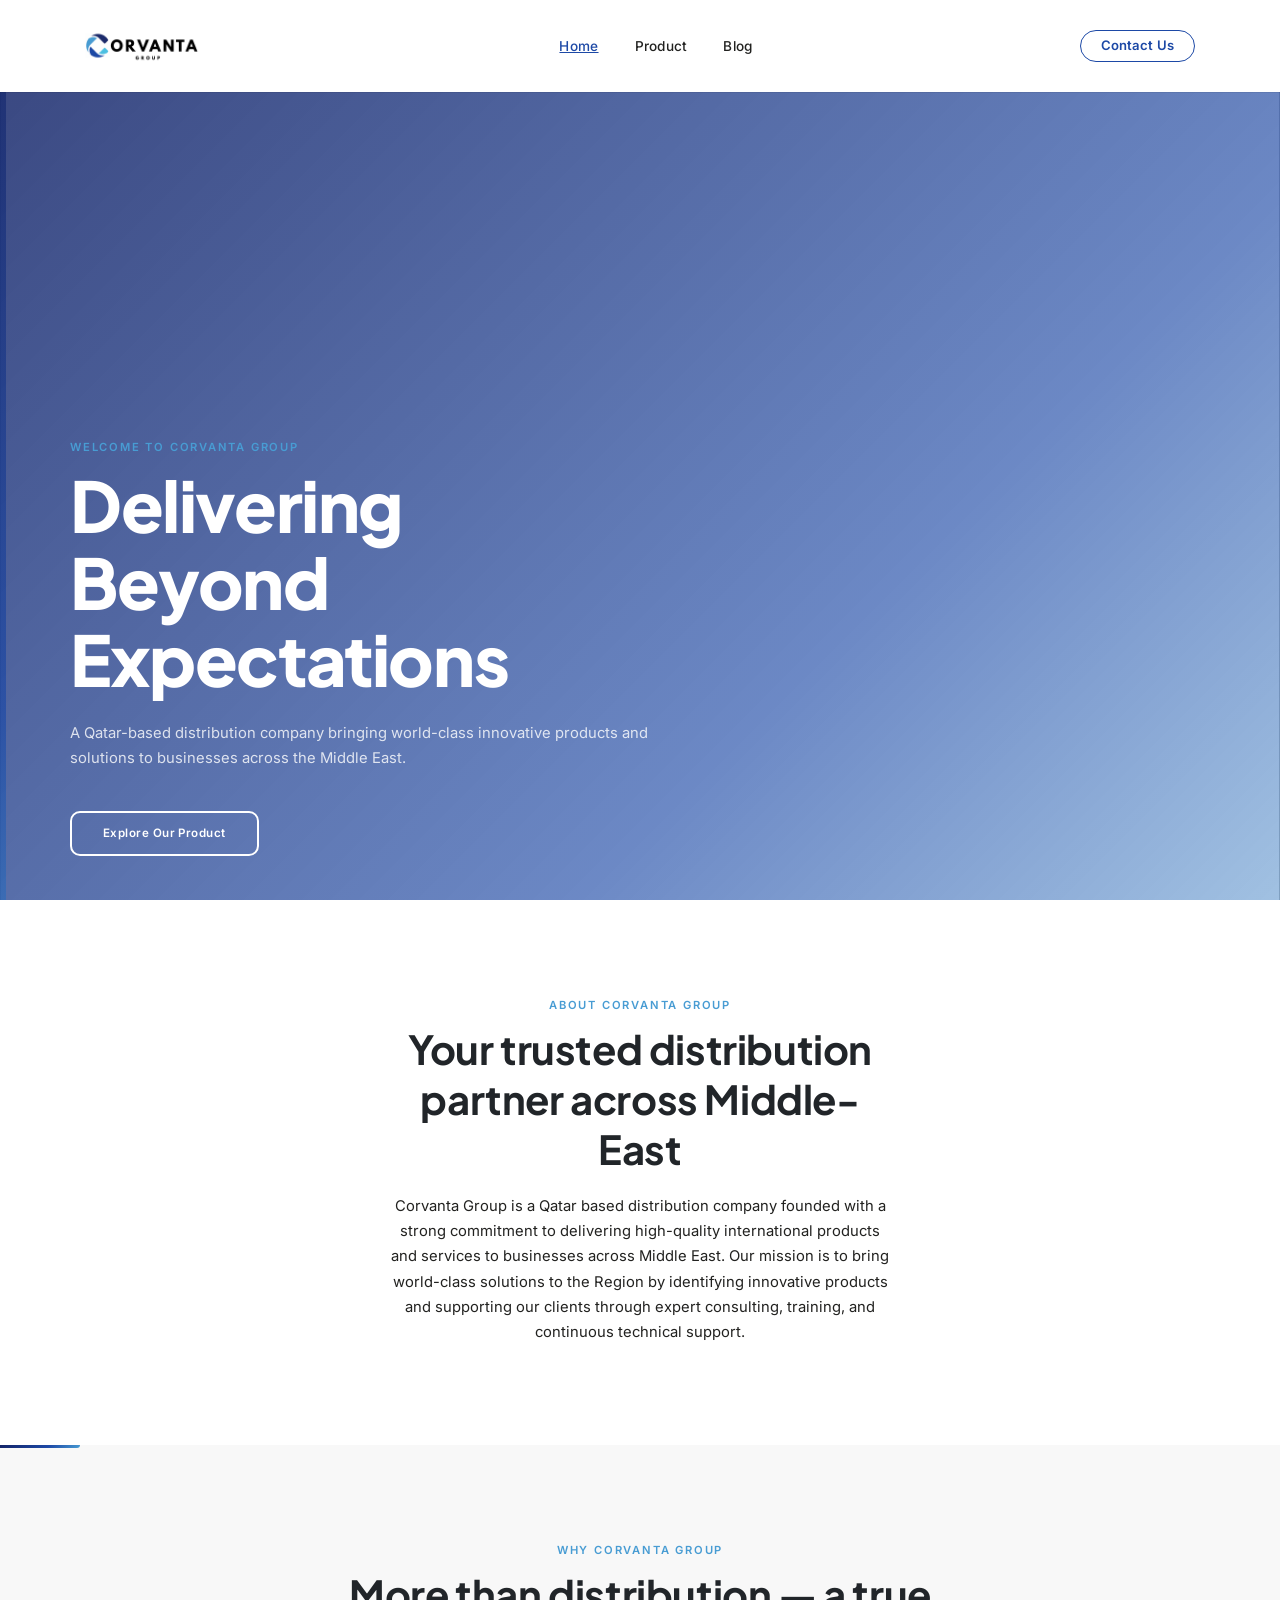
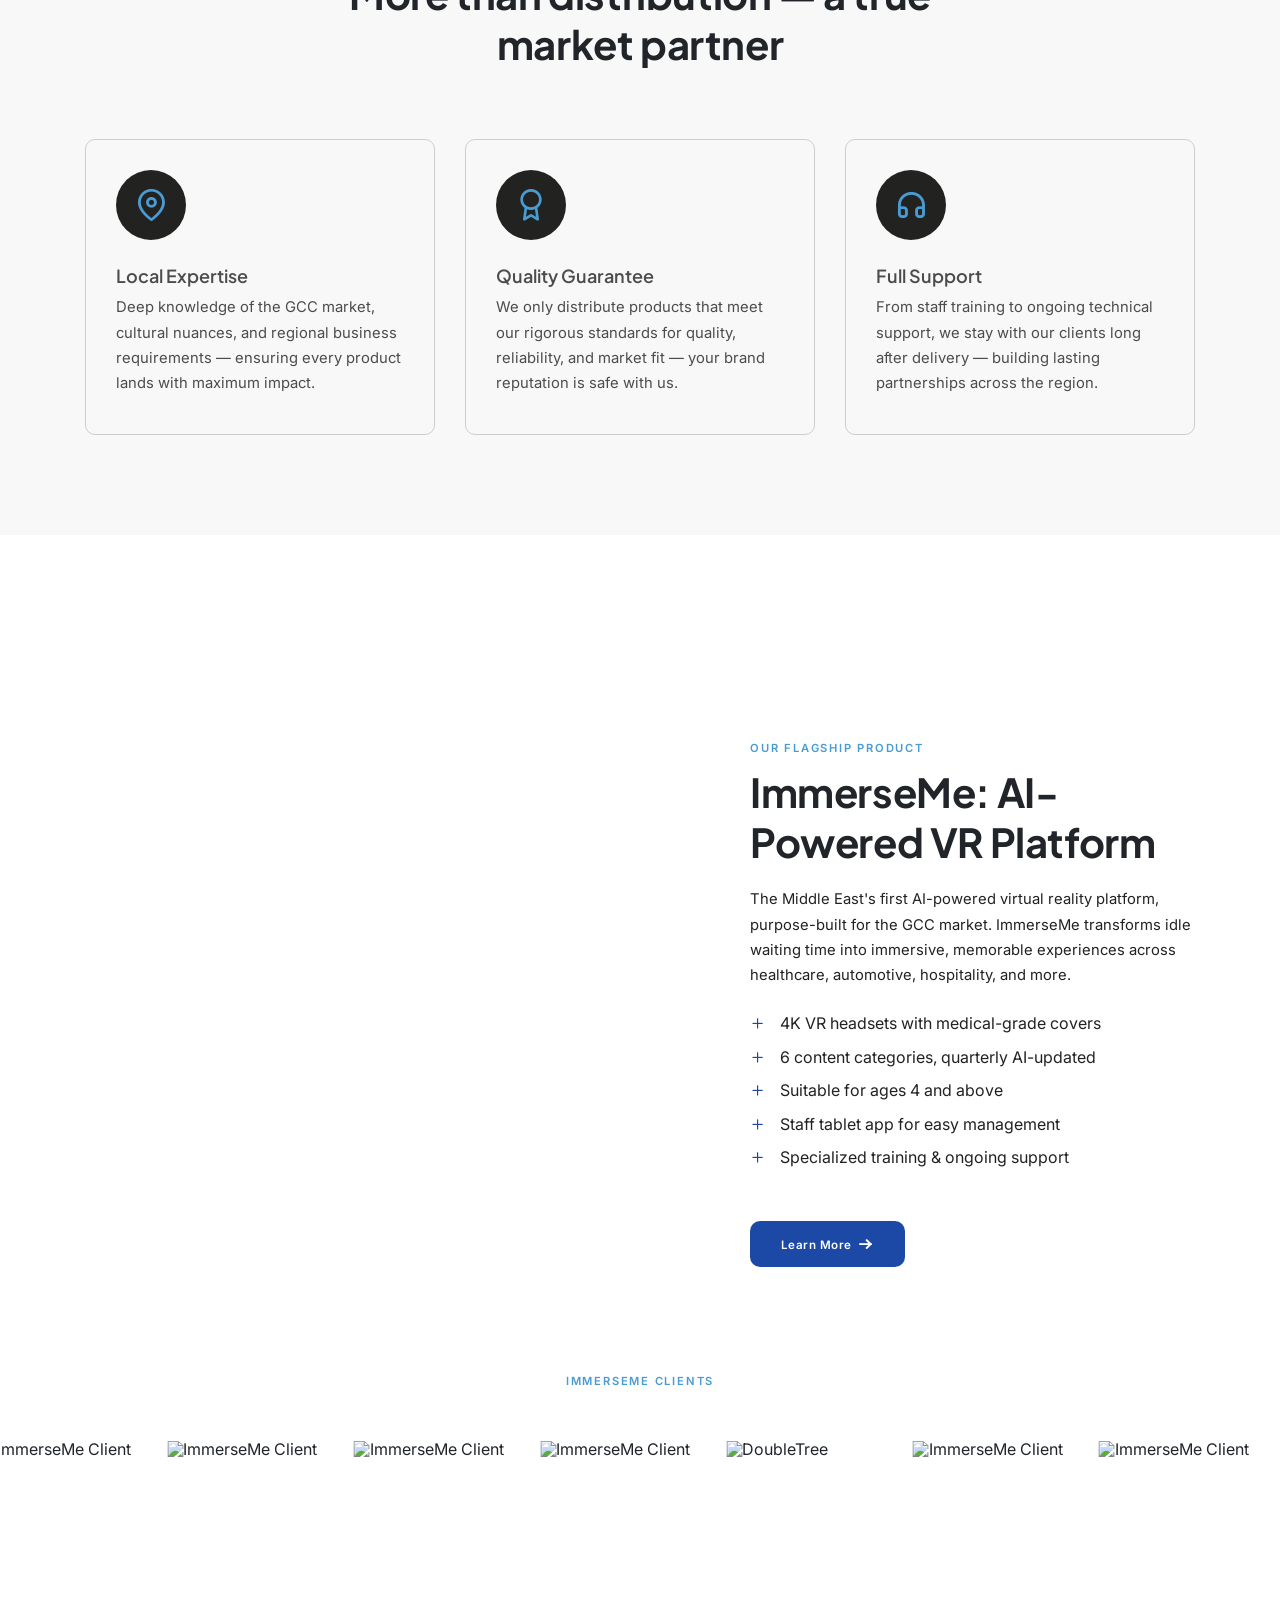
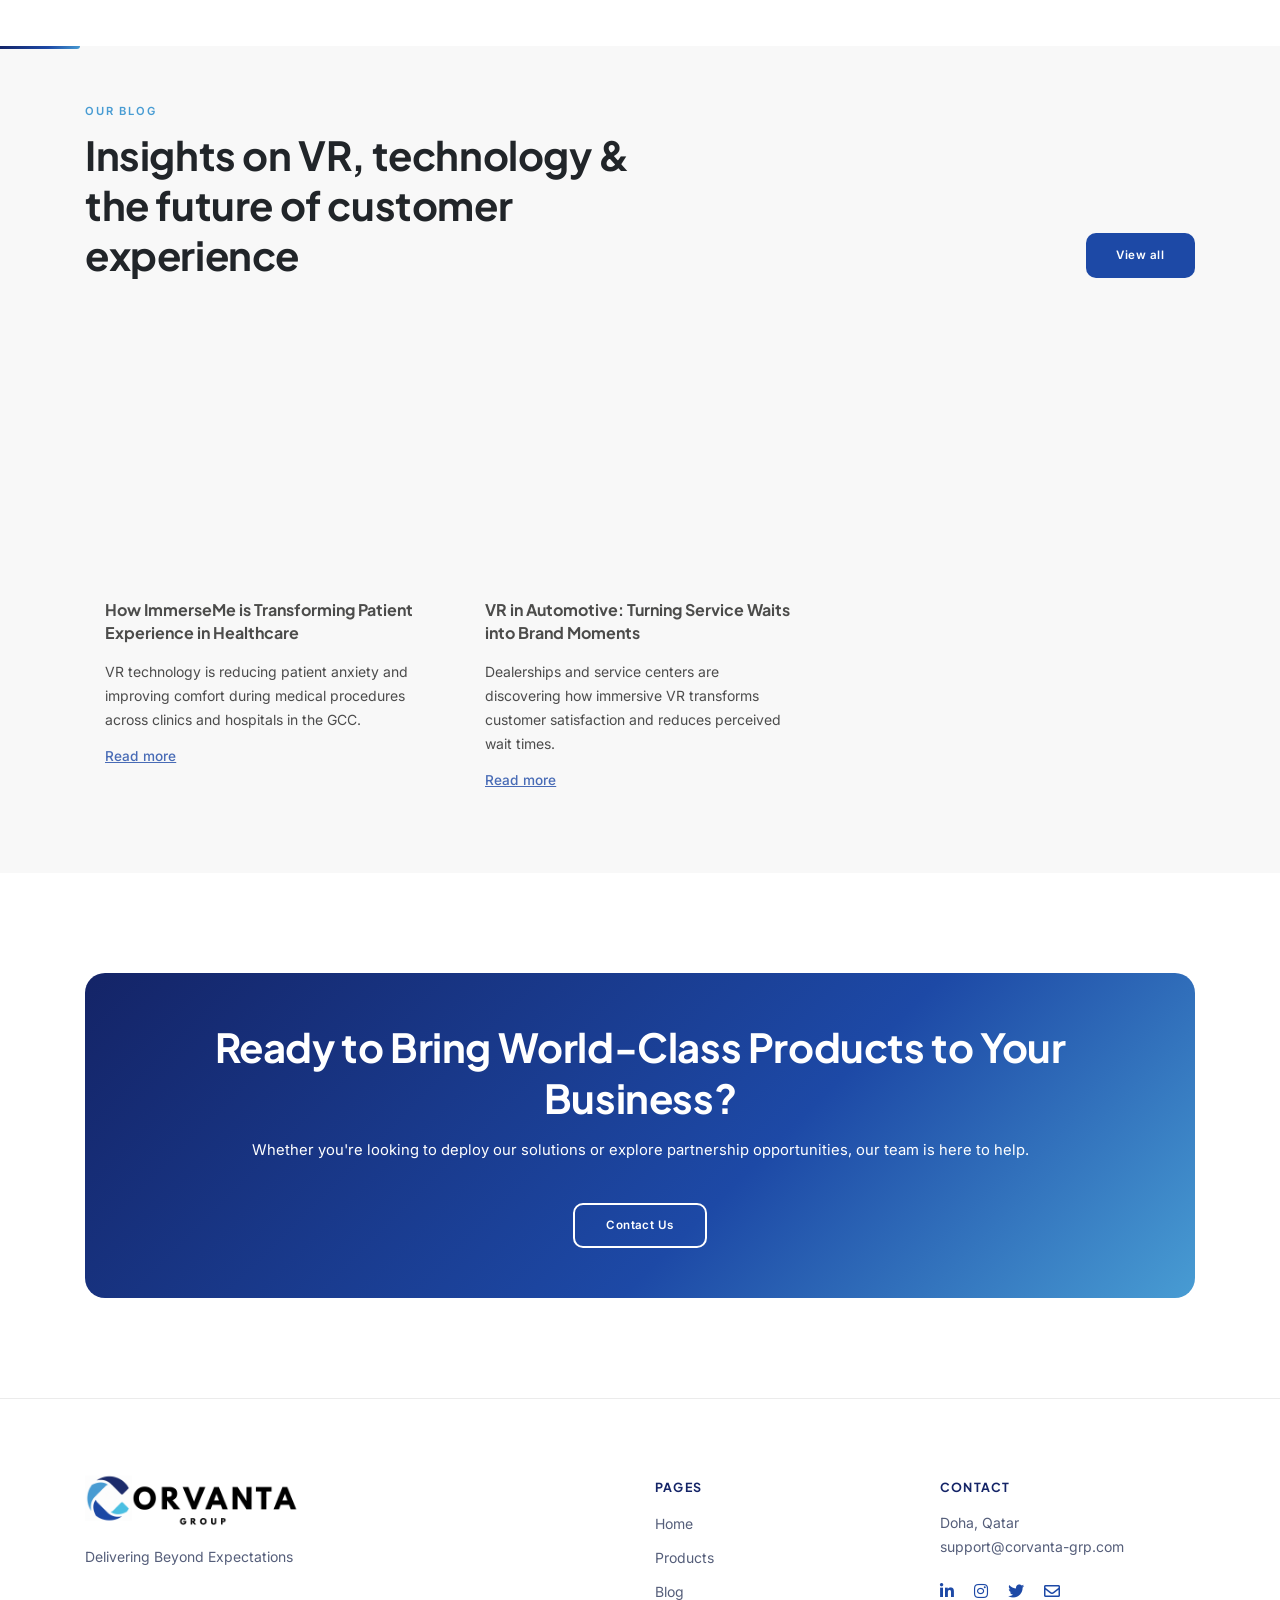
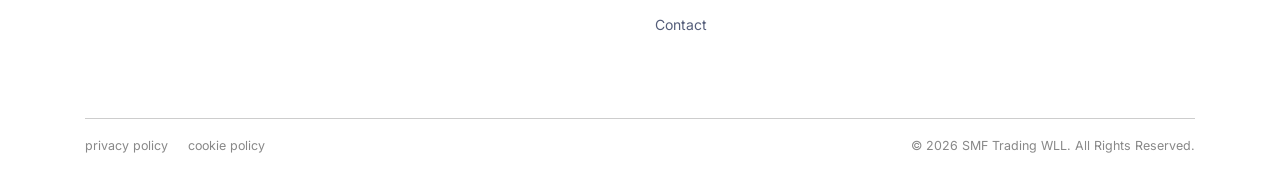
==== index.html @ 94d8c9bd "corvanta/assets/" ====
<!DOCTYPE html>
<html lang="en">

<head>
    <meta charset="utf-8" />
    <meta http-equiv="X-UA-Compatible" content="IE=edge" />
    <meta name="viewport" content="width=device-width, minimum-scale=1, initial-scale=1, shrink-to-fit=no" />

    <title>Corvanta Group | Delivering Beyond Expectations</title>

    <meta name="format-detection" content="telephone=no" />
    <meta name="msapplication-tap-highlight" content="no" />
    <meta name="theme-color" content="#000" />

    <meta name="description"
        content="Corvanta Group is a GCC-based distribution company delivering high-quality international products and services across the Middle East. Home of ImmerseMe, the region's first AI-powered VR platform." />
    <meta name="author" content="Corvanta Group" />

    <!-- Favicons -->
    <link rel="icon shortcut" href="assets/img/favicon-32.png" sizes="16x16" type="image/png" />
    <link rel="icon" href="assets/img/favicon-32.png" sizes="32x32" type="image/png" />
    <link rel="icon" href="assets/img/favicon-48.png" sizes="48x48" type="image/png" />
    <link rel="icon" href="assets/img/favicon-62.png" sizes="62x62" type="image/png" />
    <link rel="icon" href="assets/img/favicon-96.png" sizes="96x96" type="image/png" />

    <!-- Canonical -->
    <link rel="canonical" href="https://corvanta-grp.com/" />
    <meta name="robots" content="index, follow" />

    <!-- Resource hints: preconnect to critical origins -->
    <link rel="preconnect" href="https://fonts.googleapis.com">
    <link rel="preconnect" href="https://fonts.gstatic.com" crossorigin>
    <link rel="preconnect" href="https://images.unsplash.com">
    <link rel="preconnect" href="https://immerseme.tech">

    <!-- Google Fonts: async non-blocking load -->
    <link rel="preload"
        href="https://fonts.googleapis.com/css2?family=Inter:wght@300;400;500;600&family=Plus+Jakarta+Sans:wght@500;600;700;800&display=swap"
        as="style" onload="this.onload=null;this.rel='stylesheet'">
    <noscript>
        <link rel="stylesheet"
            href="https://fonts.googleapis.com/css2?family=Inter:wght@300;400;500;600&family=Plus+Jakarta+Sans:wght@500;600;700;800&display=swap">
    </noscript>

    <!-- Preload LCP hero image -->
    <link rel="preload" as="image" href="/corvanta/assets/img/banner/Corvanta.webp" type="image/webp"
        fetchpriority="high">

    <!-- Open Graph -->
    <meta property="og:image" content="https://corvanta-grp.com/corvanta/assets/img/Logo.png" />
    <meta property="og:title" content="Corvanta Group | Delivering Beyond Expectations" />
    <meta property="og:description"
        content="GCC distribution company. Home of ImmerseMe, the Middle East's first AI-powered VR platform." />
    <meta property="og:url" content="https://corvanta-grp.com/" />

    <!-- Twitter -->
    <meta name="twitter:card" content="summary" />
    <meta name="twitter:title" content="Corvanta Group | Delivering Beyond Expectations" />
    <meta name="twitter:description"
        content="GCC distribution company. Home of ImmerseMe, the Middle East's first AI-powered VR platform." />

    <!-- Custom css -->
    <link rel="stylesheet" href="assets/css/style.css" />
    <!-- Corvanta brand styles: League Spartan + brand colors -->
    <link rel="stylesheet" href="assets/css/custom.css" />

    <!-- Google Analytics 4 (GA4) -->
    <!-- Replace G-4ZSER51WD3 with your actual Measurement ID -->
    <script async src="https://www.googletagmanager.com/gtag/js?id=G-4ZSER51WD3"></script>
    <script>
        window.dataLayer = window.dataLayer || [];
        function gtag() { dataLayer.push(arguments); }
        gtag('js', new Date());
        gtag('config', 'G-4ZSER51WD3', { send_page_view: true });
    </script>
</head>

<body class="visible">
    <!--  Main Wrap  -->
    <div id="main-wrap">
        <!--  Header & Menu  -->
        <div id="header-placeholder" data-wrapper-class="wrap-header--padding-md"></div>
        <!--  END Header & Menu  -->

        <!--  Hero Slider — 3 Slides  -->
        <div class="slider-pageheader swiper-container">
            <div class="swiper-wrapper">

                <!--  Slide 1: Delivering Beyond Expectations  -->
                <div class="swiper-slide hero-slide" data-swiper-autoplay="15000">
                    <div class="hero-slide-bg">
                        <picture>
                            <source srcset="/corvanta/assets/img/Banner.png" type="image/webp">
                            <img src="/corvanta/assets/img/Banner.png" alt="" width="1920" height="1080"
                                fetchpriority="high" loading="eager">
                        </picture>
                    </div>
                    <div class="hero-slide-overlay"></div>
                    <div class="container hero-slide-content">
                        <div class="row">
                            <div class="col-12 col-lg-7 col-xl-6">
                                <div class="sectiontitle-element--light">
                                    <span class="toptitle">Welcome to Corvanta Group</span>
                                    <h1 class="big">Delivering Beyond Expectations</h1>
                                    <p>A Qatar-based distribution company bringing world-class innovative products and
                                        solutions to businesses across the Middle East.</p>
                                    <a href="product-detail.html" class="btn--big--round--border--light">Explore Our
                                        Product</a>
                                </div>
                            </div>
                        </div>
                    </div>
                </div>

                <!--  Slide 2: Transforming Customer Experience  -->
                <div class="swiper-slide hero-slide" data-swiper-autoplay="7500">
                    <div class="hero-slide-bg">
                        <picture>
                            <source srcset="/corvanta/assets/img/banner/Immerse2.webp" type="image/webp">
                            <img src="/corvanta/assets/img/banner/Immerse2.jpg" alt="" width="1920" height="1080"
                                loading="lazy">
                        </picture>
                    </div>
                    <div class="hero-slide-overlay"></div>
                    <div class="container hero-slide-content">
                        <div class="row">
                            <div class="col-12 col-lg-7 col-xl-6">
                                <div class="sectiontitle-element--light">
                                    <span class="toptitle">Our Flagship Solution</span>
                                    <h2 class="big">Transforming Customer Experience</h2>
                                    <p>ImmerseMe is the first and only Middle Eastern AI-powered virtual reality
                                        platform designed for relaxation,
                                        entertainment, and well-being.</p>
                                    <a href="product-detail.html" class="btn--big--round--border--light">Discover
                                        ImmerseMe</a>
                                </div>
                            </div>
                        </div>
                    </div>
                </div>

                <!--  Slide 3: Your Partner Across the GCC  -->
                <div class="swiper-slide hero-slide" data-swiper-autoplay="7500">
                    <div class="hero-slide-bg">
                        <picture>
                            <source srcset="/corvanta/assets/img/banner/middleeast.png" type="image/webp">
                            <img src="/corvanta/assets/img/banner/middleeast.png" alt="" width="1920" height="1080"
                                loading="lazy">
                        </picture>
                    </div>
                    <div class="hero-slide-overlay"></div>
                    <div class="container hero-slide-content">
                        <div class="row">
                            <div class="col-12 col-lg-7 col-xl-6">
                                <div class="sectiontitle-element--light">
                                    <span class="toptitle">Distribution Across the Middle East</span>
                                    <h2 class="big">Your Partner Across Middle East</h2>
                                    <p>Corvanta Group is your trusted partner for bringing innovative products and
                                        solutions to the Middle East market.</p>
                                    <a href="contact.html" class="btn--big--round--border--light">Partner With Us</a>
                                </div>
                            </div>
                        </div>
                    </div>
                </div>

            </div>
            <!--  Pagination Dots  -->
            <div class="swiper-pagination"></div>
            <!--  Desktop Arrow Navigation  -->
            <div class="swiper-button-prev"></div>
            <div class="swiper-button-next"></div>
        </div>
        <!--  END Hero Slider  -->

        <!--  Page Content  -->
        <div class="page-content">

            <!--  About Corvanta Intro  -->
            <section data-padding>
                <div class="container">
                    <div data-aos="fade-up" class="row justify-content-center">
                        <div class="col-12 col-lg-8">
                            <div class="sectiontitle-element--center">
                                <span class="toptitle">About Corvanta Group</span>
                                <h2>Your trusted distribution partner across Middle-East</h2>
                                <p>Corvanta Group is a Qatar based distribution company founded with a strong commitment
                                    to delivering high-quality international products and services to businesses across
                                    Middle East. Our mission is to bring world-class solutions to the Region by
                                    identifying innovative products and
                                    supporting our clients through expert consulting, training, and continuous technical
                                    support.</p>
                            </div>
                        </div>
                    </div>
                </div>
            </section>
            <!--  END: About Corvanta Intro  -->


            <!--  Why Corvanta  -->
            <section data-padding data-bg="grey">
                <div class="container">
                    <div data-aos="fade-up" class="row">
                        <div class="col-12">
                            <div class="sectiontitle-element--center">
                                <span class="toptitle">Why Corvanta Group</span>
                                <h2>More than distribution — a true market partner</h2>
                            </div>
                        </div>
                    </div>
                    <div class="row" data-padding="xstop">
                        <div data-aos="fade-up" data-aos-delay="100" class="col-12 col-md-4">
                            <div class="icon-element--round--box--border">
                                <div class="info">
                                    <div class="icon"><i class="ilight feather icon-map-pin"></i></div>
                                    <div class="text">
                                        <h6>Local Expertise</h6>
                                        <p>Deep knowledge of the GCC market, cultural nuances, and regional business
                                            requirements —
                                            ensuring every product lands with maximum impact.</p>
                                    </div>
                                </div>
                            </div>
                        </div>
                        <div data-aos="fade-up" data-aos-delay="200" class="col-12 col-md-4">
                            <div class="icon-element--round--box--border">
                                <div class="info">
                                    <div class="icon"><i class="ilight feather icon-award"></i></div>
                                    <div class="text">
                                        <h6>Quality Guarantee</h6>
                                        <p>We only distribute products that meet our rigorous standards for quality,
                                            reliability,
                                            and market fit — your brand reputation is safe with us.</p>
                                    </div>
                                </div>
                            </div>
                        </div>
                        <div data-aos="fade-up" data-aos-delay="300" class="col-12 col-md-4">
                            <div class="icon-element--round--box--border">
                                <div class="info">
                                    <div class="icon"><i class="ilight feather icon-headphones"></i></div>
                                    <div class="text">
                                        <h6>Full Support</h6>
                                        <p>From staff training to ongoing technical support, we stay with our clients
                                            long after
                                            delivery — building lasting partnerships across the region.</p>
                                    </div>
                                </div>
                            </div>
                        </div>
                    </div>
                </div>
            </section>
            <!--  END: Why Corvanta  -->

            <!--  Separator  -->
            <section data-aos="zoom-in" data-padding="bottom" class="d-none d-sm-block">
                <div class="container">
                    <div class="row" data-padding="xs">
                        <div class="col-12">
                            <!-- <div class="separator-element--lg--center"></div> -->
                        </div>
                    </div>
                </div>
            </section>
            <!--  END: Separator  -->



            <!--  Products Section  -->
            <section data-padding="bottom" class="d-none">
                <div class="container">
                    <div data-aos="fade-up" class="row">
                        <div class="col-12">
                            <div class="sectiontitle-element--inline align-items-md-end">
                                <div class="wrapper">
                                    <span class="toptitle">Our Solutions</span>
                                    <h2>Step in to the Future </h2>
                                </div>
                                <div class="wrapper">
                                    <a href="product.html" class="btn--big--round">View all products</a>
                                </div>
                            </div>
                        </div>
                    </div>

                    <div class="row" data-padding="xstop">

                        <!--  ImmerseMe — Featured Product  -->
                        <div data-aos="fade-up" data-aos-delay="100" class="col-12 col-md-6 col-lg-4">
                            <div class="square-element--project">
                                <div class="info">
                                    <div class="image">
                                        <img data-unveil
                                            src="[data-uri]"
                                            data-src="https://images.unsplash.com/photo-1593508512255-86ab42a8e620?auto=format&fit=crop&w=600&q=80"
                                            data-src-retina="https://images.unsplash.com/photo-1593508512255-86ab42a8e620?auto=format&fit=crop&w=1200&q=80"
                                            alt="ImmerseMe VR Platform">
                                        <div class="icon--br--square--secondary"><i class="feather icon-plus"></i></div>
                                    </div>
                                    <div class="text">
                                        <h6>ImmerseMe</h6>
                                        <p>The Middle East's first AI-powered VR platform for calm, comfort &amp;
                                            entertainment</p>
                                    </div>
                                </div>
                                <a href="product-detail.html" class="link"></a>
                            </div>
                        </div>



                    </div>
                </div>
            </section>
            <!--  END: Products Section  -->

            <!--  Page Content  -->
            <div class="page-content">

                <!--  Products Grid  -->
                <section data-padding="bottom">
                    <div class="container">

                        <!--  ImmerseMe — Featured Product  -->
                        <div data-aos="fade-up" class="row align-items-lg-center">
                            <div class="col-12 col-lg-6">
                                <div class="square-element">
                                    <div class="info">
                                        <div class="image">
                                            <img data-unveil
                                                src="[data-uri]"
                                                data-src="/corvanta/assets/img/ImmerseMeIcon.jpeg"
                                                data-src-retina="/corvanta/assets/img/ImmerseMeIcon.jpeg"
                                                alt="ImmerseMe VR Platform" width="800" height="533" loading="lazy">
                                        </div>
                                    </div>
                                </div>
                            </div>
                            <div data-aos="fade-in" data-aos-delay="200" class="col-12 col-lg-5 offset-lg-1">
                                <div class="sectiontitle-element">
                                    <span class="toptitle">Our Flagship Product</span>
                                    <h2>ImmerseMe: AI-Powered VR Platform</h2>
                                    <p>The Middle East's first AI-powered virtual reality platform, purpose-built for
                                        the
                                        GCC market. ImmerseMe transforms idle waiting time into immersive, memorable
                                        experiences across healthcare, automotive, hospitality, and more.</p>
                                    <div class="list-element--plus" data-padding="smtop">
                                        <ul>
                                            <li>4K VR headsets with medical-grade covers</li>
                                            <li>6 content categories, quarterly AI-updated</li>
                                            <li>Suitable for ages 4 and above</li>
                                            <li>Staff tablet app for easy management</li>
                                            <li>Specialized training &amp; ongoing support</li>
                                        </ul>
                                    </div>
                                    <a href="product-detail.html" class="btn--big--arrow--round"
                                        data-padding="smtop">Learn
                                        More</a>
                                </div>
                            </div>
                        </div>






                    </div>
                </section>
                <!--  END: Products Grid  -->





            </div>
            <!--  END Page Content  -->

            <!--  About Corvanta Deeper  -->

            <!--  // Todo : Keep an image instead about Corvanta (non human, future, message giving, theme)-->
            <section data-padding="bottom" data-bg="grey" class="d-none">
                <div class="container">
                    <div class="row align-items-lg-center" data-padding>
                        <div data-aos="zoom-in" class="col-12 col-lg-5">
                            <div class="square-element">
                                <div class="info">
                                    <div class="image">
                                        <img data-unveil
                                            src="[data-uri]"
                                            data-src="https://images.unsplash.com/photo-1497366754035-f200968a6e72?auto=format&fit=crop&w=800&q=80"
                                            data-src-retina="https://images.unsplash.com/photo-1497366754035-f200968a6e72?auto=format&fit=crop&w=1200&q=80"
                                            alt="Corvanta Group GCC Distribution">
                                    </div>
                                </div>
                            </div>
                        </div>
                        <div data-aos="fade-in" data-aos-delay="200" class="col-12 col-lg-6 offset-lg-1">
                            <div class="sectiontitle-element">
                                <span class="toptitle">Who We Are</span>
                                <h2>Built on innovation, driven by excellence across Middle East.</h2>
                                <p>Corvanta Group was established to bridge the gap between world-leading products and
                                    the fast-growing Middle East market. We don't just distribute. We partner with our
                                    clients and provide training, support, and local expertise to make sure every
                                    product we represent reaches its full potential.</p>

                                <a href="contact.html" class="btn--big--arrow--round">Get in touch</a>
                            </div>
                        </div>
                    </div>
                </div>
            </section>
            <!--  END: About Corvanta Deeper  -->

            <!--  Clients / Partners Section  -->
            <section data-padding style="padding-top: 0 ;">
                <div class="container">
                    <div data-aos="fade-up" class="row">
                        <div class="col-12">
                            <div class="sectiontitle-element--center">
                                <span class="toptitle">ImmerseMe Clients</span>
                            </div>
                        </div>
                    </div>
                </div>
                <!--  Logo Ticker — full-width, outside container  -->
                <div data-aos="fade" data-aos-delay="200" class="clients-logos-wrap">
                    <div class="clients-logos-carousel swiper-container">
                        <div class="swiper-wrapper">
                            <div class="swiper-slide">
                                <figure><img src="https://immerseme.tech/wp-content/uploads/2025/12/l_5v2-1.png"
                                        alt="ImmerseMe Client" width="200" height="64" loading="lazy"></figure>
                            </div>
                            <div class="swiper-slide">
                                <figure><img src="https://immerseme.tech/wp-content/uploads/2025/12/l_6v2-1.png"
                                        alt="ImmerseMe Client" width="200" height="64" loading="lazy"></figure>
                            </div>
                            <div class="swiper-slide">
                                <figure><img src="https://immerseme.tech/wp-content/uploads/2025/12/l_4-1.png"
                                        alt="ImmerseMe Client" width="200" height="64" loading="lazy"></figure>
                            </div>
                            <div class="swiper-slide">
                                <figure><img src="https://immerseme.tech/wp-content/uploads/2025/12/l_3-1.png"
                                        alt="ImmerseMe Client" width="200" height="64" loading="lazy"></figure>
                            </div>
                            <div class="swiper-slide">
                                <figure><img src="https://immerseme.tech/wp-content/uploads/2025/12/l_1-1.png"
                                        alt="ImmerseMe Client" width="200" height="64" loading="lazy"></figure>
                            </div>
                            <div class="swiper-slide">
                                <figure><img
                                        src="https://immerseme.tech/wp-content/uploads/2026/02/Untitled-design-70-1024x676.png"
                                        alt="ImmerseMe Client" width="200" height="64" loading="lazy"></figure>
                            </div>
                            <div class="swiper-slide">
                                <figure><img
                                        src="https://immerseme.tech/wp-content/uploads/2026/02/DoubleTree-Logo-Color_HR-1.webp"
                                        alt="DoubleTree" width="200" height="64" loading="lazy"></figure>
                            </div>
                            <div class="swiper-slide">
                                <figure><img src="https://immerseme.tech/wp-content/uploads/2025/12/l_2-1.png"
                                        alt="ImmerseMe Client" width="200" height="64" loading="lazy"></figure>
                            </div>
                            <div class="swiper-slide">
                                <figure><img
                                        src="https://immerseme.tech/wp-content/uploads/2026/02/Untitled-design-68-986x1024.png"
                                        alt="ImmerseMe Client" width="200" height="64" loading="lazy"></figure>
                            </div>
                        </div>
                    </div>
                </div>
                <!--  END: Logo Ticker  -->
            </section>
            <!--  END: Clients / Partners Section  -->

            <!--  Blog Section  -->
            <section data-padding data-bg="grey" class="blog-section-home">
                <div class="container">
                    <div data-aos="fade" class="row">
                        <div class="col-12">
                            <div class="sectiontitle-element--inline align-items-md-end">
                                <div class="wrapper">
                                    <span class="toptitle">Our Blog</span>
                                    <h2>Insights on VR, technology &amp; the future of customer experience</h2>
                                </div>
                                <div class="wrapper">
                                    <a href="blog.html" class="btn--big--round">View all</a>
                                </div>
                            </div>
                        </div>
                    </div>
                    <div class="row" data-padding="xstop">
                        <div data-aos="fade" data-aos-delay="100" class="col-12 col-md-4">
                            <article class="rectangle-element--article--wide">
                                <div class="info">
                                    <div class="image">
                                        <img data-unveil
                                            src="[data-uri]"
                                            data-src="/corvanta/assets/img/blog/Blog1.png"
                                            data-src-retina="/corvanta/assets/img/blog/Blog1.png"
                                            alt="ImmerseMe in Healthcare" width="600" height="400" loading="lazy">
                                    </div>
                                    <div class="text">

                                        <h3>How ImmerseMe is Transforming Patient Experience in Healthcare</h3>
                                        <p>VR technology is reducing patient anxiety and improving comfort during
                                            medical procedures across clinics and hospitals in the GCC.</p>
                                        <a href="blog-detail.html" class="simple--underline">Read more</a>
                                    </div>
                                </div>
                                <a href="blog-detail.html" class="link"></a>
                            </article>
                        </div>
                        <div data-aos="fade" data-aos-delay="200" class="col-12 col-md-4">
                            <article class="rectangle-element--article--wide">
                                <div class="info">
                                    <div class="image">
                                        <img data-unveil
                                            src="[data-uri]"
                                            data-src="/corvanta/assets/img/blog/Blog2.png"
                                            data-src-retina="/corvanta/assets/img/blog/Blog2.png" alt="Automotive VR"
                                            width="600" height="400" loading="lazy">
                                    </div>
                                    <div class="text">

                                        <h3>VR in Automotive: Turning Service Waits into Brand Moments</h3>
                                        <p>Dealerships and service centers are discovering how immersive VR transforms
                                            customer satisfaction and reduces perceived wait times.</p>
                                        <a href="blog-detail-automotive.html" class="simple--underline">Read more</a>
                                    </div>
                                </div>
                                <a href="blog-detail-automotive.html" class="link"></a>
                            </article>
                        </div>
                        <div data-aos="fade" data-aos-delay="300" class="col-12 col-md-4 d-none">
                            <article class="rectangle-element--article--wide">
                                <div class="info">
                                    <div class="image">
                                        <img data-unveil
                                            src="[data-uri]"
                                            data-src="https://images.unsplash.com/photo-1485827404703-89b55fcc595e?auto=format&fit=crop&w=600&q=80"
                                            data-src-retina="https://images.unsplash.com/photo-1485827404703-89b55fcc595e?auto=format&fit=crop&w=1200&q=80"
                                            alt="Six VR Content Categories" width="600" height="400" loading="lazy">
                                    </div>
                                    <div class="text">

                                        <h3>Six VR Content Categories That ImmerseMe Users Love</h3>
                                        <p>From cartoons for kids to religious content and Discovery tours, here is what
                                            makes ImmerseMe's content library stand out in the region.</p>
                                        <a href="blog-detail-content.html" class="simple--underline">Read more</a>
                                    </div>
                                </div>
                                <a href="blog-detail-content.html" class="link"></a>
                            </article>
                        </div>
                    </div>
                </div>
            </section>
            <!--  END: Blog Section  -->

            <!--  CTA Section  -->
            <section data-aos="fade" data-padding>
                <div class="container">
                    <div class="row">
                        <div class="col-12">
                            <div class="ctabox-element--center--round--light">
                                <div class="text">
                                    <h2>Ready to Bring World-Class Products to Your Business?</h2>
                                    <p>Whether you're looking to deploy our solutions or explore partnership
                                        opportunities, our team is here to help.</p>
                                    <a href="contact.html" class="btn--big--border--light--round" target="_self">Contact
                                        Us</a>
                                </div>
                            </div>
                        </div>
                    </div>
                </div>
            </section>
            <!--  END: CTA Section  -->

        </div>
        <!--  END: Page Content  -->

        <!--  Footer  -->
        <div id="footer-placeholder"></div>
        <!--  END: Footer  -->
    </div>
    <!--  END: Main Wrap  -->
    <!--  Scripts  -->
    <script defer src="assets/js/jquery.min.js"></script>
    <script defer src="assets/js/jquery.unveil.js"></script>
    <script defer src="assets/js/aos.js"></script>
    <script defer src="assets/js/swiper.min.js"></script>
    <script defer src="assets/js/carousel.js"></script>
    <script defer src="assets/js/includes.js"></script>
    <script defer src="assets/js/elements.js"></script>
    <script defer src="assets/js/form.js"></script>
    <script defer src="assets/js/analytics.js"></script>
    <!--  END Scripts  -->
</body>

</html>
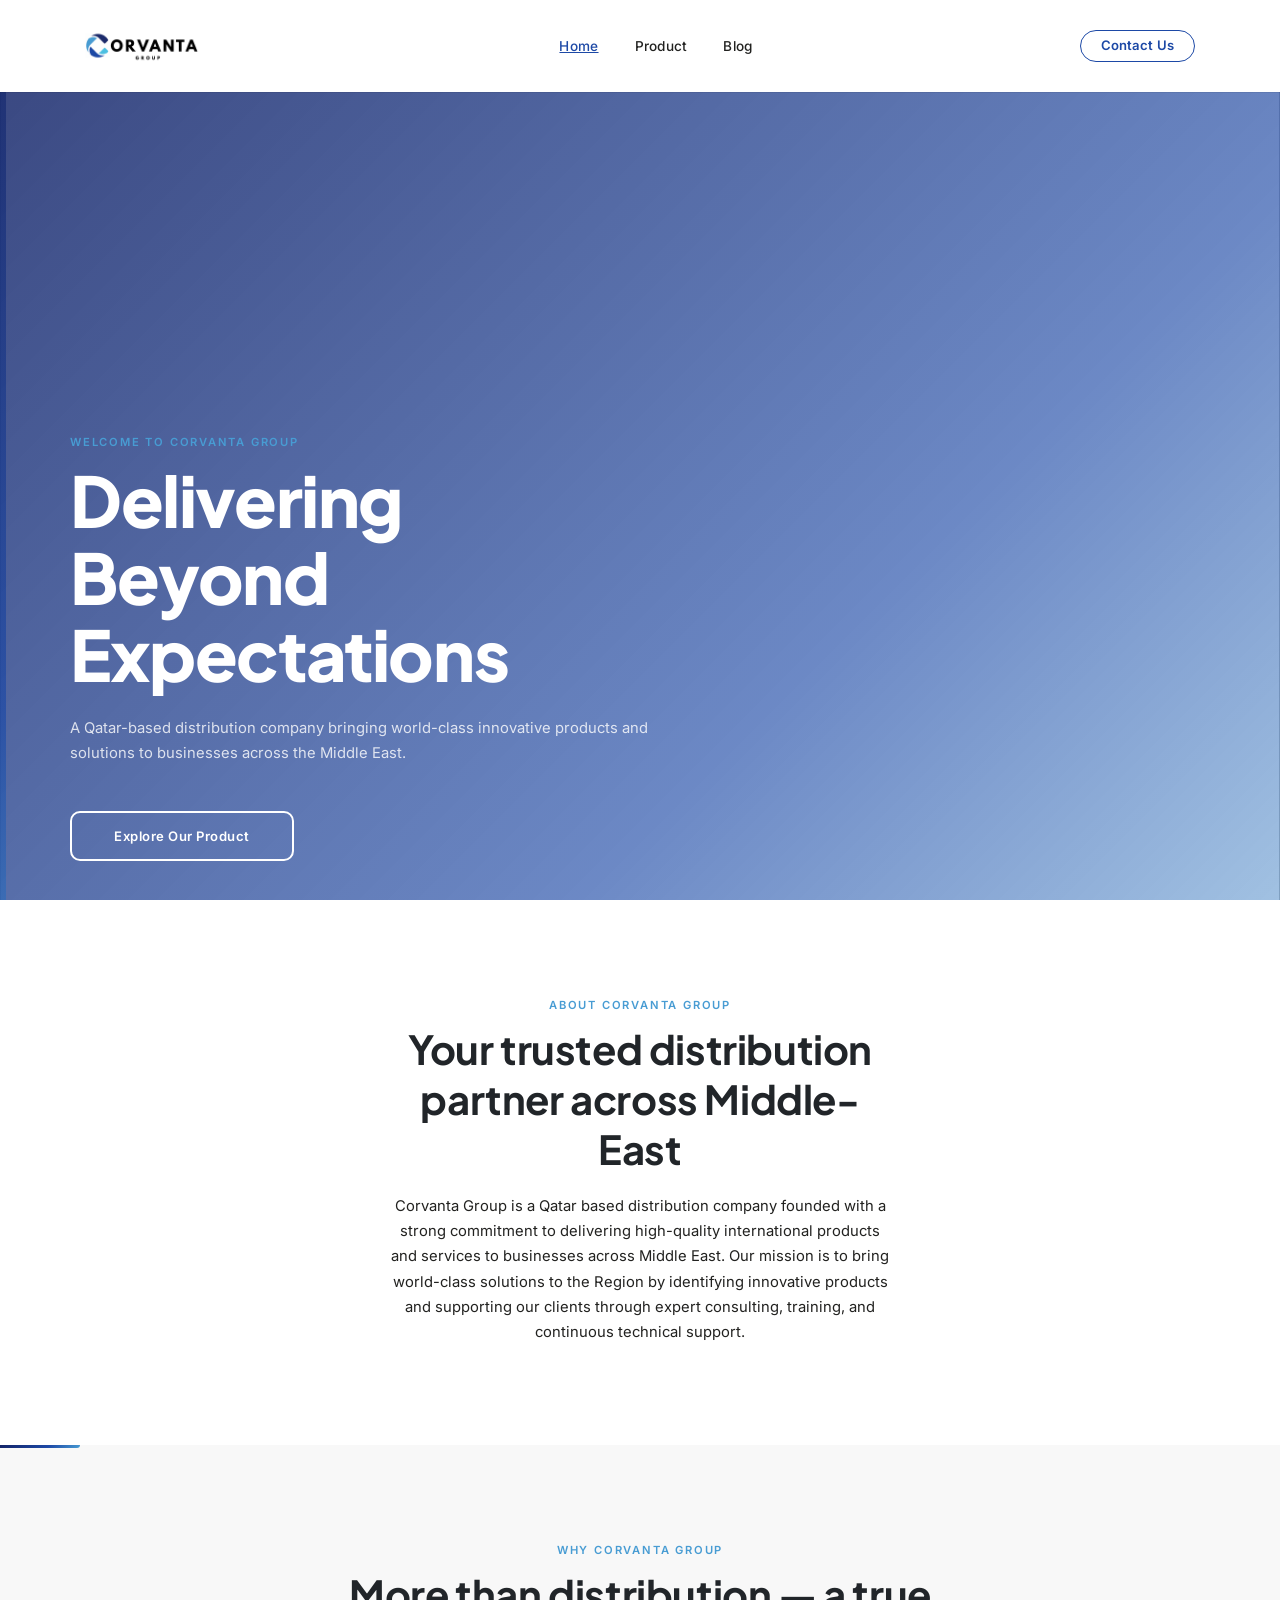
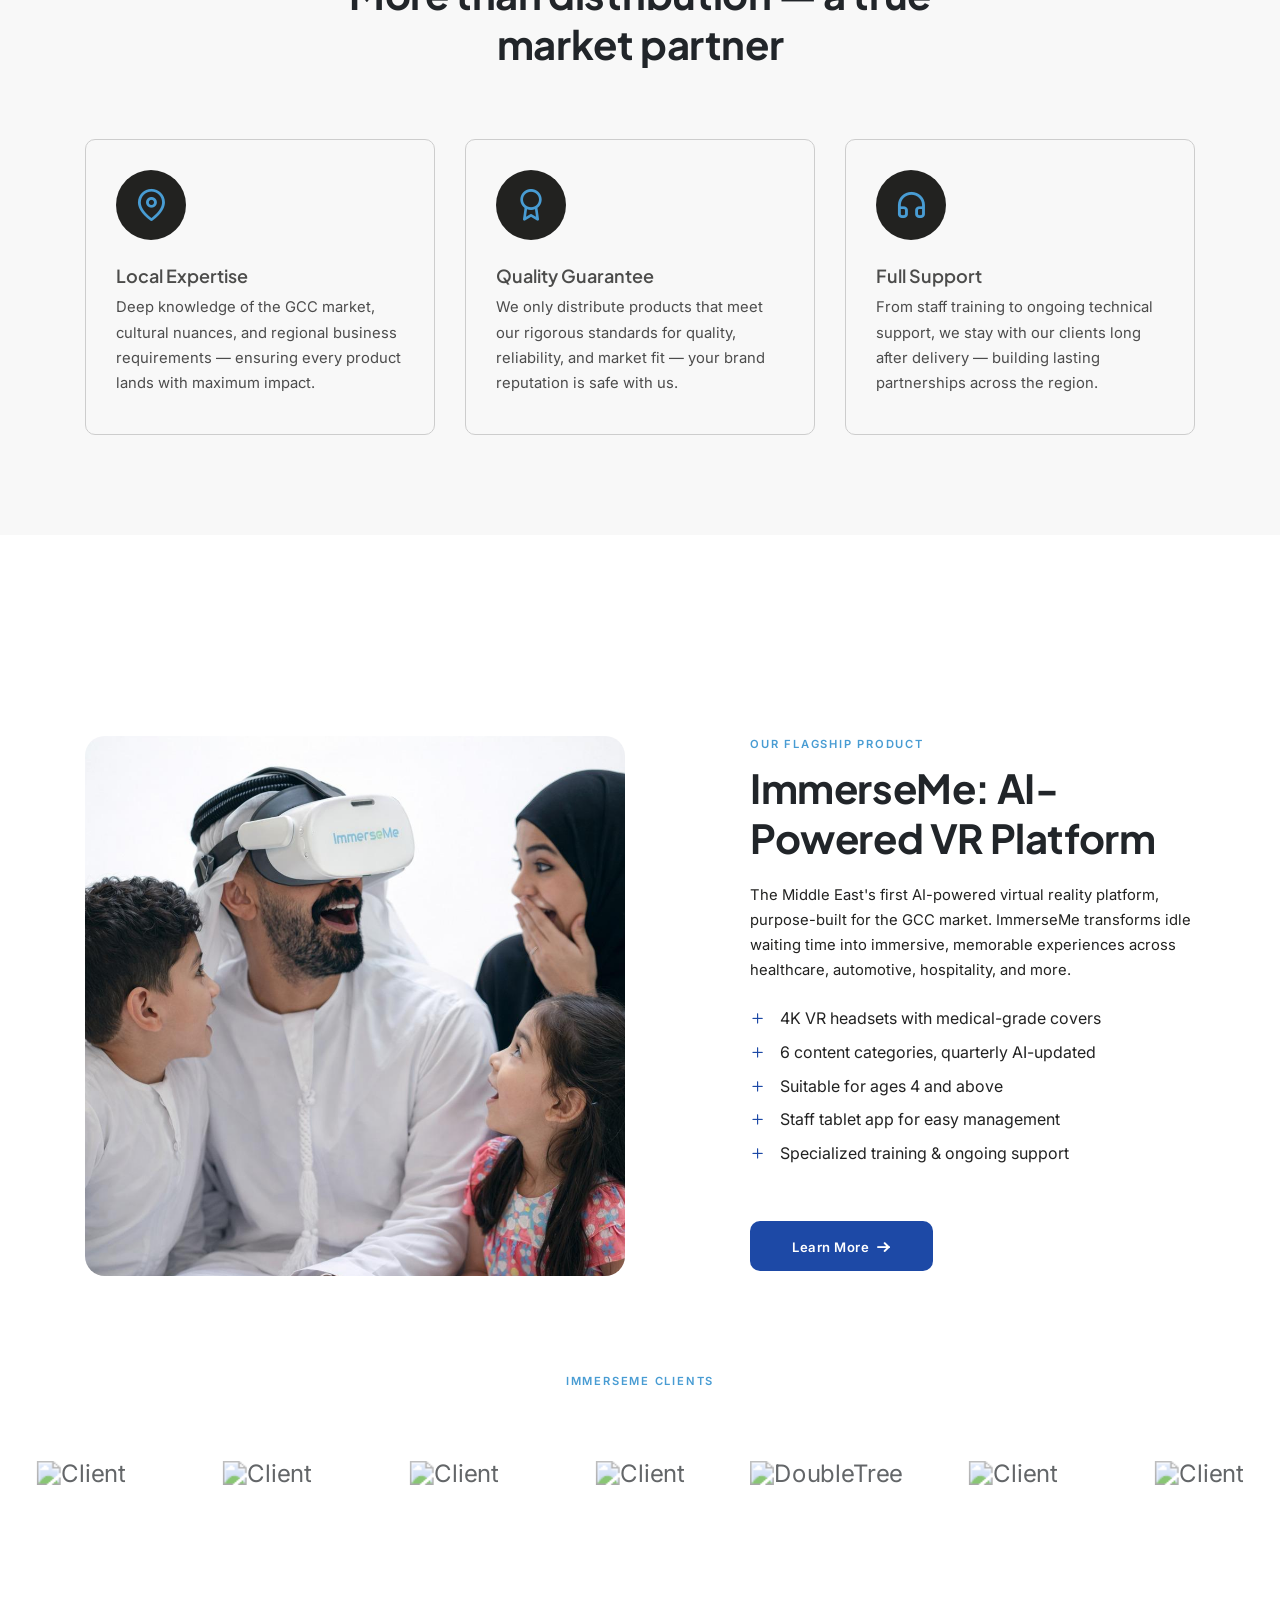
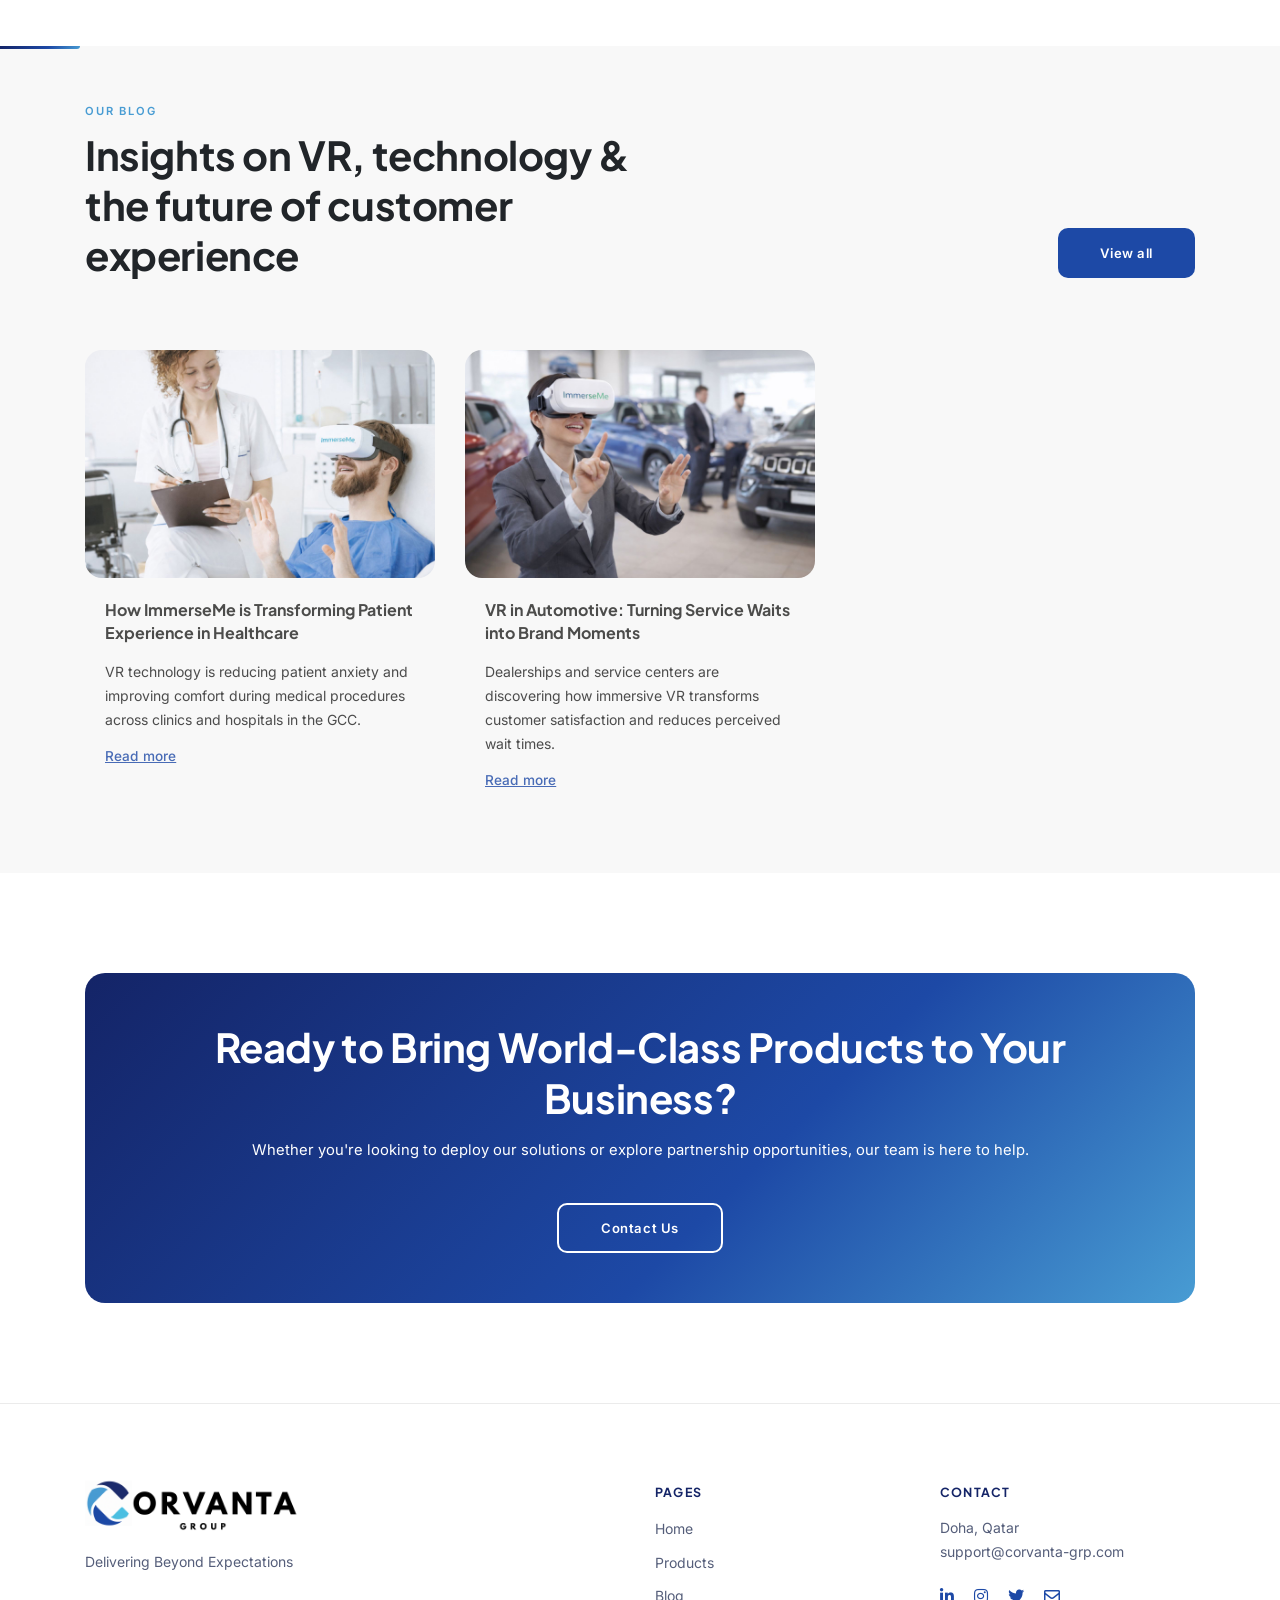
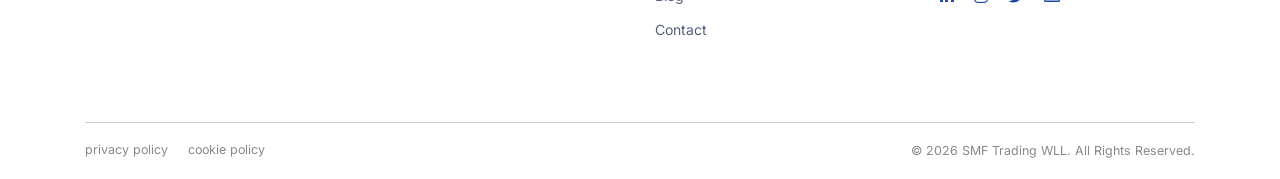
==== commit 94ed49d2: "banner left" ====
--- a/index.html
+++ b/index.html
@@ -43,11 +43,10 @@
     </noscript>
 
     <!-- Preload LCP hero image -->
-    <link rel="preload" as="image" href="/corvanta/assets/img/banner/Corvanta.webp" type="image/webp"
-        fetchpriority="high">
+    <link rel="preload" as="image" href="/assets/img/banner/Corvanta.webp" type="image/webp" fetchpriority="high">
 
     <!-- Open Graph -->
-    <meta property="og:image" content="https://corvanta-grp.com/corvanta/assets/img/Logo.png" />
+    <meta property="og:image" content="https://corvanta-grp.com/assets/img/Logo.png" />
     <meta property="og:title" content="Corvanta Group | Delivering Beyond Expectations" />
     <meta property="og:description"
         content="GCC distribution company. Home of ImmerseMe, the Middle East's first AI-powered VR platform." />
@@ -90,9 +89,9 @@
                 <div class="swiper-slide hero-slide" data-swiper-autoplay="15000">
                     <div class="hero-slide-bg">
                         <picture>
-                            <source srcset="/corvanta/assets/img/Banner.png" type="image/webp">
-                            <img src="/corvanta/assets/img/Banner.png" alt="" width="1920" height="1080"
-                                fetchpriority="high" loading="eager">
+                            <source srcset="/assets/img/Banner.png" type="image/webp">
+                            <img src="/assets/img/Banner.png" alt="" width="1920" height="1080" fetchpriority="high"
+                                loading="eager">
                         </picture>
                     </div>
                     <div class="hero-slide-overlay"></div>
@@ -116,9 +115,8 @@
                 <div class="swiper-slide hero-slide" data-swiper-autoplay="7500">
                     <div class="hero-slide-bg">
                         <picture>
-                            <source srcset="/corvanta/assets/img/banner/Immerse2.webp" type="image/webp">
-                            <img src="/corvanta/assets/img/banner/Immerse2.jpg" alt="" width="1920" height="1080"
-                                loading="lazy">
+                            <source srcset="/assets/img/banner/Immerse2.webp" type="image/webp">
+                            <img src="/assets/img/banner/Immerse2.jpg" alt="" width="1920" height="1080" loading="lazy">
                         </picture>
                     </div>
                     <div class="hero-slide-overlay"></div>
@@ -143,8 +141,8 @@
                 <div class="swiper-slide hero-slide" data-swiper-autoplay="7500">
                     <div class="hero-slide-bg">
                         <picture>
-                            <source srcset="/corvanta/assets/img/banner/middleeast.png" type="image/webp">
-                            <img src="/corvanta/assets/img/banner/middleeast.png" alt="" width="1920" height="1080"
+                            <source srcset="/assets/img/banner/middleeast.png" type="image/webp">
+                            <img src="/assets/img/banner/middleeast.png" alt="" width="1920" height="1080"
                                 loading="lazy">
                         </picture>
                     </div>
@@ -331,8 +329,8 @@
                                         <div class="image">
                                             <img data-unveil
                                                 src="[data-uri]"
-                                                data-src="/corvanta/assets/img/ImmerseMeIcon.jpeg"
-                                                data-src-retina="/corvanta/assets/img/ImmerseMeIcon.jpeg"
+                                                data-src="/assets/img/ImmerseMeIcon.jpeg"
+                                                data-src-retina="/assets/img/ImmerseMeIcon.jpeg"
                                                 alt="ImmerseMe VR Platform" width="800" height="533" loading="lazy">
                                         </div>
                                     </div>
@@ -426,48 +424,49 @@
                     </div>
                 </div>
                 <!--  Logo Ticker — full-width, outside container  -->
-                <div data-aos="fade" data-aos-delay="200" class="clients-logos-wrap">
+                <div class="clients-logos-wrap">
                     <div class="clients-logos-carousel swiper-container">
                         <div class="swiper-wrapper">
-                            <div class="swiper-slide">
-                                <figure><img src="https://immerseme.tech/wp-content/uploads/2025/12/l_5v2-1.png"
-                                        alt="ImmerseMe Client" width="200" height="64" loading="lazy"></figure>
-                            </div>
-                            <div class="swiper-slide">
-                                <figure><img src="https://immerseme.tech/wp-content/uploads/2025/12/l_6v2-1.png"
-                                        alt="ImmerseMe Client" width="200" height="64" loading="lazy"></figure>
-                            </div>
-                            <div class="swiper-slide">
-                                <figure><img src="https://immerseme.tech/wp-content/uploads/2025/12/l_4-1.png"
-                                        alt="ImmerseMe Client" width="200" height="64" loading="lazy"></figure>
-                            </div>
-                            <div class="swiper-slide">
-                                <figure><img src="https://immerseme.tech/wp-content/uploads/2025/12/l_3-1.png"
-                                        alt="ImmerseMe Client" width="200" height="64" loading="lazy"></figure>
-                            </div>
-                            <div class="swiper-slide">
-                                <figure><img src="https://immerseme.tech/wp-content/uploads/2025/12/l_1-1.png"
-                                        alt="ImmerseMe Client" width="200" height="64" loading="lazy"></figure>
-                            </div>
-                            <div class="swiper-slide">
-                                <figure><img
-                                        src="https://immerseme.tech/wp-content/uploads/2026/02/Untitled-design-70-1024x676.png"
-                                        alt="ImmerseMe Client" width="200" height="64" loading="lazy"></figure>
-                            </div>
-                            <div class="swiper-slide">
-                                <figure><img
-                                        src="https://immerseme.tech/wp-content/uploads/2026/02/DoubleTree-Logo-Color_HR-1.webp"
-                                        alt="DoubleTree" width="200" height="64" loading="lazy"></figure>
-                            </div>
-                            <div class="swiper-slide">
-                                <figure><img src="https://immerseme.tech/wp-content/uploads/2025/12/l_2-1.png"
-                                        alt="ImmerseMe Client" width="200" height="64" loading="lazy"></figure>
-                            </div>
-                            <div class="swiper-slide">
-                                <figure><img
-                                        src="https://immerseme.tech/wp-content/uploads/2026/02/Untitled-design-68-986x1024.png"
-                                        alt="ImmerseMe Client" width="200" height="64" loading="lazy"></figure>
-                            </div>
+
+                            <div class="swiper-slide">
+                                <img src="https://immerseme.tech/wp-content/uploads/2025/12/l_5v2-1.png" alt="Client">
+                            </div>
+
+                            <div class="swiper-slide">
+                                <img src="https://immerseme.tech/wp-content/uploads/2025/12/l_6v2-1.png" alt="Client">
+                            </div>
+
+                            <div class="swiper-slide">
+                                <img src="https://immerseme.tech/wp-content/uploads/2025/12/l_4-1.png" alt="Client">
+                            </div>
+
+                            <div class="swiper-slide">
+                                <img src="https://immerseme.tech/wp-content/uploads/2025/12/l_3-1.png" alt="Client">
+                            </div>
+
+                            <div class="swiper-slide">
+                                <img src="https://immerseme.tech/wp-content/uploads/2025/12/l_1-1.png" alt="Client">
+                            </div>
+
+                            <div class="swiper-slide">
+                                <img src="https://immerseme.tech/wp-content/uploads/2026/02/Untitled-design-70-1024x676.png"
+                                    alt="Client">
+                            </div>
+
+                            <div class="swiper-slide">
+                                <img src="https://immerseme.tech/wp-content/uploads/2026/02/DoubleTree-Logo-Color_HR-1.webp"
+                                    alt="DoubleTree">
+                            </div>
+
+                            <div class="swiper-slide">
+                                <img src="https://immerseme.tech/wp-content/uploads/2025/12/l_2-1.png" alt="Client">
+                            </div>
+
+                            <div class="swiper-slide">
+                                <img src="https://immerseme.tech/wp-content/uploads/2026/02/Untitled-design-68-986x1024.png"
+                                    alt="Client">
+                            </div>
+
                         </div>
                     </div>
                 </div>
@@ -498,9 +497,9 @@
                                     <div class="image">
                                         <img data-unveil
                                             src="[data-uri]"
-                                            data-src="/corvanta/assets/img/blog/Blog1.png"
-                                            data-src-retina="/corvanta/assets/img/blog/Blog1.png"
-                                            alt="ImmerseMe in Healthcare" width="600" height="400" loading="lazy">
+                                            data-src="/assets/img/blog/Med.jpeg"
+                                            data-src-retina="/assets/img/blog/Med.jpeg" alt="ImmerseMe in Healthcare"
+                                            width="600" height="400" loading="lazy">
                                     </div>
                                     <div class="text">
 
@@ -519,8 +518,8 @@
                                     <div class="image">
                                         <img data-unveil
                                             src="[data-uri]"
-                                            data-src="/corvanta/assets/img/blog/Blog2.png"
-                                            data-src-retina="/corvanta/assets/img/blog/Blog2.png" alt="Automotive VR"
+                                            data-src="/assets/img/blog/Industry.jpeg"
+                                            data-src-retina="/assets/img/blog/Industry.jpeg" alt="Automotive VR"
                                             width="600" height="400" loading="lazy">
                                     </div>
                                     <div class="text">
--- a/assets/css/style.css
+++ b/assets/css/style.css
@@ -28393,4 +28393,36 @@
   background-color: #CDCDCD;
 }
 
-/*-------------------------------------------------*/+/*-------------------------------------------------*/
+
+.clients-logos-wrap {
+  width: 100%;
+  overflow: hidden;
+  padding: 20px 0;
+}
+
+.clients-logos-carousel .swiper-slide {
+  display: flex;
+  align-items: center;
+  justify-content: center;
+  height: 100px;
+  /* gives space for scaling */
+}
+
+.clients-logos-carousel img {
+  max-height: 100px;
+  max-width: 200px;
+  scale: 1.5;
+  width: auto;
+  height: auto;
+  object-fit: contain;
+
+  transition: transform 0.3s ease, opacity 0.3s ease;
+  opacity: 0.7;
+}
+
+/* SAFE scaling (no overlap) */
+.clients-logos-carousel .swiper-slide:hover img {
+  transform: scale(1.2);
+  opacity: 1;
+}
--- a/assets/css/custom.css
+++ b/assets/css/custom.css
@@ -10,11 +10,11 @@
 
 /* ─── Brand CSS Variables ────────────────────────────────────── */
 :root {
-    --cv-primary:   #1D49A6;
+    --cv-primary: #1D49A6;
     --cv-secondary: #142467;
-    --cv-accent:    #489CD3;
-    --cv-gradient:  linear-gradient(135deg, #142467 0%, #1D49A6 60%, #489CD3 100%);
-    --cv-gradient-overlay: linear-gradient(135deg, rgba(20,36,103,0.85) 0%, rgba(29,73,166,0.65) 60%, rgba(72,156,211,0.40) 100%);
+    --cv-accent: #489CD3;
+    --cv-gradient: linear-gradient(135deg, #142467 0%, #1D49A6 60%, #489CD3 100%);
+    --cv-gradient-overlay: linear-gradient(135deg, rgba(20, 36, 103, 0.85) 0%, rgba(29, 73, 166, 0.65) 60%, rgba(72, 156, 211, 0.40) 100%);
 }
 
 /* ─── Critical: Override theme page-transition opacity ────────── */
@@ -33,33 +33,59 @@
    ═══════════════════════════════════════════════════════════════ */
 
 /* Headings */
-h1, h2, h3, h4, h5, h6 {
+h1,
+h2,
+h3,
+h4,
+h5,
+h6 {
     font-family: 'Plus Jakarta Sans', sans-serif !important;
 }
 
 /* Body, nav, forms, everything else */
 body,
-p, a, li, ul, ol, span, label,
-input, textarea, select, button,
-.toptitle, .e-date, time,
-nav, .menu-holder, .mobile-wrap,
-blockquote, cite, figcaption {
+p,
+a,
+li,
+ul,
+ol,
+span,
+label,
+input,
+textarea,
+select,
+button,
+.toptitle,
+.e-date,
+time,
+nav,
+.menu-holder,
+.mobile-wrap,
+blockquote,
+cite,
+figcaption {
     font-family: 'Inter', sans-serif !important;
 }
 
 /* ─── Heading weights ─── */
-h1, h2 {
+h1,
+h2 {
     font-weight: 700 !important;
     letter-spacing: -0.01em !important;
 }
+
 h1.big {
     font-weight: 800 !important;
     letter-spacing: -0.02em !important;
     line-height: 1.1 !important;
 }
-h3, h4, h5 {
+
+h3,
+h4,
+h5 {
     font-weight: 700 !important;
 }
+
 h6 {
     font-weight: 600 !important;
 }
@@ -142,10 +168,30 @@
     margin-left: auto !important;
     margin-right: auto !important;
 }
-@media (min-width: 576px)  { nav.main-navigation { max-width: 540px; } }
-@media (min-width: 768px)  { nav.main-navigation { max-width: 720px; } }
-@media (min-width: 992px)  { nav.main-navigation { max-width: 960px; } }
-@media (min-width: 1200px) { nav.main-navigation { max-width: 1140px; } }
+
+@media (min-width: 576px) {
+    nav.main-navigation {
+        max-width: 540px;
+    }
+}
+
+@media (min-width: 768px) {
+    nav.main-navigation {
+        max-width: 720px;
+    }
+}
+
+@media (min-width: 992px) {
+    nav.main-navigation {
+        max-width: 960px;
+    }
+}
+
+@media (min-width: 1200px) {
+    nav.main-navigation {
+        max-width: 1140px;
+    }
+}
 
 /* Logo — takes the left third, content left-aligned */
 #logo {
@@ -186,6 +232,7 @@
     gap: 10px;
     padding: 20px 24px 28px;
 }
+
 .mobile-cta-btn {
     display: block !important;
     text-align: center !important;
@@ -195,17 +242,19 @@
 }
 
 /* ─── Nav link styles ─── */
-.menu-holder ul > li > a {
+.menu-holder ul>li>a {
     font-family: 'Inter', sans-serif !important;
     font-weight: 500 !important;
     font-size: 0.85rem !important;
     letter-spacing: 0.02em !important;
     text-transform: none !important;
 }
-.menu-holder ul > li > a.active {
-    color: var(--cv-primary) !important;
-}
-.menu-holder ul > li > a:hover {
+
+.menu-holder ul>li>a.active {
+    color: var(--cv-primary) !important;
+}
+
+.menu-holder ul>li>a:hover {
     color: var(--cv-primary) !important;
 }
 
@@ -214,6 +263,7 @@
 #mobile-menu .main-links--border li a:hover {
     color: var(--cv-primary) !important;
 }
+
 /* Mobile menu accent border */
 #mobile-menu .main-links--border {
     border-color: rgba(29, 73, 166, 0.15) !important;
@@ -242,6 +292,7 @@
     color: var(--cv-primary) !important;
     border: 1.5px solid var(--cv-primary);
 }
+
 .btn--header--outline:hover {
     background: var(--cv-primary) !important;
     color: #ffffff !important;
@@ -253,6 +304,7 @@
     color: #ffffff !important;
     border: 1.5px solid var(--cv-primary);
 }
+
 .btn--header--solid:hover {
     background: var(--cv-secondary) !important;
     border-color: var(--cv-secondary) !important;
@@ -264,15 +316,18 @@
     color: #ffffff !important;
     border-color: rgba(255, 255, 255, 0.65);
 }
+
 #header.transparent--fixed:not(.moove) .btn--header--outline:hover {
     background: rgba(255, 255, 255, 0.15) !important;
     border-color: #ffffff;
 }
+
 #header.transparent--fixed:not(.moove) .btn--header--solid {
     background: #ffffff;
     border-color: #ffffff;
     color: var(--cv-primary) !important;
 }
+
 #header.transparent--fixed:not(.moove) .btn--header--solid:hover {
     background: rgba(255, 255, 255, 0.88) !important;
 }
@@ -295,14 +350,17 @@
     text-transform: none !important;
     transition: all 0.3s ease !important;
 }
+
 .btn--big--round:hover,
 .btn--big--arrow--round:hover,
 .btn--medium--round:hover,
 .btn--big--round--border:hover {
-    background-color: var(--cv-secondary) !important;
-    border-color: var(--cv-secondary) !important;
+    background-color: #3A6FD8 !important;
+    border-color: #3A6FD8 !important;
+    opacity: 1 !important;
     transform: translateY(-1px);
 }
+
 /* Light outlined buttons (on dark backgrounds) */
 .btn--big--round--border--light,
 .btn--big--border--light--round {
@@ -313,6 +371,7 @@
     text-transform: none !important;
     transition: all 0.3s ease !important;
 }
+
 .btn--big--round--border--light:hover,
 .btn--big--border--light--round:hover {
     background-color: var(--cv-accent) !important;
@@ -332,10 +391,12 @@
     font-size: 0.85rem !important;
     letter-spacing: 0.01em !important;
 }
+
 .simple--underline::after,
 .simple--arrow::after {
     background-color: var(--cv-accent) !important;
 }
+
 .simple--underline:hover,
 .simple--arrow:hover {
     color: var(--cv-secondary) !important;
@@ -352,23 +413,28 @@
 /* ═══════════════════════════════════════════════════════════════
    ICON ELEMENTS
    ═══════════════════════════════════════════════════════════════ */
-.icon-element--round--box--border .icon > i,
-.icon-element--center .icon > i,
+.icon-element--round--box--border .icon>i,
+.icon-element--center .icon>i,
 .ilight,
 .feather {
     color: var(--cv-accent) !important;
 }
+
 .icon-element--round--box--border {
     transition: border-color 0.3s ease, box-shadow 0.3s ease !important;
-}
+    height: 100%;
+}
+
 .icon-element--round--box--border:hover {
     border-color: var(--cv-accent) !important;
     box-shadow: 0 8px 30px rgba(29, 73, 166, 0.12) !important;
 }
-.icon-element--round--box--border:hover .icon > i,
+
+.icon-element--round--box--border:hover .icon>i,
 .icon-element--round--box--border:hover .ilight {
     color: var(--cv-primary) !important;
 }
+
 /* Centre icon elements (used in stats) */
 .icon-element--center .text h2 {
     color: var(--cv-primary) !important;
@@ -384,15 +450,19 @@
     background-color: var(--cv-primary) !important;
     transition: background-color 0.3s ease !important;
 }
+
 .icon--br--square--secondary i {
     color: #fff !important;
 }
+
 .square-element--project:hover .icon--br--square--secondary {
     background-color: var(--cv-accent) !important;
 }
+
 .square-element--project {
     transition: transform 0.3s ease, box-shadow 0.3s ease !important;
 }
+
 .square-element--project:hover {
     transform: translateY(-4px) !important;
     box-shadow: 0 12px 40px rgba(20, 36, 103, 0.15) !important;
@@ -402,11 +472,13 @@
 .square-element--project .text {
     padding: 18px 20px 22px !important;
 }
+
 .square-element--project .text h3 {
     font-size: 1rem !important;
     line-height: 1.45 !important;
     margin-bottom: 8px !important;
 }
+
 .square-element--project .text p {
     font-size: 0.875rem !important;
     margin-bottom: 12px !important;
@@ -419,6 +491,7 @@
 .navigation-element--border--round--light .nav--next {
     transition: all 0.3s ease !important;
 }
+
 .navigation-element--border--round--light .nav--prev:hover,
 .navigation-element--border--round--light .nav--next:hover {
     background-color: var(--cv-primary) !important;
@@ -432,27 +505,33 @@
 [data-bg="template"] {
     background: var(--cv-gradient) !important;
 }
+
 [data-bg="template"] .toptitle {
     color: rgba(255, 255, 255, 0.65) !important;
 }
+
 [data-bg="template"] h2,
 [data-bg="template"] h6 {
     color: #fff !important;
 }
+
 [data-bg="template"] p {
     color: rgba(255, 255, 255, 0.78) !important;
 }
+
 [data-bg="template"] .icon-element--center .text h2 {
     color: #fff !important;
     font-family: 'Plus Jakarta Sans', sans-serif !important;
     font-size: 2.2rem !important;
     font-weight: 800 !important;
 }
+
 [data-bg="template"] .icon-element--center .text h6 {
-    color: rgba(255,255,255,0.9) !important;
-}
+    color: rgba(255, 255, 255, 0.9) !important;
+}
+
 [data-bg="template"] .icon-element--center .text p {
-    color: rgba(255,255,255,0.65) !important;
+    color: rgba(255, 255, 255, 0.65) !important;
 }
 
 /* ═══════════════════════════════════════════════════════════════
@@ -468,6 +547,7 @@
 .blockquote-element--primary {
     border-left-color: var(--cv-accent) !important;
 }
+
 .blockquote-element--primary::before {
     color: var(--cv-accent) !important;
 }
@@ -488,13 +568,16 @@
     color: var(--cv-accent) !important;
     font-weight: 600 !important;
 }
+
 .categories li a {
     color: var(--cv-primary) !important;
     font-weight: 600 !important;
 }
+
 .categories li a:hover {
     color: var(--cv-secondary) !important;
 }
+
 /* Article body intro heading */
 .sectiontitle-element--full h2 {
     color: var(--cv-secondary) !important;
@@ -506,6 +589,7 @@
 .rectangle-element--article--wide {
     transition: transform 0.3s ease, box-shadow 0.3s ease !important;
 }
+
 .rectangle-element--article--wide:hover {
     transform: translateY(-4px) !important;
     box-shadow: 0 12px 36px rgba(20, 36, 103, 0.13) !important;
@@ -515,11 +599,13 @@
 .rectangle-element--article--wide .text {
     padding: 20px 20px 22px !important;
 }
+
 .rectangle-element--article--wide .text h3 {
     font-size: 1rem !important;
     line-height: 1.45 !important;
     margin-bottom: 8px !important;
 }
+
 .rectangle-element--article--wide .text p {
     font-size: 0.875rem !important;
     margin-bottom: 12px !important;
@@ -570,6 +656,7 @@
     color: #555e7a !important;
     font-size: 0.875rem !important;
 }
+
 #footer .list-element--text ul li a:hover {
     color: var(--cv-primary) !important;
 }
@@ -579,6 +666,7 @@
     color: #888 !important;
     font-size: 0.78rem !important;
 }
+
 #footer .list-element--text--inline ul li a:hover {
     color: var(--cv-primary) !important;
 }
@@ -599,6 +687,7 @@
     color: var(--cv-primary) !important;
     border-color: rgba(29, 73, 166, 0.2) !important;
 }
+
 #footer .social-element--small ul li a:hover {
     background-color: var(--cv-primary) !important;
     border-color: var(--cv-primary) !important;
@@ -611,6 +700,7 @@
 .page-header {
     border-bottom: 3px solid rgba(72, 156, 211, 0.25);
 }
+
 .page-header h1.big {
     color: var(--cv-secondary) !important;
 }
@@ -621,11 +711,13 @@
 [data-bg="grey"] {
     position: relative;
 }
+
 [data-bg="grey"]::before {
     content: '';
     display: block;
     position: absolute;
-    top: 0; left: 0;
+    top: 0;
+    left: 0;
     width: 80px;
     height: 3px;
     background: var(--cv-gradient);
@@ -661,7 +753,8 @@
 /* Full-bleed background image per slide */
 .hero-slide-bg {
     position: absolute;
-    top: 0; left: 0;
+    top: 0;
+    left: 0;
     width: 100%;
     height: 100%;
     background-size: cover;
@@ -671,6 +764,7 @@
     transform: scale(1.06);
     transition: transform 8s ease-out;
 }
+
 .swiper-slide-active .hero-slide-bg {
     transform: scale(1.0);
 }
@@ -678,7 +772,8 @@
 /* Branded gradient overlay */
 .hero-slide-overlay {
     position: absolute;
-    top: 0; left: 0;
+    top: 0;
+    left: 0;
     width: 100%;
     height: 100%;
     background: var(--cv-gradient-overlay);
@@ -690,7 +785,8 @@
     content: '';
     display: block;
     position: absolute;
-    left: 0; top: 0;
+    left: 0;
+    top: 0;
     width: 6px;
     height: 100%;
     background: var(--cv-gradient);
@@ -702,17 +798,27 @@
     position: relative;
     z-index: 2;
     width: 100%;
-    padding-top: 80px;  /* clear fixed header */
-    padding-bottom: 80px; /* balance top offset so text centres in the slide */
+    padding-top: 80px;
+    /* clear fixed header */
+    padding-bottom: 80px;
+    /* balance top offset so text centres in the slide */
 }
 
 /* Slide text fade-up animation */
 .swiper-slide-active .hero-slide-content .sectiontitle-element--light {
     animation: slideContentIn 0.9s ease forwards;
 }
+
 @keyframes slideContentIn {
-    from { opacity: 0; transform: translateY(30px); }
-    to   { opacity: 1; transform: translateY(0); }
+    from {
+        opacity: 0;
+        transform: translateY(30px);
+    }
+
+    to {
+        opacity: 1;
+        transform: translateY(0);
+    }
 }
 
 /* Disable interaction on hidden (non-active) slides so their invisible buttons
@@ -728,12 +834,15 @@
     opacity: 0.7;
     transition: opacity 0.25s ease;
 }
+
 .slider-pageheader .swiper-button-prev:hover,
 .slider-pageheader .swiper-button-next:hover {
     opacity: 1;
 }
+
 /* Hidden on mobile — swipe gesture is sufficient */
 @media (max-width: 768px) {
+
     .slider-pageheader .swiper-button-prev,
     .slider-pageheader .swiper-button-next {
         display: none !important;
@@ -744,6 +853,7 @@
 .slider-pageheader .swiper-pagination {
     bottom: 32px !important;
 }
+
 .slider-pageheader .swiper-pagination-bullet {
     width: 10px !important;
     height: 10px !important;
@@ -751,6 +861,7 @@
     opacity: 1 !important;
     transition: all 0.35s ease !important;
 }
+
 .slider-pageheader .swiper-pagination-bullet-active {
     background: var(--cv-accent) !important;
     width: 30px !important;
@@ -772,8 +883,10 @@
     display: flex;
     align-items: center;
     justify-content: center;
-    height: 90px !important;  /* fixed row height — overrides the generic swiper-slide padding */
-    padding: 0 !important;    /* strip the large top/bottom padding from style.css */
+    height: 90px !important;
+    /* fixed row height — overrides the generic swiper-slide padding */
+    padding: 0 !important;
+    /* strip the large top/bottom padding from style.css */
 }
 
 .clients-logos-carousel .swiper-slide figure {
@@ -804,13 +917,15 @@
    ═══════════════════════════════════════════════════════════════ */
 .video-embed-responsive {
     position: relative;
-    padding-bottom: 56.25%; /* 16:9 */
+    padding-bottom: 56.25%;
+    /* 16:9 */
     height: 0;
     overflow: hidden;
     border-radius: 14px;
     background: #000;
     box-shadow: 0 16px 56px rgba(20, 36, 103, 0.16);
 }
+
 .video-embed-responsive iframe {
     position: absolute;
     top: 0;
@@ -823,15 +938,18 @@
 /* Portrait / Shorts aspect ratio (9:16) for industry YouTube Shorts */
 .video-embed-responsive--vertical {
     position: relative;
-    padding-bottom: 177.78%;   /* 9:16 */
+    padding-bottom: 177.78%;
+    /* 9:16 */
     height: 0;
     overflow: hidden;
     border-radius: 14px;
     background: #000;
     box-shadow: 0 16px 56px rgba(20, 36, 103, 0.16);
-    max-width: 320px;           /* prevents full-column stretch */
+    max-width: 320px;
+    /* prevents full-column stretch */
     margin: 0 auto;
 }
+
 .video-embed-responsive--vertical iframe {
     position: absolute;
     top: 0;
@@ -845,9 +963,11 @@
 .industry-text-block {
     padding: 22px 8px 0;
 }
+
 .industry-text-block h4 {
     margin-bottom: 10px;
 }
+
 .industry-text-block p {
     margin-bottom: 14px;
 }
@@ -863,6 +983,7 @@
     margin-bottom: 30px;
     cursor: default;
 }
+
 .industry-card__bg {
     position: absolute;
     inset: 0;
@@ -870,20 +991,21 @@
     background-position: center;
     transition: transform 0.6s ease;
 }
+
 .industry-card:hover .industry-card__bg {
     transform: scale(1.06);
 }
+
 .industry-card__overlay {
     position: absolute;
     inset: 0;
-    background: linear-gradient(
-        to bottom,
-        rgba(20, 36, 103, 0.12) 0%,
-        rgba(20, 36, 103, 0.50) 45%,
-        rgba(20, 36, 103, 0.94) 100%
-    );
+    background: linear-gradient(to bottom,
+            rgba(20, 36, 103, 0.12) 0%,
+            rgba(20, 36, 103, 0.50) 45%,
+            rgba(20, 36, 103, 0.94) 100%);
     z-index: 1;
 }
+
 .industry-card__content {
     position: absolute;
     bottom: 0;
@@ -893,14 +1015,17 @@
     color: #fff;
     z-index: 2;
 }
+
 .industry-card__icon {
     margin-bottom: 10px;
 }
+
 .industry-card__icon i {
     color: var(--cv-accent) !important;
     font-size: 1.5rem;
     line-height: 1;
 }
+
 .industry-card__content h4 {
     color: #fff !important;
     font-size: 1.15rem !important;
@@ -908,17 +1033,20 @@
     margin-bottom: 8px !important;
     line-height: 1.3 !important;
 }
+
 .industry-card__content p {
     color: rgba(255, 255, 255, 0.80) !important;
     font-size: 0.875rem !important;
     line-height: 1.55 !important;
     margin-bottom: 12px !important;
 }
+
 .industry-card__content ul {
     list-style: none;
     padding: 0;
     margin: 0;
 }
+
 .industry-card__content ul li {
     position: relative;
     padding: 3px 0 3px 18px;
@@ -926,6 +1054,7 @@
     font-size: 0.80rem !important;
     line-height: 1.5 !important;
 }
+
 .industry-card__content ul li::before {
     content: '→';
     position: absolute;
@@ -943,25 +1072,31 @@
     display: flex;
     align-items: flex-start;
     justify-content: center;
-    gap: 20px;
-}
+    gap: 16px;
+}
+
 .app-img-tablet {
-    width: 66%;
+    width: 90%;
     height: auto;
     border-radius: 14px;
     box-shadow: 0 20px 60px rgba(20, 36, 103, 0.15);
-}
-.app-img-phone {
-    width: 28%;
-    height: auto;
-    border-radius: 14px;
-    margin-top: 48px;
-    box-shadow: 0 20px 60px rgba(20, 36, 103, 0.15);
-}
+    mix-blend-mode: multiply;
+}
+
 @media (max-width: 575px) {
-    .immerse-app-images { flex-direction: column; align-items: center; }
-    .app-img-tablet { width: 90%; }
-    .app-img-phone  { width: 60%; margin-top: 0; }
+    .immerse-app-images {
+        flex-direction: column;
+        align-items: center;
+    }
+
+    .app-img-tablet {
+        width: 90%;
+    }
+
+    .app-img-phone {
+        width: 60%;
+        margin-top: 0;
+    }
 }
 
 /* ─── Station section label badge ─── */
@@ -988,7 +1123,7 @@
     bottom: 36px;
     right: 40px;
     z-index: 10;
-    color: rgba(255,255,255,0.5);
+    color: rgba(255, 255, 255, 0.5);
     font-size: 0.75rem;
     font-weight: 700;
     letter-spacing: 0.15em;
@@ -1000,10 +1135,12 @@
         height: 100svh;
         min-height: 520px;
     }
+
     .hero-slide-content {
         padding-top: 50px;
         padding-bottom: 50px;
     }
+
     .slider-pageheader .swiper-button-prev,
     .slider-pageheader .swiper-button-next {
         display: none !important;
@@ -1012,14 +1149,17 @@
 
 /* ─── iPhone SE / very small screens ─── */
 @media (max-width: 390px) {
+
     .hero-slide-content .sectiontitle-element--light h1.big,
     .hero-slide-content .sectiontitle-element--light h2.big {
         font-size: 2.2rem !important;
     }
+
     .hero-slide-content .sectiontitle-element--light p {
         font-size: 0.85rem !important;
         margin-bottom: 1rem !important;
     }
+
     .hero-slide-content {
         padding-top: 30px;
         padding-bottom: 30px;
@@ -1032,13 +1172,16 @@
 .icon-element--center .info {
     transition: transform 0.3s ease;
 }
+
 .icon-element--center:hover .info {
     transform: translateY(-3px);
 }
+
 .icon-element--center .text p.f500 {
     color: var(--cv-primary) !important;
     font-weight: 700 !important;
 }
+
 .icon-element--center .text p.sm {
     color: var(--cv-accent) !important;
     font-size: 0.78rem !important;
@@ -1055,9 +1198,18 @@
     border-radius: 2px;
     margin-bottom: 20px;
 }
-.text-cv-accent { color: var(--cv-accent) !important; }
-.text-cv-primary { color: var(--cv-primary) !important; }
-.bg-cv-gradient { background: var(--cv-gradient) !important; }
+
+.text-cv-accent {
+    color: var(--cv-accent) !important;
+}
+
+.text-cv-primary {
+    color: var(--cv-primary) !important;
+}
+
+.bg-cv-gradient {
+    background: var(--cv-gradient) !important;
+}
 
 /* Centre-align the form success / error message */
 [class|="basic-form"] [class*="alert-wrap"] {
@@ -1157,10 +1309,12 @@
 .hero-slide-bg picture {
     display: block;
     position: absolute;
-    top: 0; left: 0;
+    top: 0;
+    left: 0;
     width: 100%;
     height: 100%;
 }
+
 .hero-slide-bg img {
     width: 100%;
     height: 100%;
@@ -1180,7 +1334,8 @@
     overflow: hidden;
     z-index: 0;
 }
-[class|="page-header"] picture.imagebg > img {
+
+[class|="page-header"] picture.imagebg>img {
     width: 100%;
     height: 100%;
     object-fit: cover;
@@ -1200,11 +1355,12 @@
 .page-header--image {
     padding-top: 0 !important;
     padding-bottom: 0 !important;
-    isolation: isolate; /* create stacking context for overlay */
+    isolation: isolate;
+    /* create stacking context for overlay */
 }
 
 /* Flow imagebg div normally so video's natural height sets banner height */
-.page-header--image > div.imagebg {
+.page-header--image>div.imagebg {
     position: relative !important;
     top: auto !important;
     left: auto !important;
@@ -1217,7 +1373,7 @@
 }
 
 /* Full-width video, natural aspect ratio — no crop on desktop */
-.page-header--image > div.imagebg video {
+.page-header--image>div.imagebg video {
     width: 100%;
     height: auto;
     display: block;
@@ -1229,7 +1385,7 @@
 }
 
 /* Text/CTA content floats above the overlay near the bottom of the banner */
-.page-header--image > .container {
+.page-header--image>.container {
     position: absolute !important;
     bottom: 80px;
     left: 0;
@@ -1244,7 +1400,7 @@
     }
 
     /* Revert imagebg to absolute so it fills the min-height container */
-    .page-header--image > div.imagebg {
+    .page-header--image>div.imagebg {
         position: absolute !important;
         top: 0 !important;
         left: 0 !important;
@@ -1253,7 +1409,7 @@
     }
 
     /* Video covers the banner area, anchored to the left so left columns are visible */
-    .page-header--image > div.imagebg video {
+    .page-header--image>div.imagebg video {
         width: 100%;
         height: 100%;
         object-fit: cover;
@@ -1261,7 +1417,7 @@
     }
 
     /* Text stretches from below nav to near bottom */
-    .page-header--image > .container {
+    .page-header--image>.container {
         top: 100px;
         bottom: 40px;
         display: flex;
@@ -1274,8 +1430,8 @@
         min-height: 480px;
     }
 
-    .page-header--image > .container {
+    .page-header--image>.container {
         top: 80px;
         bottom: 30px;
     }
-}
+}
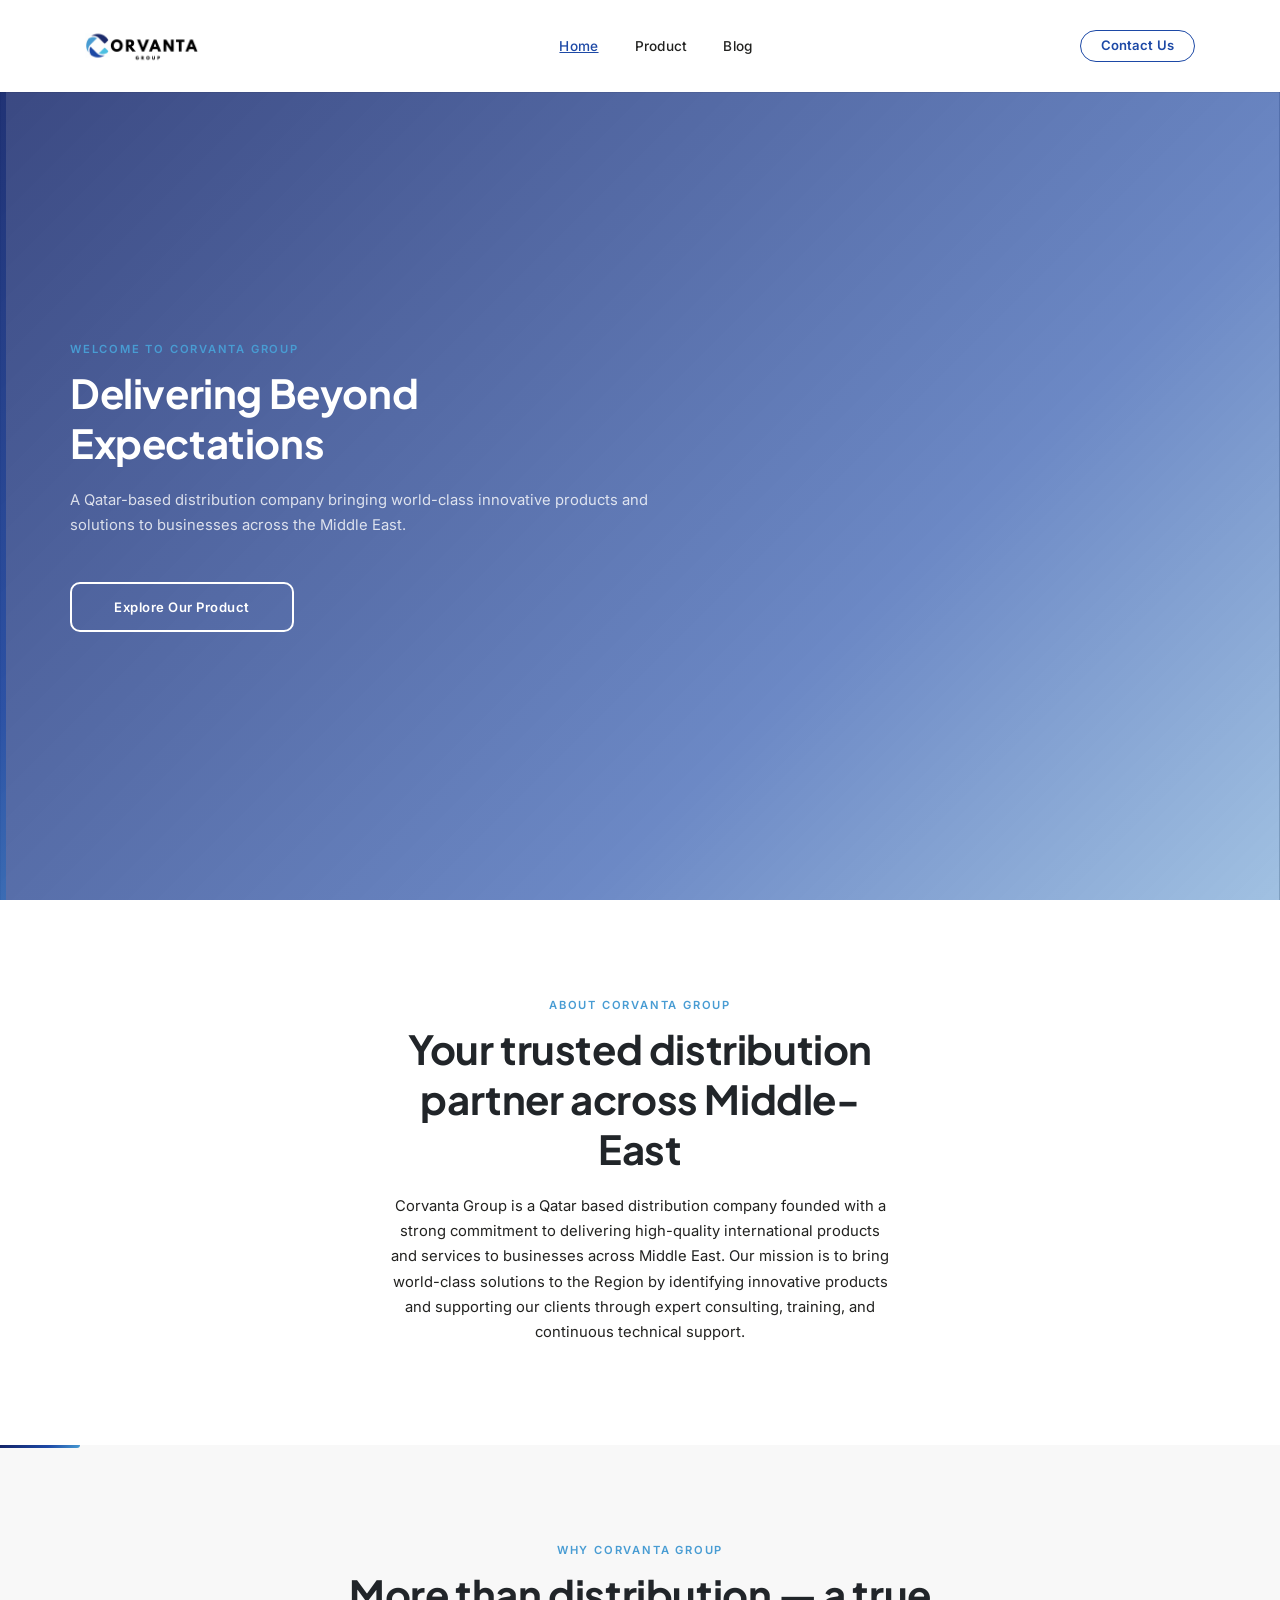
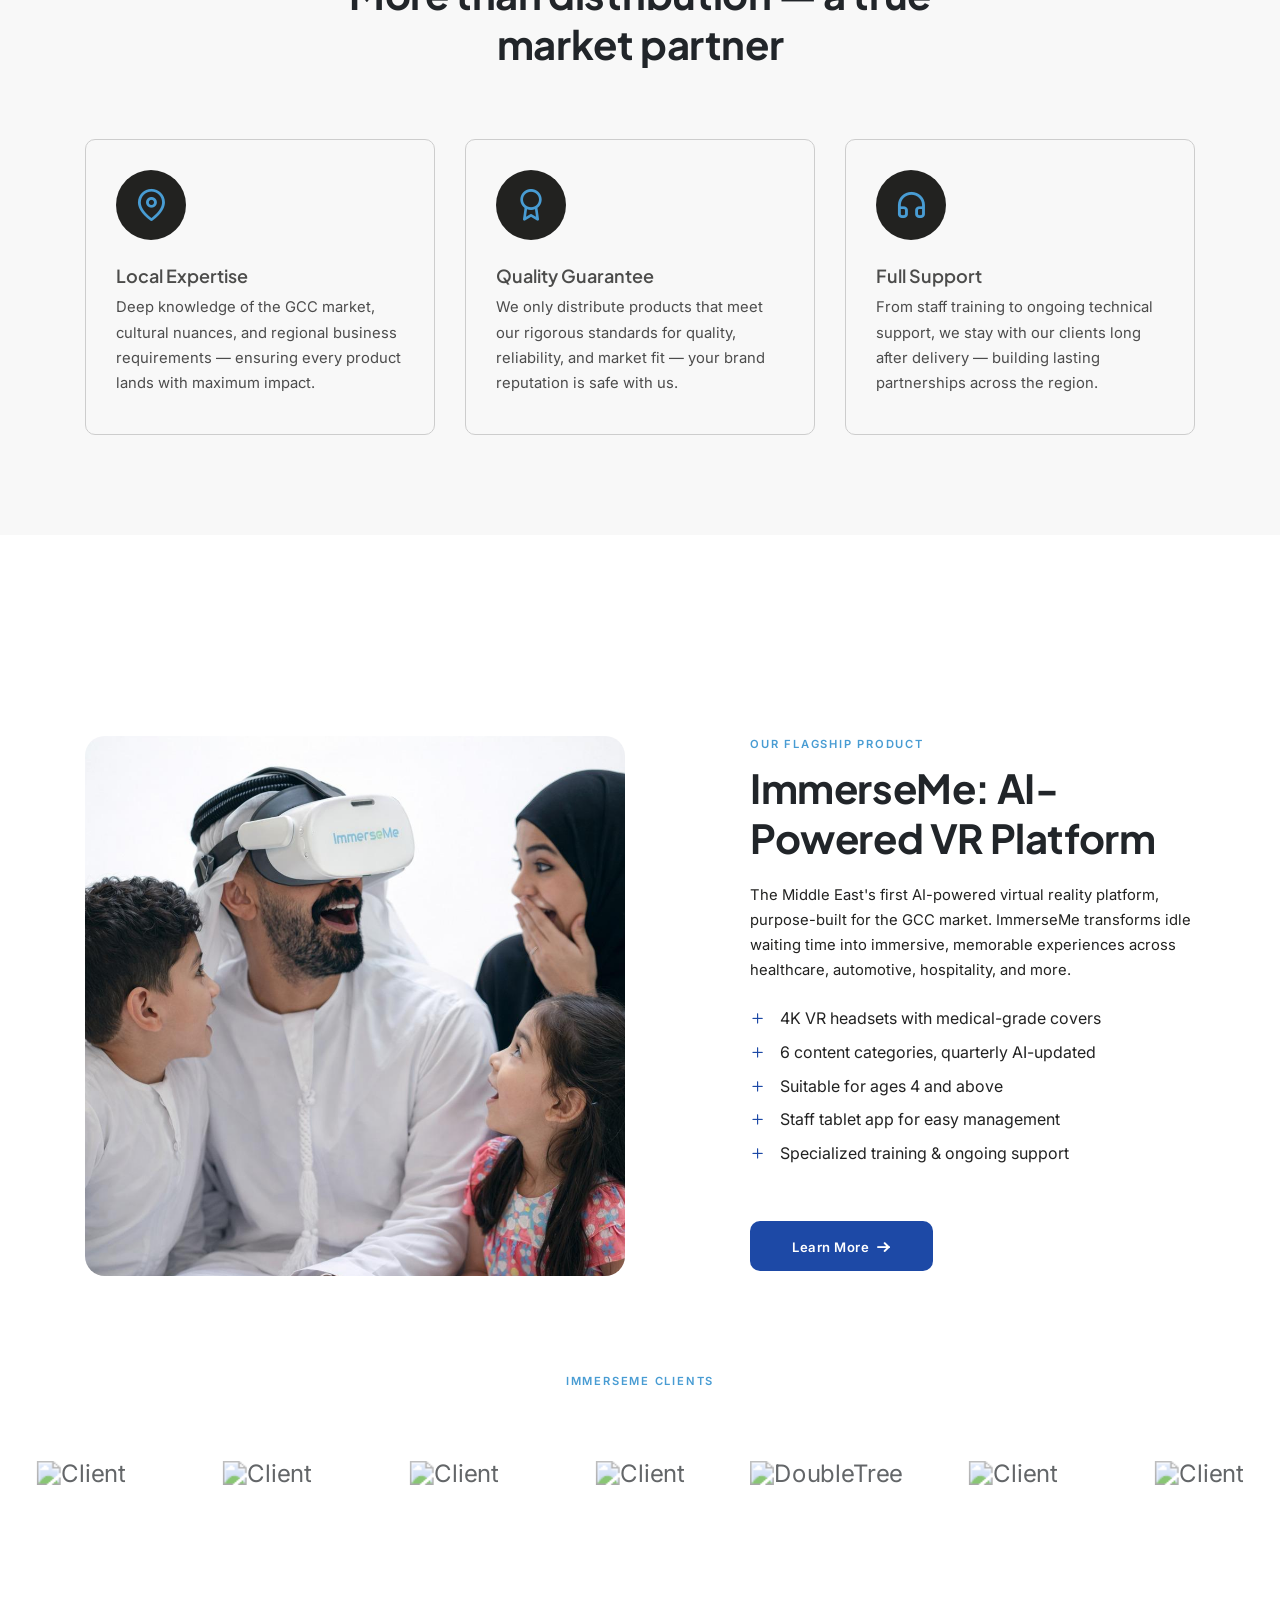
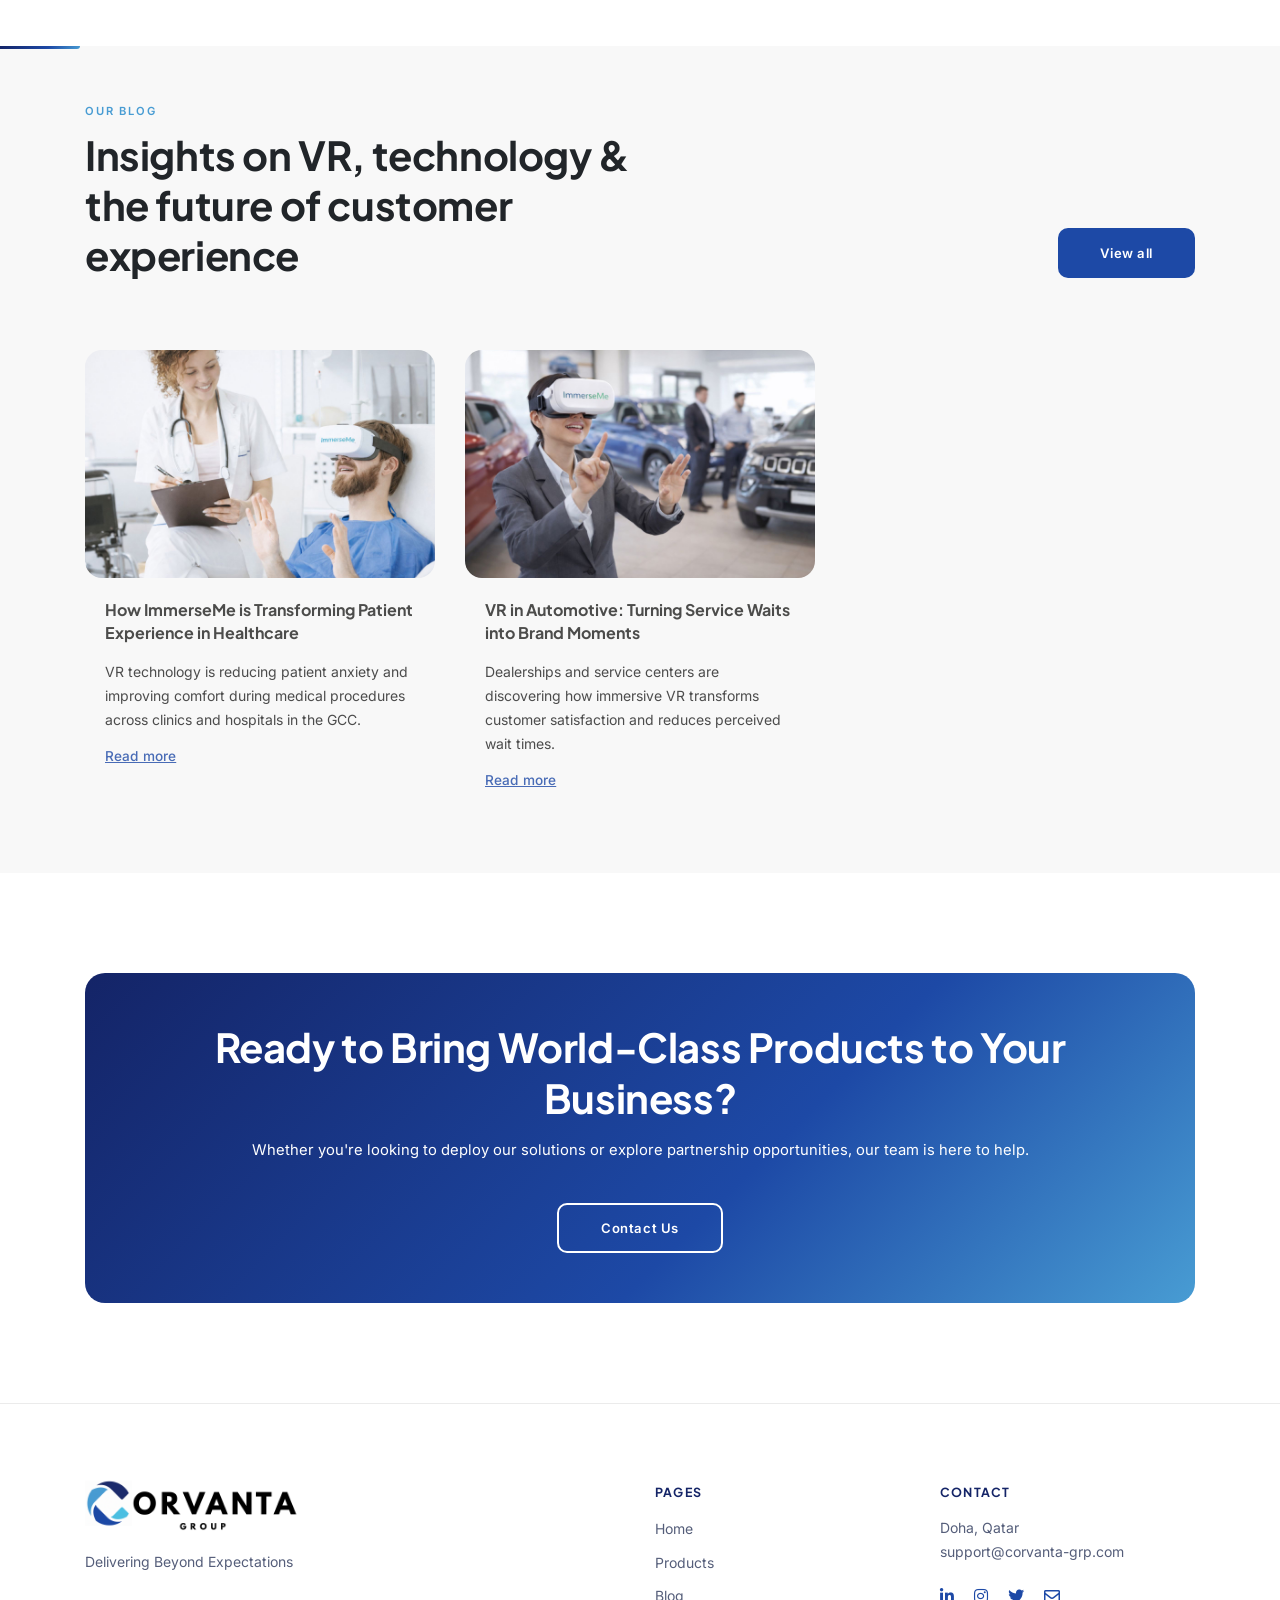
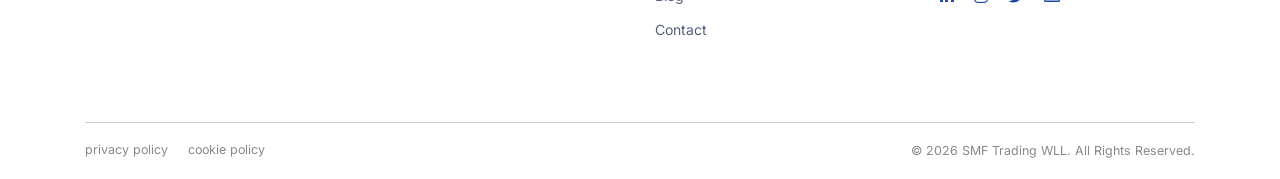
==== commit 227c635b: "banner fixed" ====
--- a/index.html
+++ b/index.html
@@ -100,11 +100,12 @@
                             <div class="col-12 col-lg-7 col-xl-6">
                                 <div class="sectiontitle-element--light">
                                     <span class="toptitle">Welcome to Corvanta Group</span>
-                                    <h1 class="big">Delivering Beyond Expectations</h1>
-                                    <p>A Qatar-based distribution company bringing world-class innovative products and
-                                        solutions to businesses across the Middle East.</p>
-                                    <a href="product-detail.html" class="btn--big--round--border--light">Explore Our
-                                        Product</a>
+                                    <h2 class="big">Delivering Beyond Expectations</h1>
+                                        <p>A Qatar-based distribution company bringing world-class innovative products
+                                            and
+                                            solutions to businesses across the Middle East.</p>
+                                        <a href="product-detail.html" class="btn--big--round--border--light">Explore Our
+                                            Product</a>
                                 </div>
                             </div>
                         </div>
--- a/assets/css/custom.css
+++ b/assets/css/custom.css
@@ -747,7 +747,7 @@
     width: 100%;
     overflow: hidden;
     display: flex;
-    align-items: center;
+    align-items: flex-start;
 }
 
 /* Full-bleed background image per slide */
@@ -793,15 +793,14 @@
     opacity: 0.7;
 }
 
-/* Slide text content sits above overlay */
+/* Slide text content sits above overlay — top-anchored so CTA is never clipped */
 .hero-slide-content {
     position: relative;
     z-index: 2;
     width: 100%;
-    padding-top: 80px;
-    /* clear fixed header */
-    padding-bottom: 80px;
-    /* balance top offset so text centres in the slide */
+    padding-top: clamp(120px, 16vh, 180px);
+    /* 80px header + generous breathing room */
+    padding-bottom: 60px;
 }
 
 /* Slide text fade-up animation */
@@ -1137,7 +1136,7 @@
     }
 
     .hero-slide-content {
-        padding-top: 50px;
+        padding-top: 110px;
         padding-bottom: 50px;
     }
 
@@ -1161,7 +1160,7 @@
     }
 
     .hero-slide-content {
-        padding-top: 30px;
+        padding-top: 100px;
         padding-bottom: 30px;
     }
 }
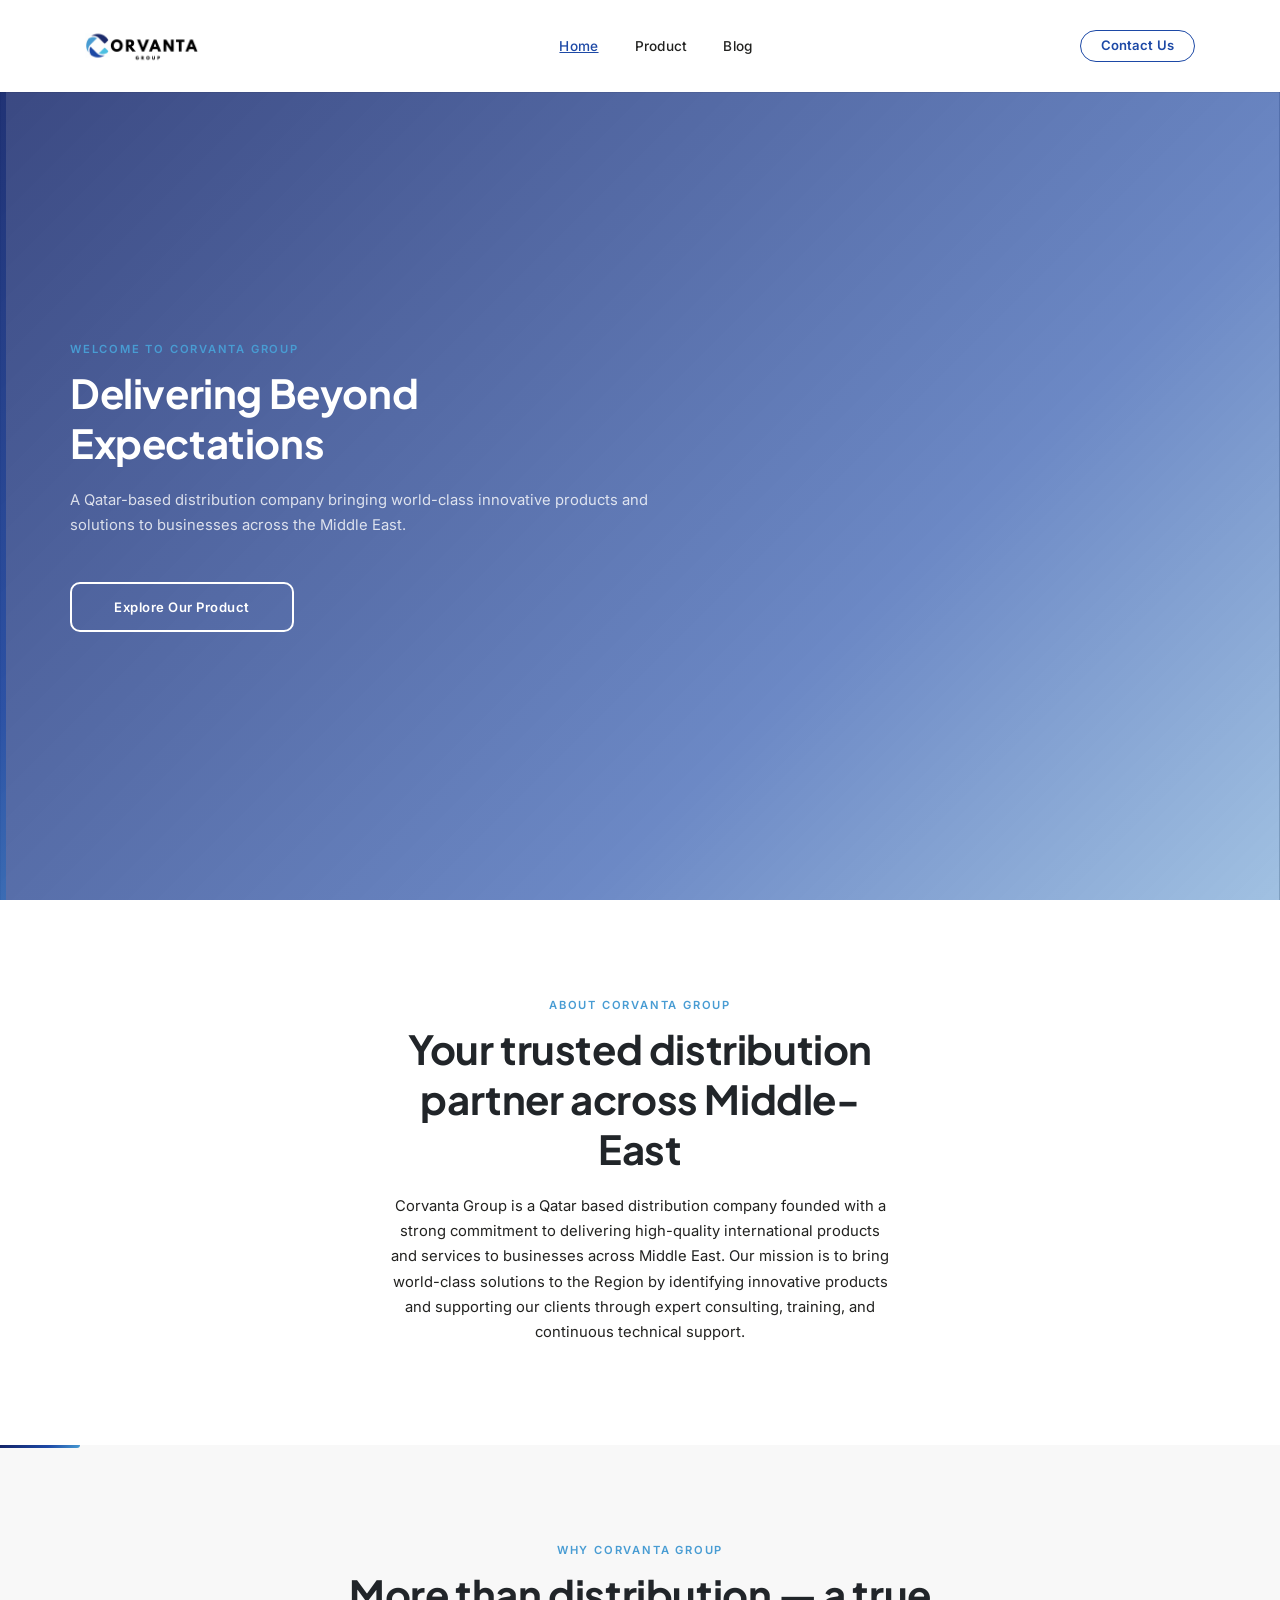
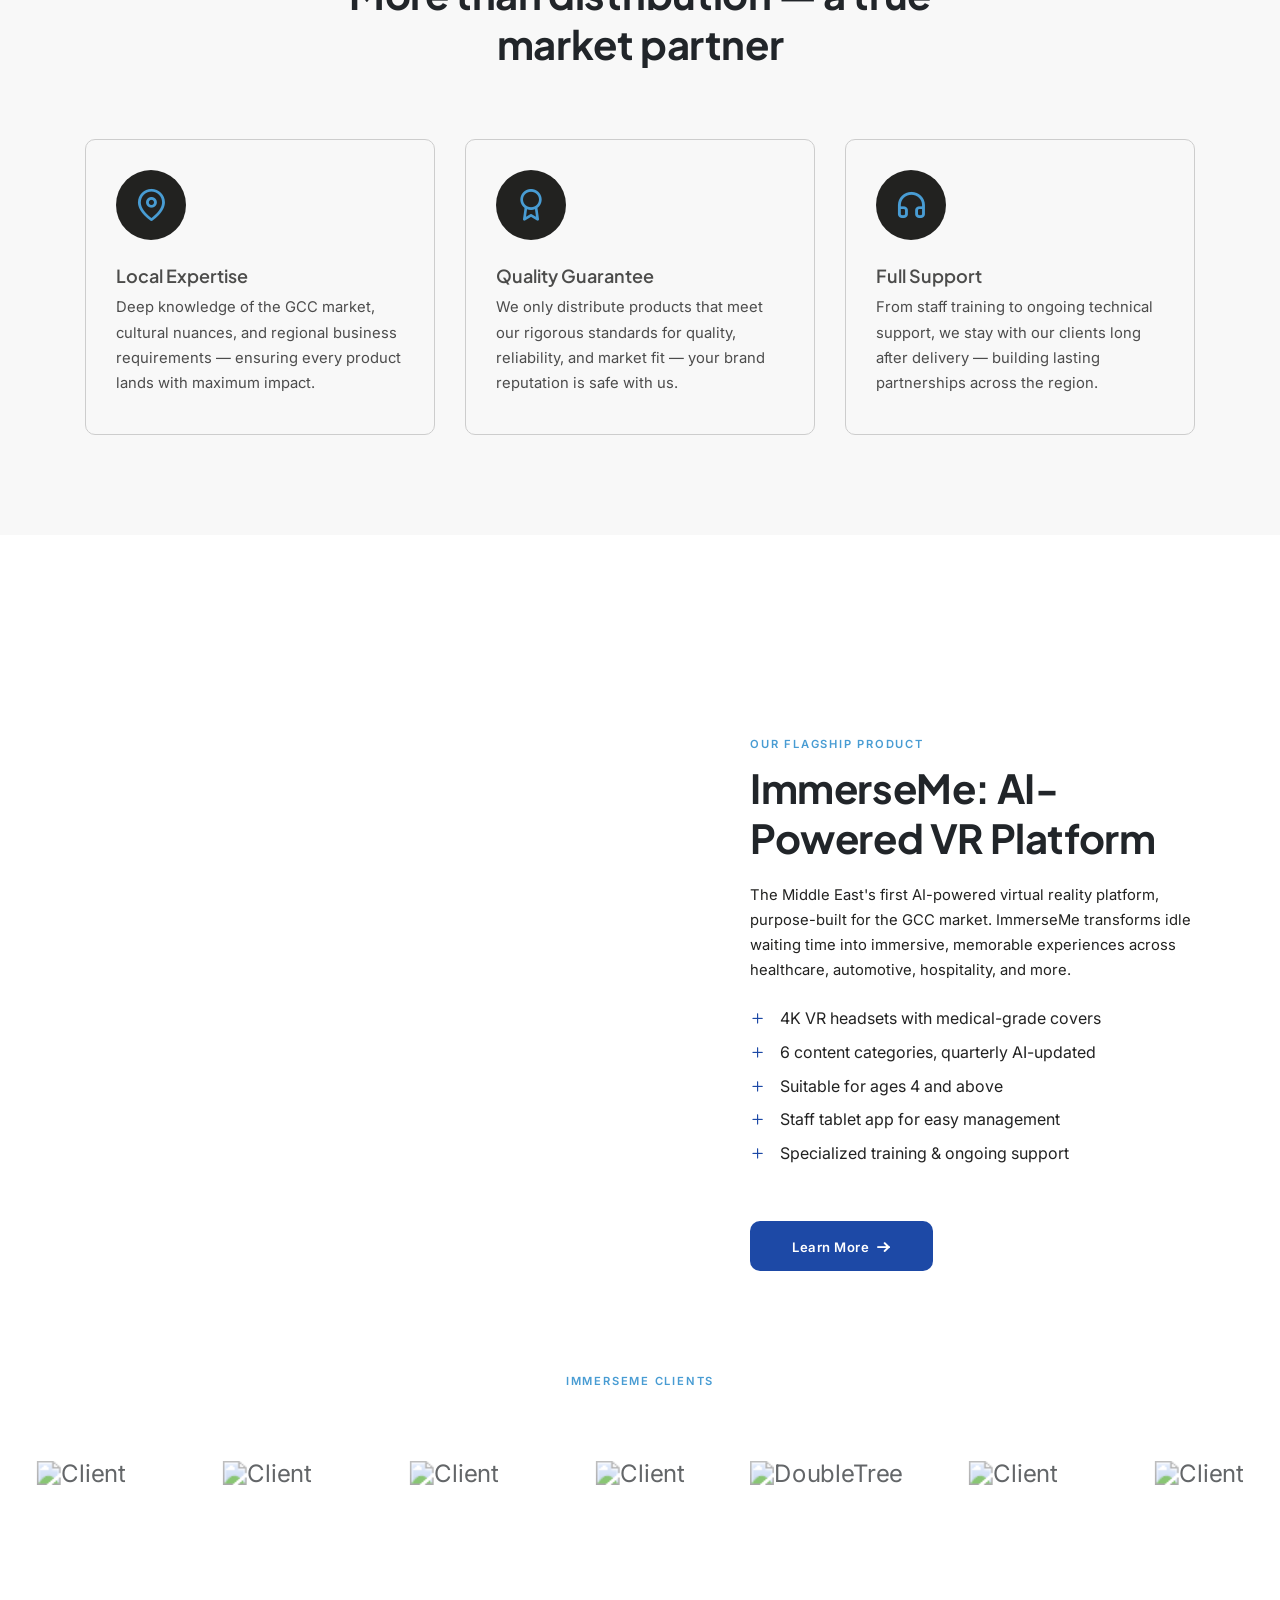
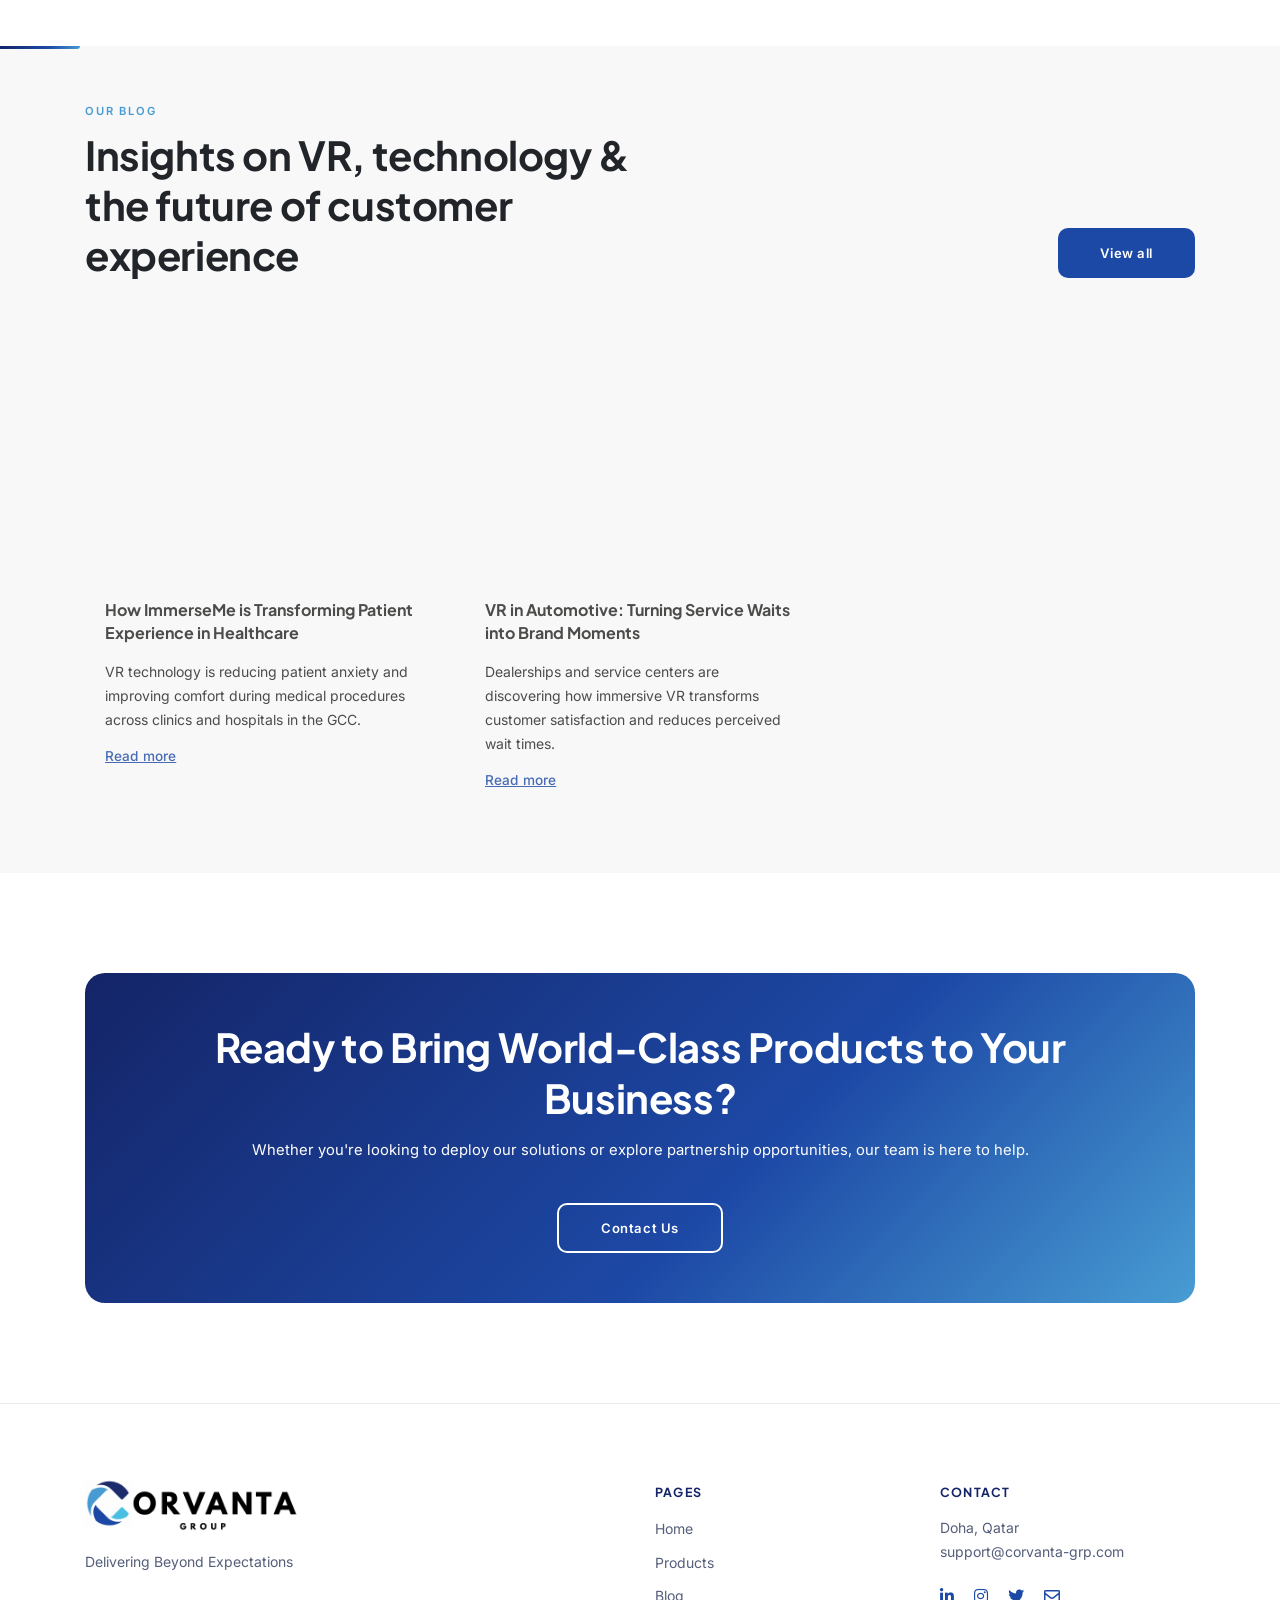
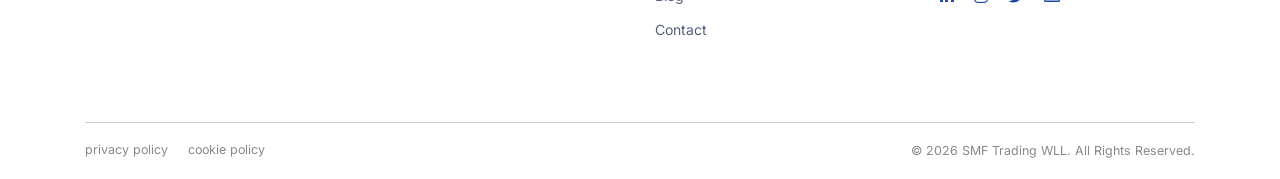
==== commit 7b5df319: "/corvanta/assets/" ====
--- a/index.html
+++ b/index.html
@@ -43,10 +43,11 @@
     </noscript>
 
     <!-- Preload LCP hero image -->
-    <link rel="preload" as="image" href="/assets/img/banner/Corvanta.webp" type="image/webp" fetchpriority="high">
+    <link rel="preload" as="image" href="/corvanta/assets/img/banner/Corvanta.webp" type="image/webp"
+        fetchpriority="high">
 
     <!-- Open Graph -->
-    <meta property="og:image" content="https://corvanta-grp.com/assets/img/Logo.png" />
+    <meta property="og:image" content="https://corvanta-grp.com/corvanta/assets/img/Logo.png" />
     <meta property="og:title" content="Corvanta Group | Delivering Beyond Expectations" />
     <meta property="og:description"
         content="GCC distribution company. Home of ImmerseMe, the Middle East's first AI-powered VR platform." />
@@ -89,9 +90,9 @@
                 <div class="swiper-slide hero-slide" data-swiper-autoplay="15000">
                     <div class="hero-slide-bg">
                         <picture>
-                            <source srcset="/assets/img/Banner.png" type="image/webp">
-                            <img src="/assets/img/Banner.png" alt="" width="1920" height="1080" fetchpriority="high"
-                                loading="eager">
+                            <source srcset="/corvanta/assets/img/Banner.png" type="image/webp">
+                            <img src="/corvanta/assets/img/Banner.png" alt="" width="1920" height="1080"
+                                fetchpriority="high" loading="eager">
                         </picture>
                     </div>
                     <div class="hero-slide-overlay"></div>
@@ -116,8 +117,9 @@
                 <div class="swiper-slide hero-slide" data-swiper-autoplay="7500">
                     <div class="hero-slide-bg">
                         <picture>
-                            <source srcset="/assets/img/banner/Immerse2.webp" type="image/webp">
-                            <img src="/assets/img/banner/Immerse2.jpg" alt="" width="1920" height="1080" loading="lazy">
+                            <source srcset="/corvanta/assets/img/banner/Immerse2.webp" type="image/webp">
+                            <img src="/corvanta/assets/img/banner/Immerse2.jpg" alt="" width="1920" height="1080"
+                                loading="lazy">
                         </picture>
                     </div>
                     <div class="hero-slide-overlay"></div>
@@ -142,8 +144,8 @@
                 <div class="swiper-slide hero-slide" data-swiper-autoplay="7500">
                     <div class="hero-slide-bg">
                         <picture>
-                            <source srcset="/assets/img/banner/middleeast.png" type="image/webp">
-                            <img src="/assets/img/banner/middleeast.png" alt="" width="1920" height="1080"
+                            <source srcset="/corvanta/assets/img/banner/middleeast.png" type="image/webp">
+                            <img src="/corvanta/assets/img/banner/middleeast.png" alt="" width="1920" height="1080"
                                 loading="lazy">
                         </picture>
                     </div>
@@ -330,8 +332,8 @@
                                         <div class="image">
                                             <img data-unveil
                                                 src="[data-uri]"
-                                                data-src="/assets/img/ImmerseMeIcon.jpeg"
-                                                data-src-retina="/assets/img/ImmerseMeIcon.jpeg"
+                                                data-src="/corvanta/assets/img/ImmerseMeIcon.jpeg"
+                                                data-src-retina="/corvanta/assets/img/ImmerseMeIcon.jpeg"
                                                 alt="ImmerseMe VR Platform" width="800" height="533" loading="lazy">
                                         </div>
                                     </div>
@@ -498,9 +500,9 @@
                                     <div class="image">
                                         <img data-unveil
                                             src="[data-uri]"
-                                            data-src="/assets/img/blog/Med.jpeg"
-                                            data-src-retina="/assets/img/blog/Med.jpeg" alt="ImmerseMe in Healthcare"
-                                            width="600" height="400" loading="lazy">
+                                            data-src="/corvanta/assets/img/blog/Med.jpeg"
+                                            data-src-retina="/corvanta/assets/img/blog/Med.jpeg"
+                                            alt="ImmerseMe in Healthcare" width="600" height="400" loading="lazy">
                                     </div>
                                     <div class="text">
 
@@ -519,9 +521,9 @@
                                     <div class="image">
                                         <img data-unveil
                                             src="[data-uri]"
-                                            data-src="/assets/img/blog/Industry.jpeg"
-                                            data-src-retina="/assets/img/blog/Industry.jpeg" alt="Automotive VR"
-                                            width="600" height="400" loading="lazy">
+                                            data-src="/corvanta/assets/img/blog/Industry.jpeg"
+                                            data-src-retina="/corvanta/assets/img/blog/Industry.jpeg"
+                                            alt="Automotive VR" width="600" height="400" loading="lazy">
                                     </div>
                                     <div class="text">
 
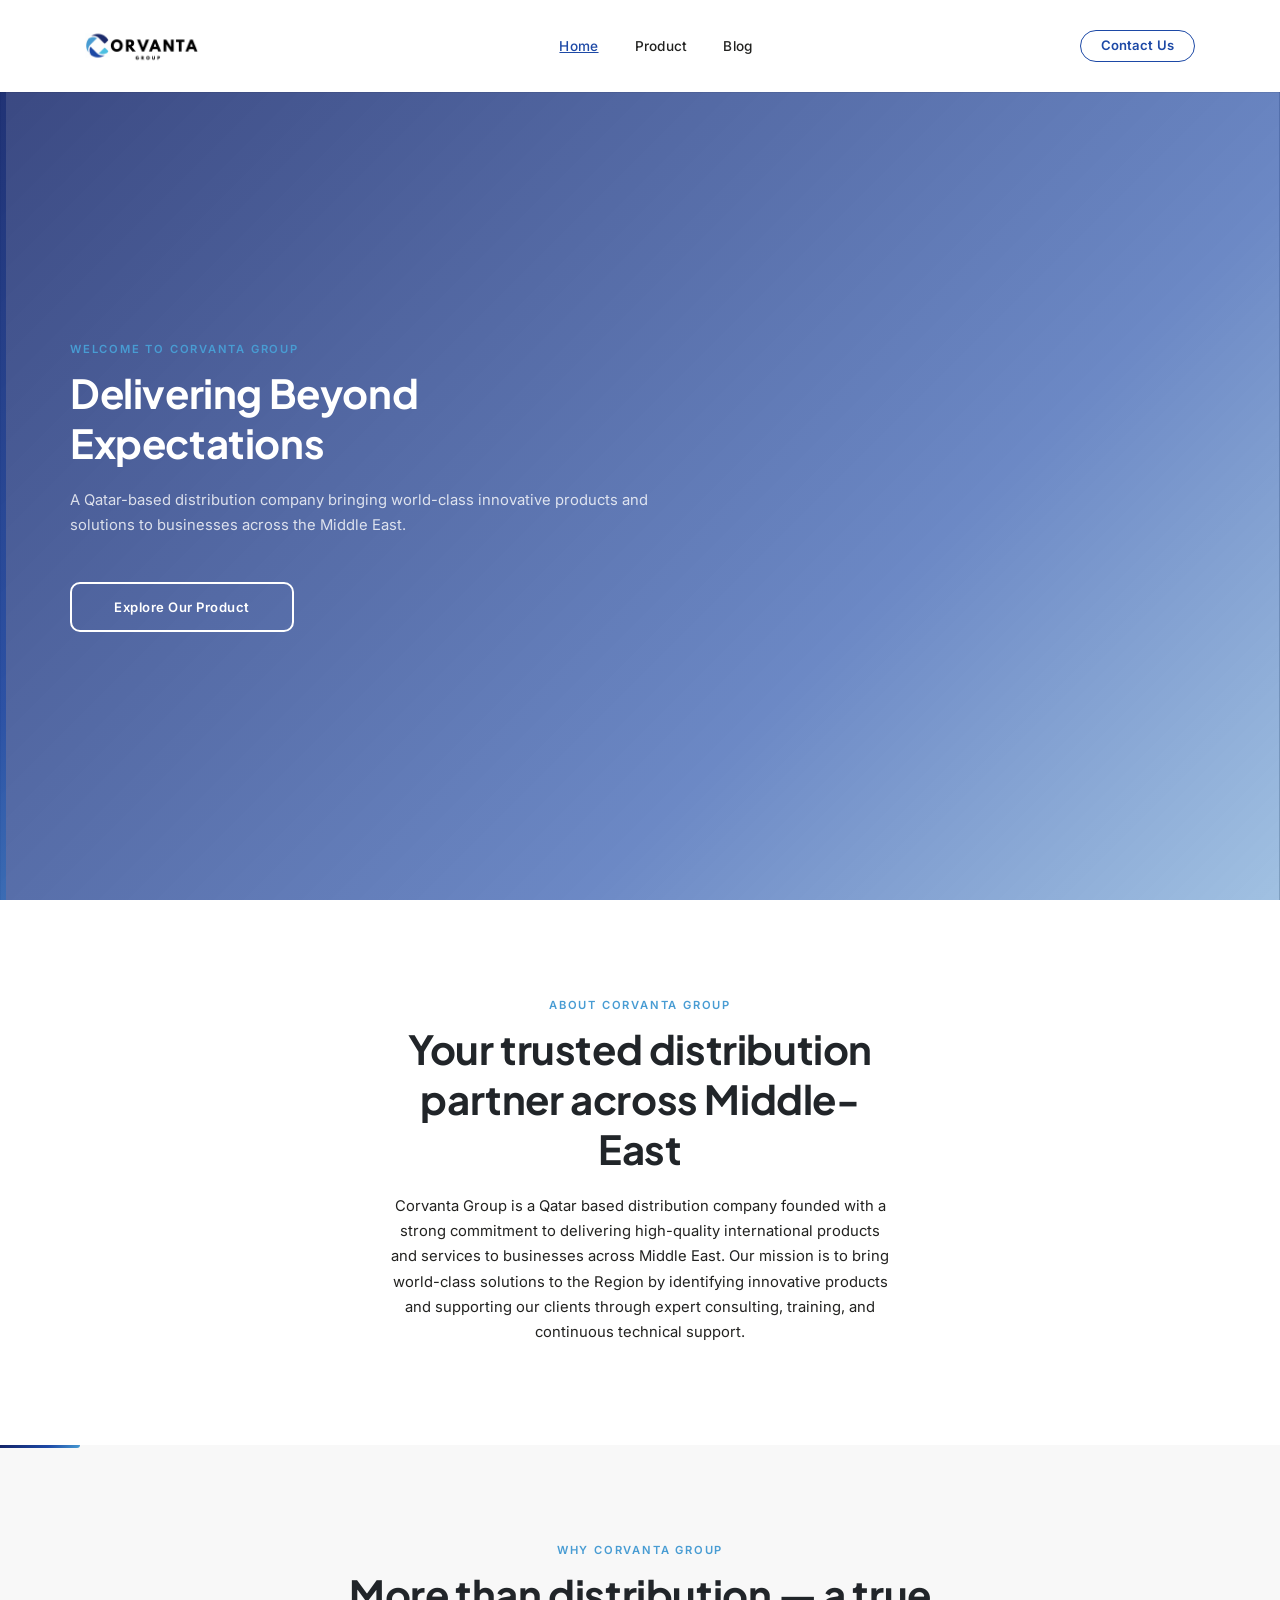
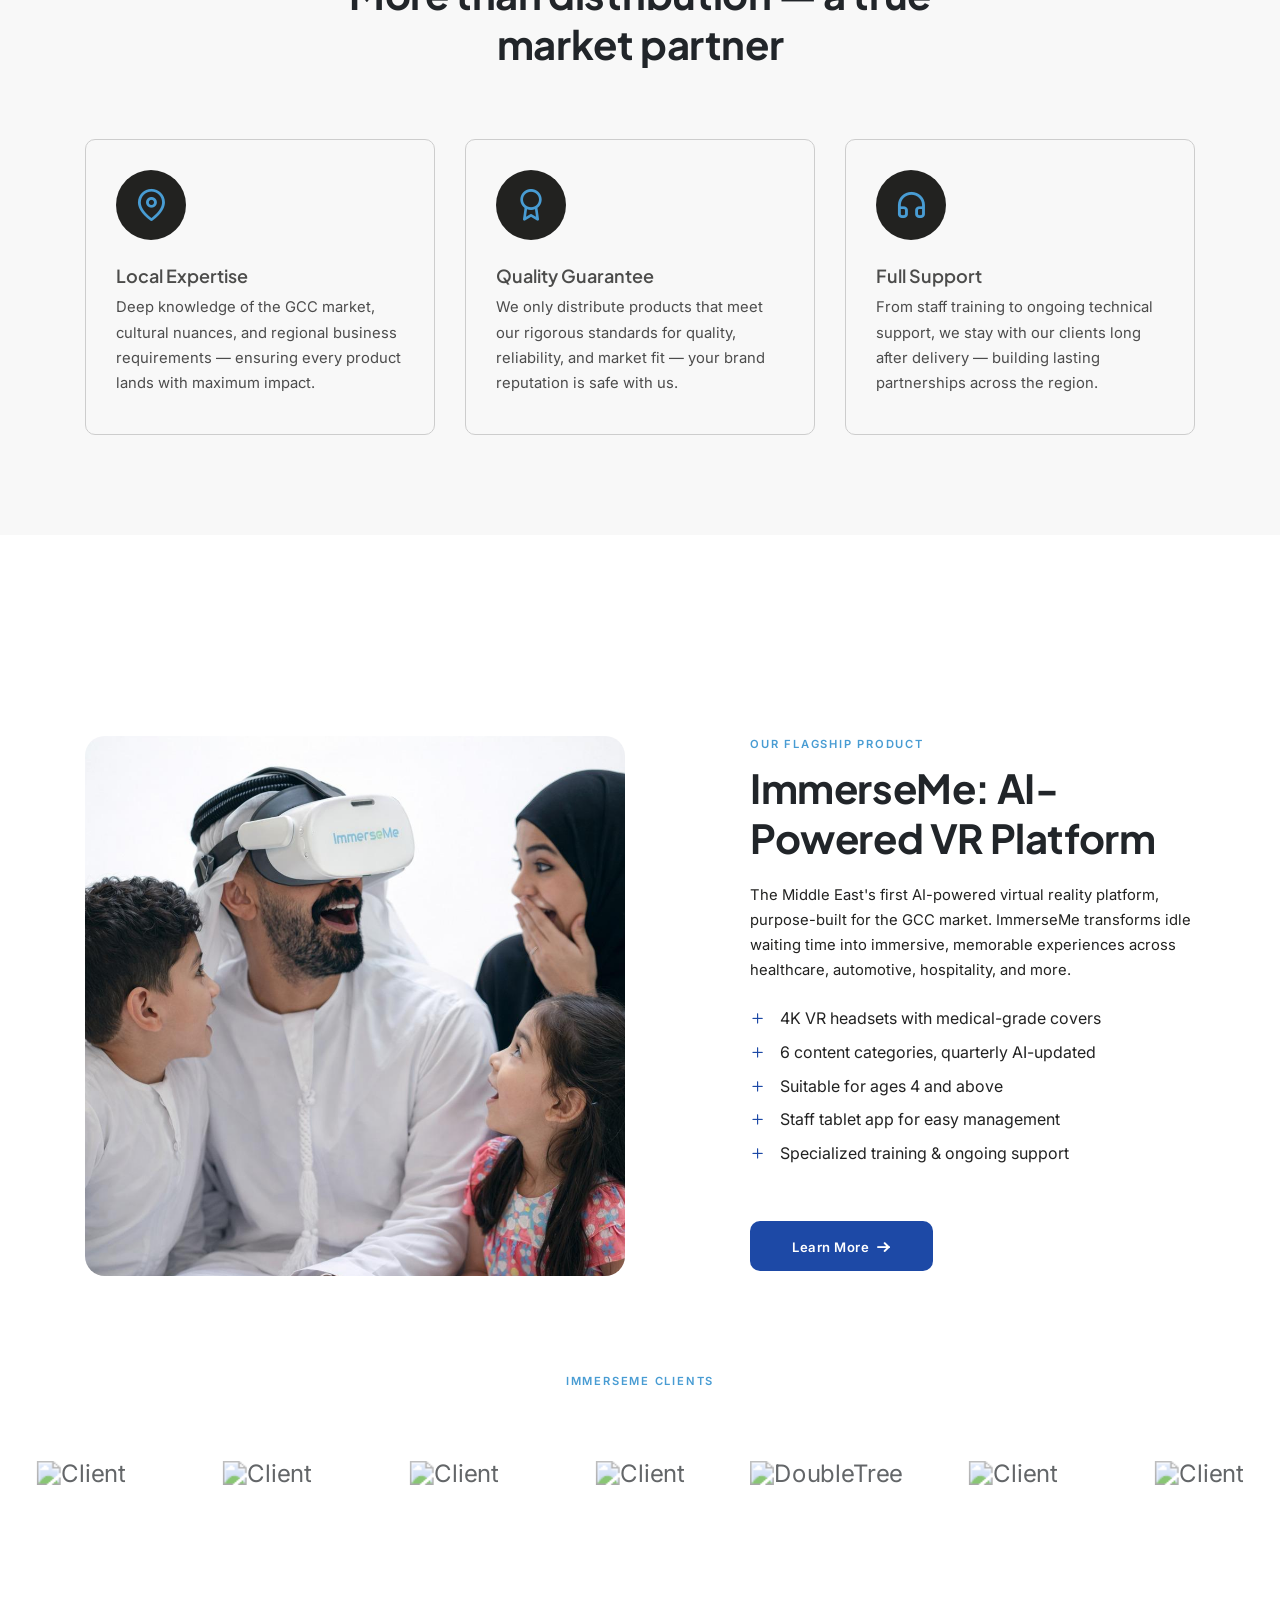
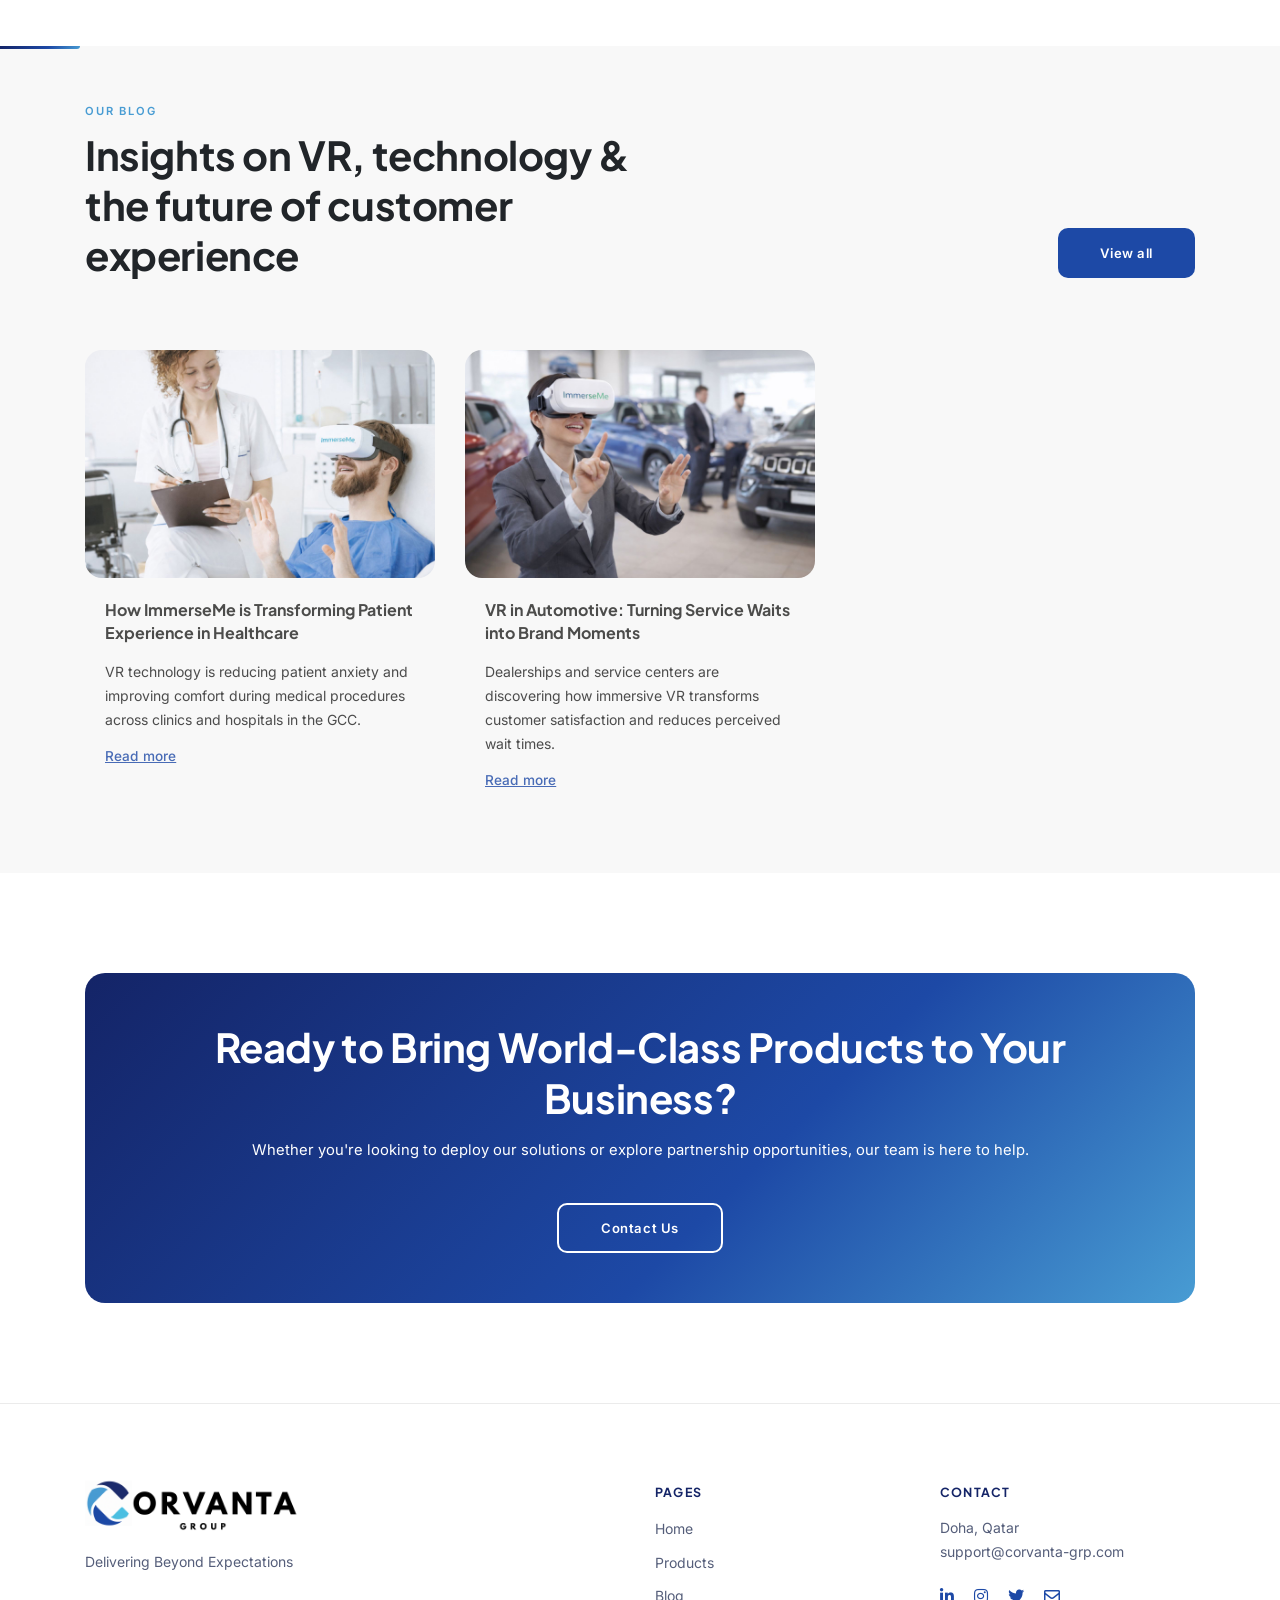
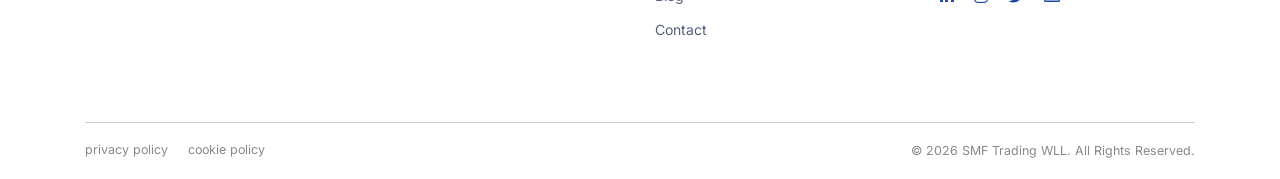
==== commit d4d00af4: "push to aws" ====
--- a/index.html
+++ b/index.html
@@ -43,8 +43,7 @@
     </noscript>
 
     <!-- Preload LCP hero image -->
-    <link rel="preload" as="image" href="/corvanta/assets/img/banner/Corvanta.webp" type="image/webp"
-        fetchpriority="high">
+    <link rel="preload" as="image" href="/assets/img/banner/Corvanta.webp" type="image/webp" fetchpriority="high">
 
     <!-- Open Graph -->
     <meta property="og:image" content="https://corvanta-grp.com/corvanta/assets/img/Logo.png" />
@@ -90,9 +89,9 @@
                 <div class="swiper-slide hero-slide" data-swiper-autoplay="15000">
                     <div class="hero-slide-bg">
                         <picture>
-                            <source srcset="/corvanta/assets/img/Banner.png" type="image/webp">
-                            <img src="/corvanta/assets/img/Banner.png" alt="" width="1920" height="1080"
-                                fetchpriority="high" loading="eager">
+                            <source srcset="/assets/img/Banner.png" type="image/webp">
+                            <img src="/assets/img/Banner.png" alt="" width="1920" height="1080" fetchpriority="high"
+                                loading="eager">
                         </picture>
                     </div>
                     <div class="hero-slide-overlay"></div>
@@ -117,9 +116,8 @@
                 <div class="swiper-slide hero-slide" data-swiper-autoplay="7500">
                     <div class="hero-slide-bg">
                         <picture>
-                            <source srcset="/corvanta/assets/img/banner/Immerse2.webp" type="image/webp">
-                            <img src="/corvanta/assets/img/banner/Immerse2.jpg" alt="" width="1920" height="1080"
-                                loading="lazy">
+                            <source srcset="/assets/img/banner/Immerse2.webp" type="image/webp">
+                            <img src="/assets/img/banner/Immerse2.jpg" alt="" width="1920" height="1080" loading="lazy">
                         </picture>
                     </div>
                     <div class="hero-slide-overlay"></div>
@@ -144,8 +142,8 @@
                 <div class="swiper-slide hero-slide" data-swiper-autoplay="7500">
                     <div class="hero-slide-bg">
                         <picture>
-                            <source srcset="/corvanta/assets/img/banner/middleeast.png" type="image/webp">
-                            <img src="/corvanta/assets/img/banner/middleeast.png" alt="" width="1920" height="1080"
+                            <source srcset="/assets/img/banner/middleeast.png" type="image/webp">
+                            <img src="/assets/img/banner/middleeast.png" alt="" width="1920" height="1080"
                                 loading="lazy">
                         </picture>
                     </div>
@@ -332,8 +330,8 @@
                                         <div class="image">
                                             <img data-unveil
                                                 src="[data-uri]"
-                                                data-src="/corvanta/assets/img/ImmerseMeIcon.jpeg"
-                                                data-src-retina="/corvanta/assets/img/ImmerseMeIcon.jpeg"
+                                                data-src="/assets/img/ImmerseMeIcon.jpeg"
+                                                data-src-retina="/assets/img/ImmerseMeIcon.jpeg"
                                                 alt="ImmerseMe VR Platform" width="800" height="533" loading="lazy">
                                         </div>
                                     </div>
@@ -500,9 +498,9 @@
                                     <div class="image">
                                         <img data-unveil
                                             src="[data-uri]"
-                                            data-src="/corvanta/assets/img/blog/Med.jpeg"
-                                            data-src-retina="/corvanta/assets/img/blog/Med.jpeg"
-                                            alt="ImmerseMe in Healthcare" width="600" height="400" loading="lazy">
+                                            data-src="/assets/img/blog/Med.jpeg"
+                                            data-src-retina="/assets/img/blog/Med.jpeg" alt="ImmerseMe in Healthcare"
+                                            width="600" height="400" loading="lazy">
                                     </div>
                                     <div class="text">
 
@@ -521,9 +519,9 @@
                                     <div class="image">
                                         <img data-unveil
                                             src="[data-uri]"
-                                            data-src="/corvanta/assets/img/blog/Industry.jpeg"
-                                            data-src-retina="/corvanta/assets/img/blog/Industry.jpeg"
-                                            alt="Automotive VR" width="600" height="400" loading="lazy">
+                                            data-src="/assets/img/blog/Industry.jpeg"
+                                            data-src-retina="/assets/img/blog/Industry.jpeg" alt="Automotive VR"
+                                            width="600" height="400" loading="lazy">
                                     </div>
                                     <div class="text">
 
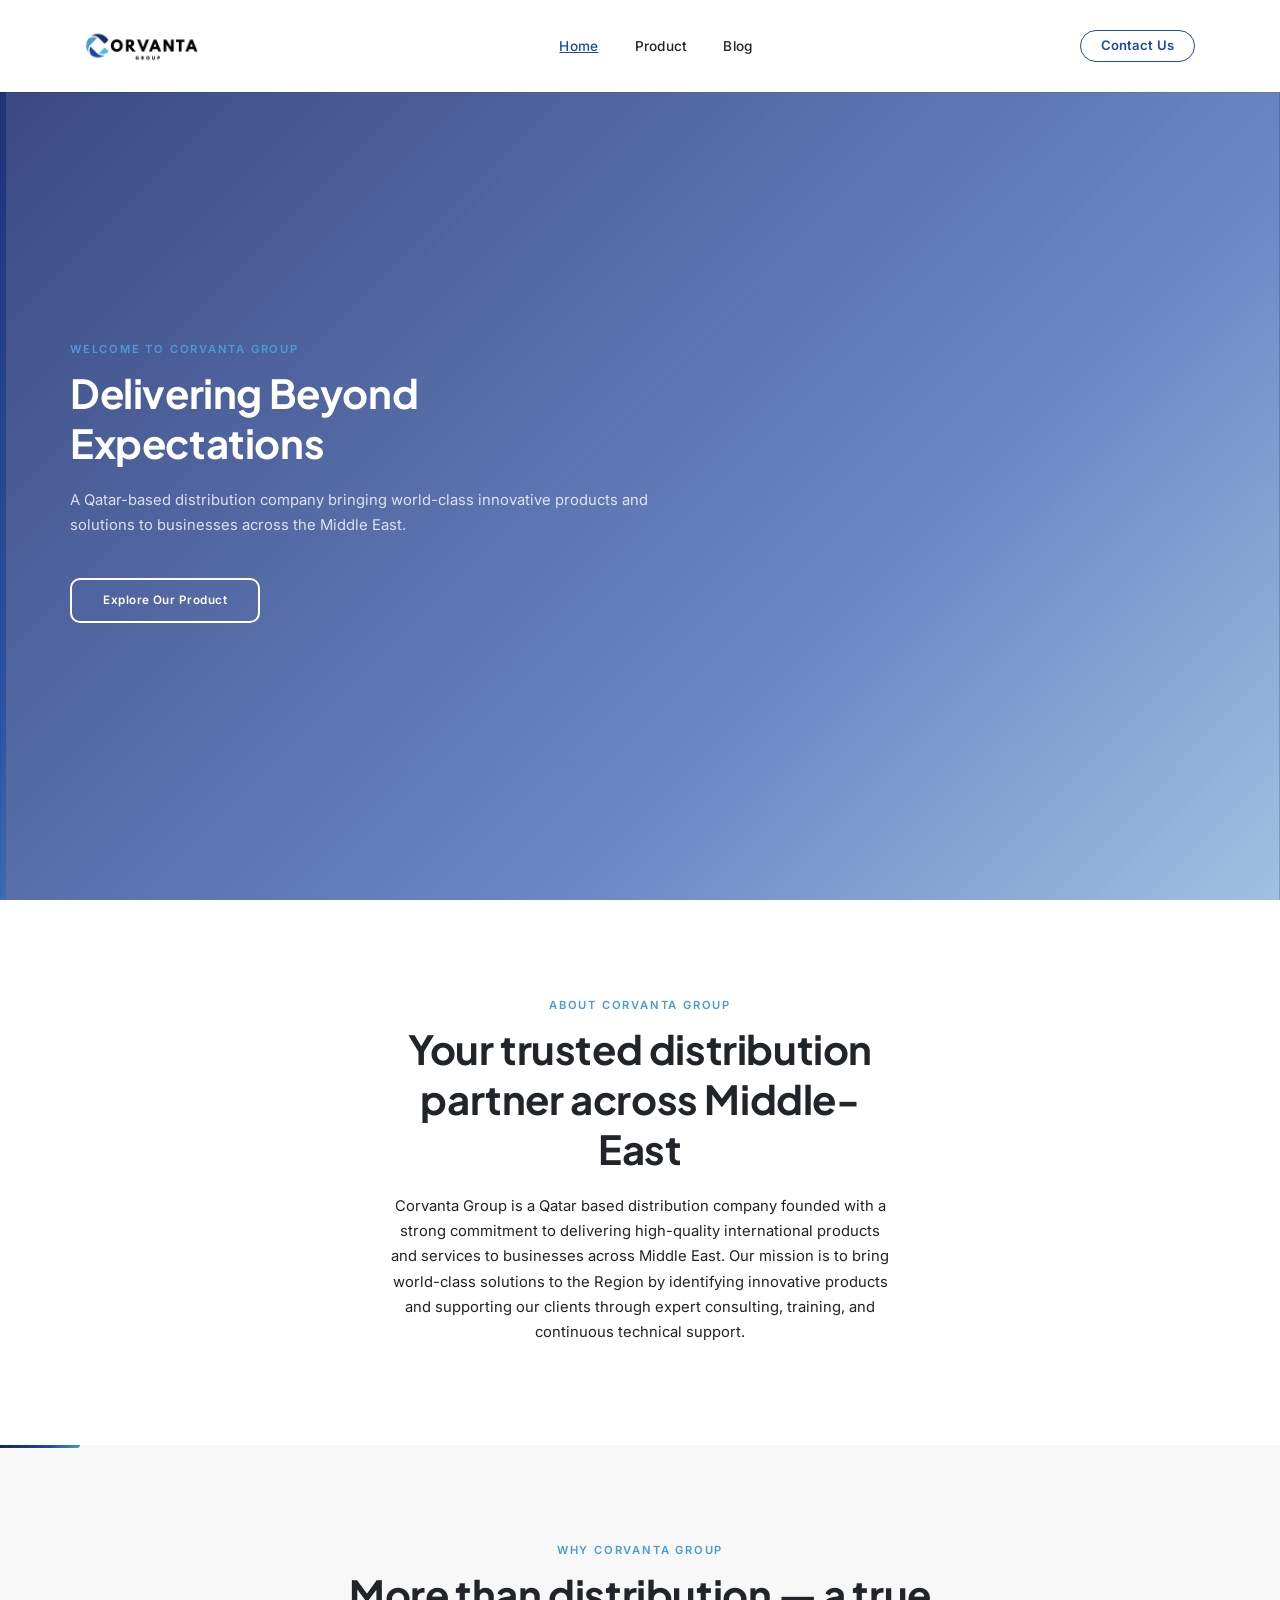
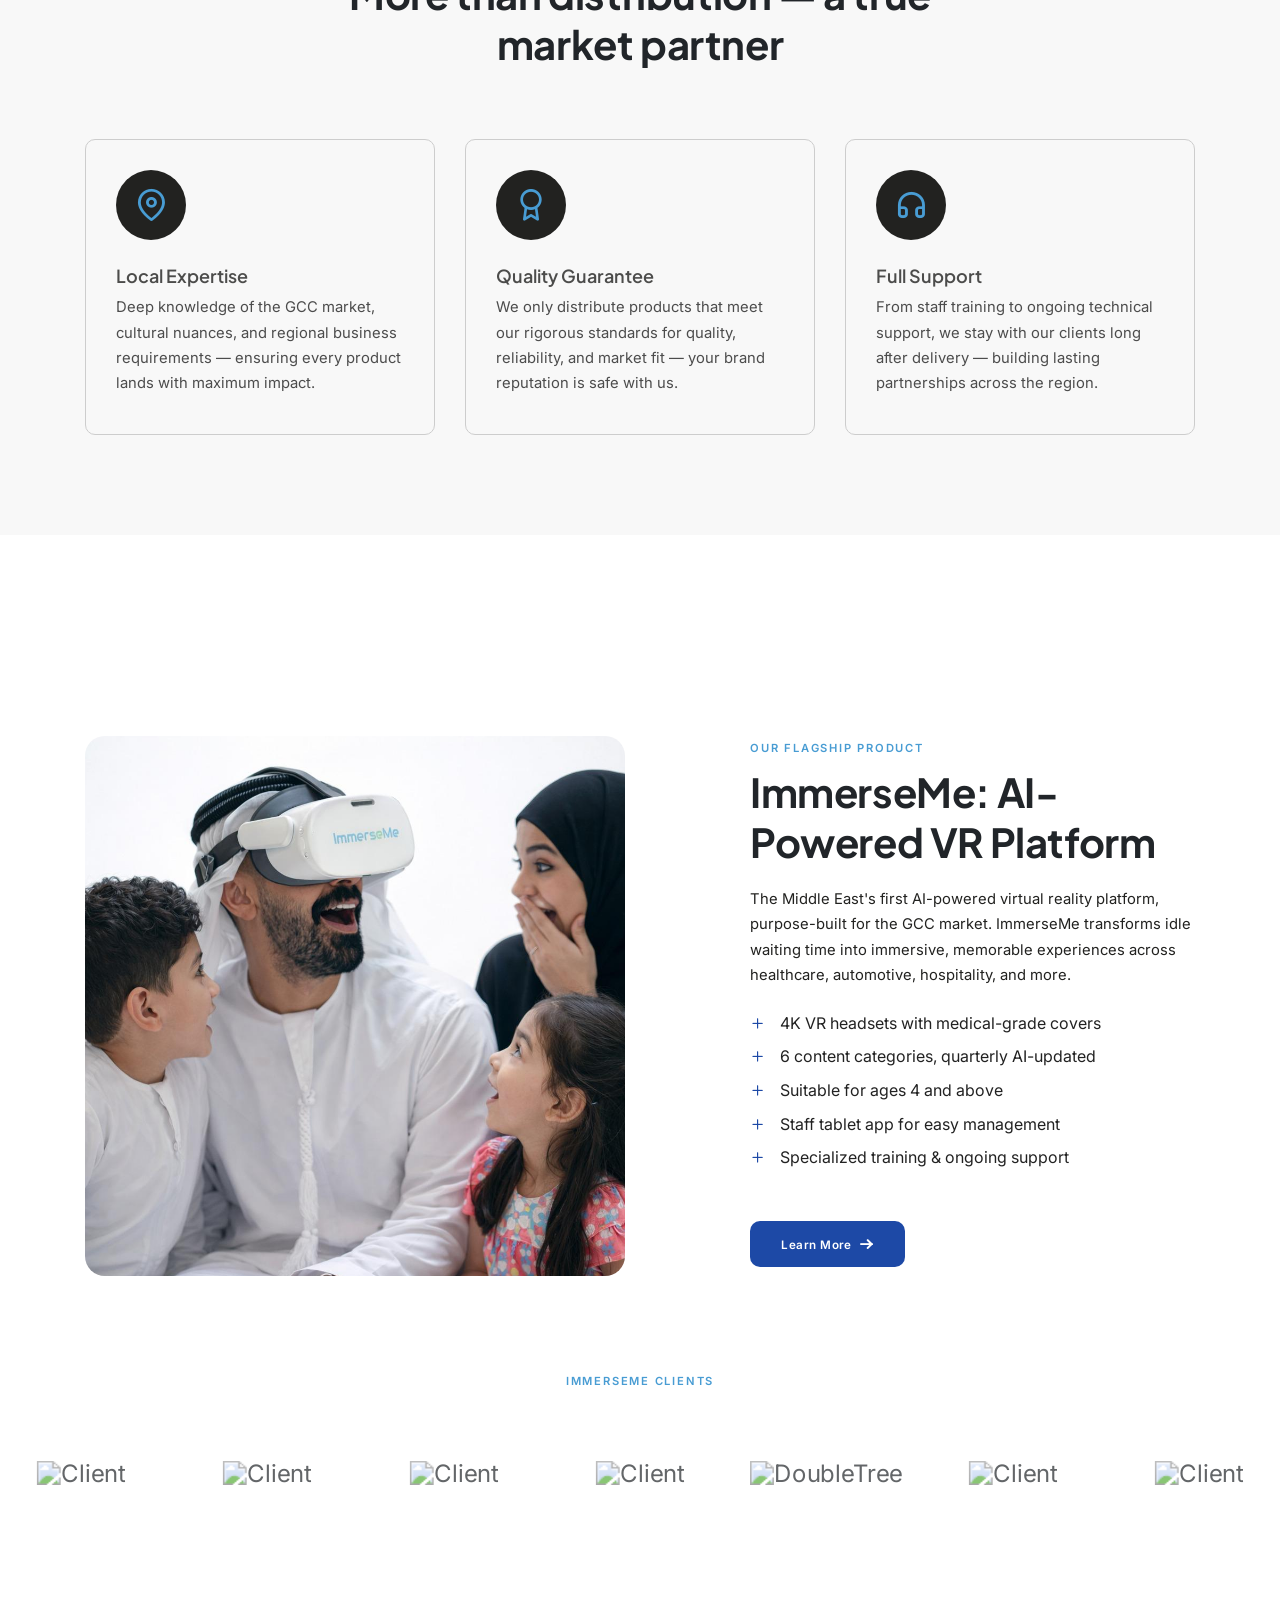
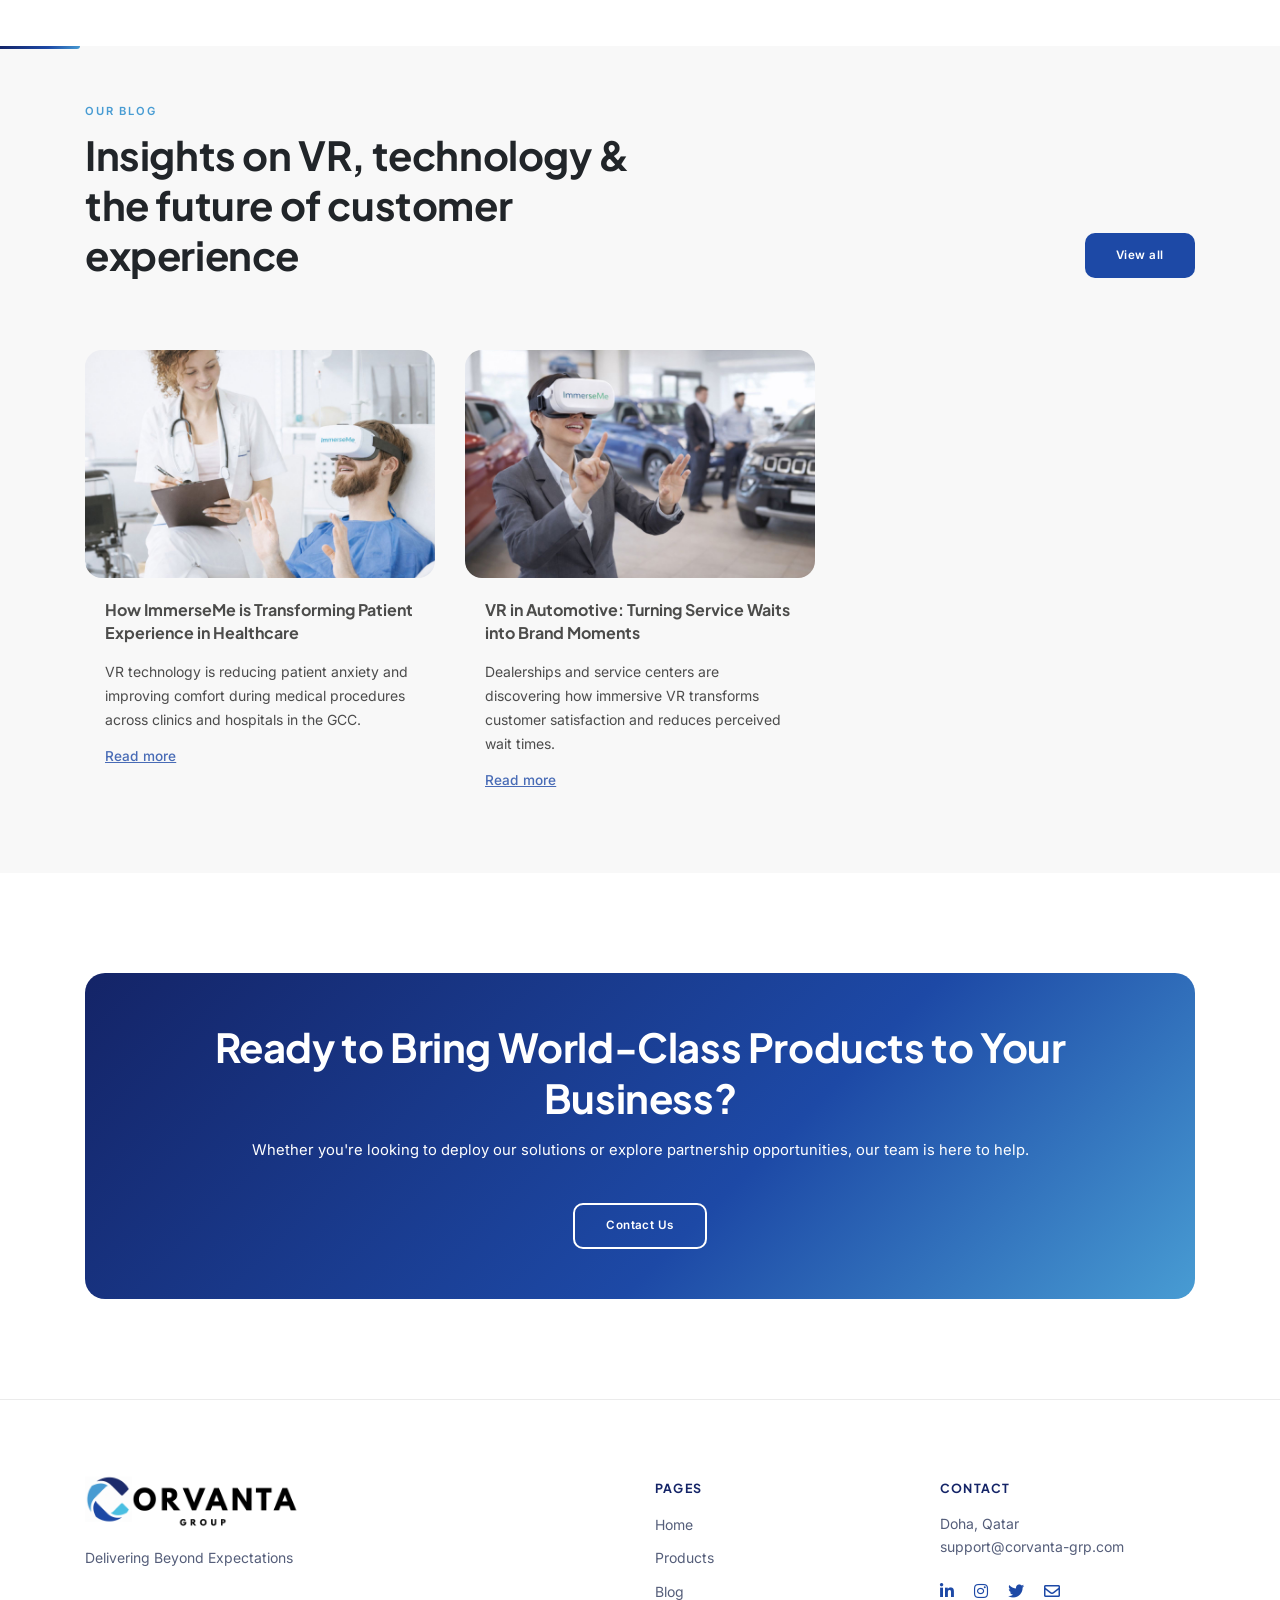
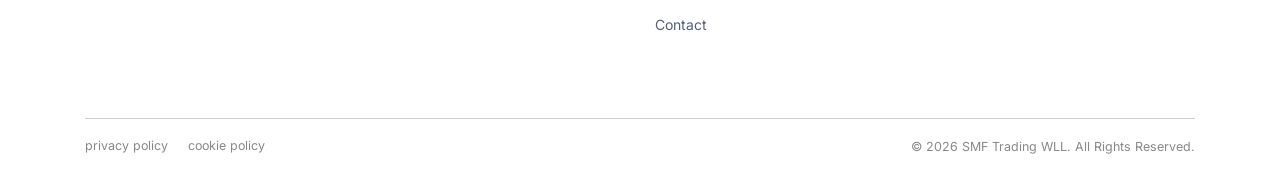
==== commit 100102f3: "gcc change" ====
--- a/index.html
+++ b/index.html
@@ -13,7 +13,7 @@
     <meta name="theme-color" content="#000" />
 
     <meta name="description"
-        content="Corvanta Group is a GCC-based distribution company delivering high-quality international products and services across the Middle East. Home of ImmerseMe, the region's first AI-powered VR platform." />
+        content="Corvanta Group is a Middle-East based distribution company delivering high-quality international products and services across the Middle East. Home of ImmerseMe, the region's first AI-powered VR platform." />
     <meta name="author" content="Corvanta Group" />
 
     <!-- Favicons -->
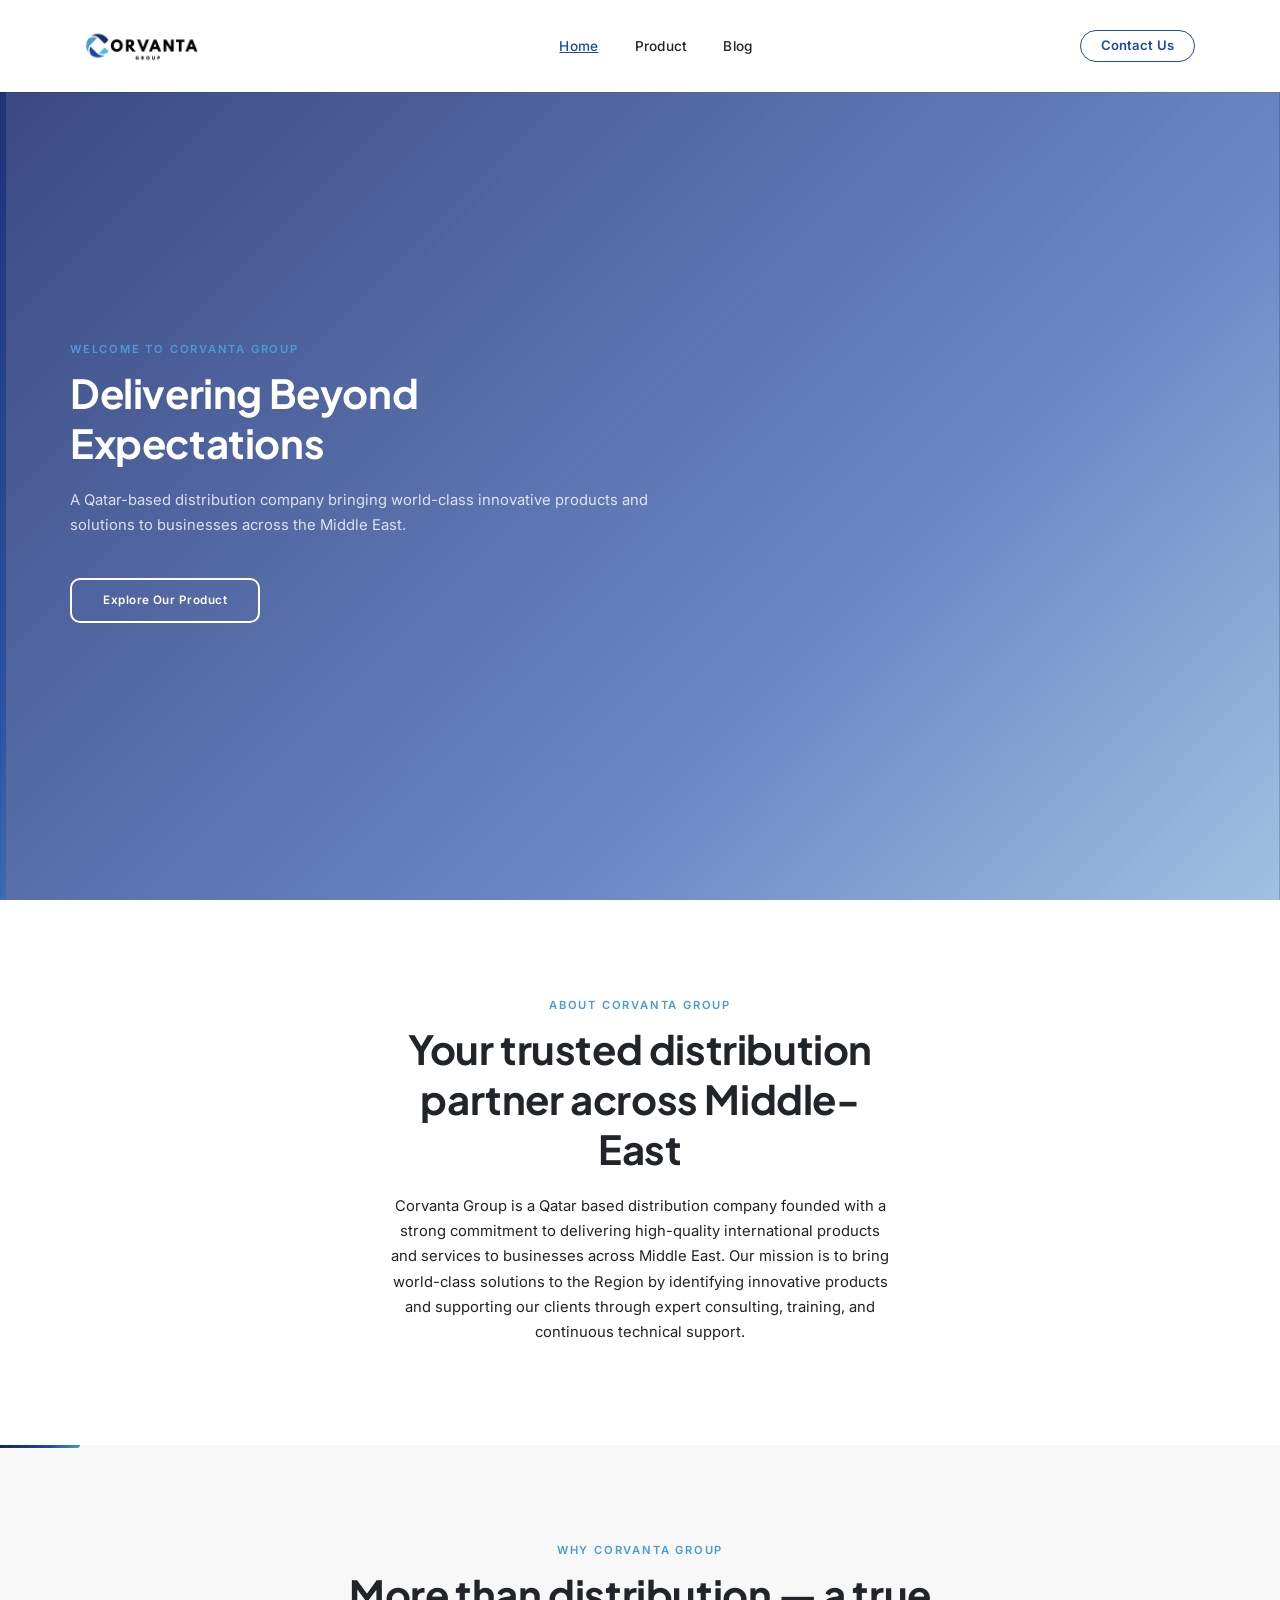
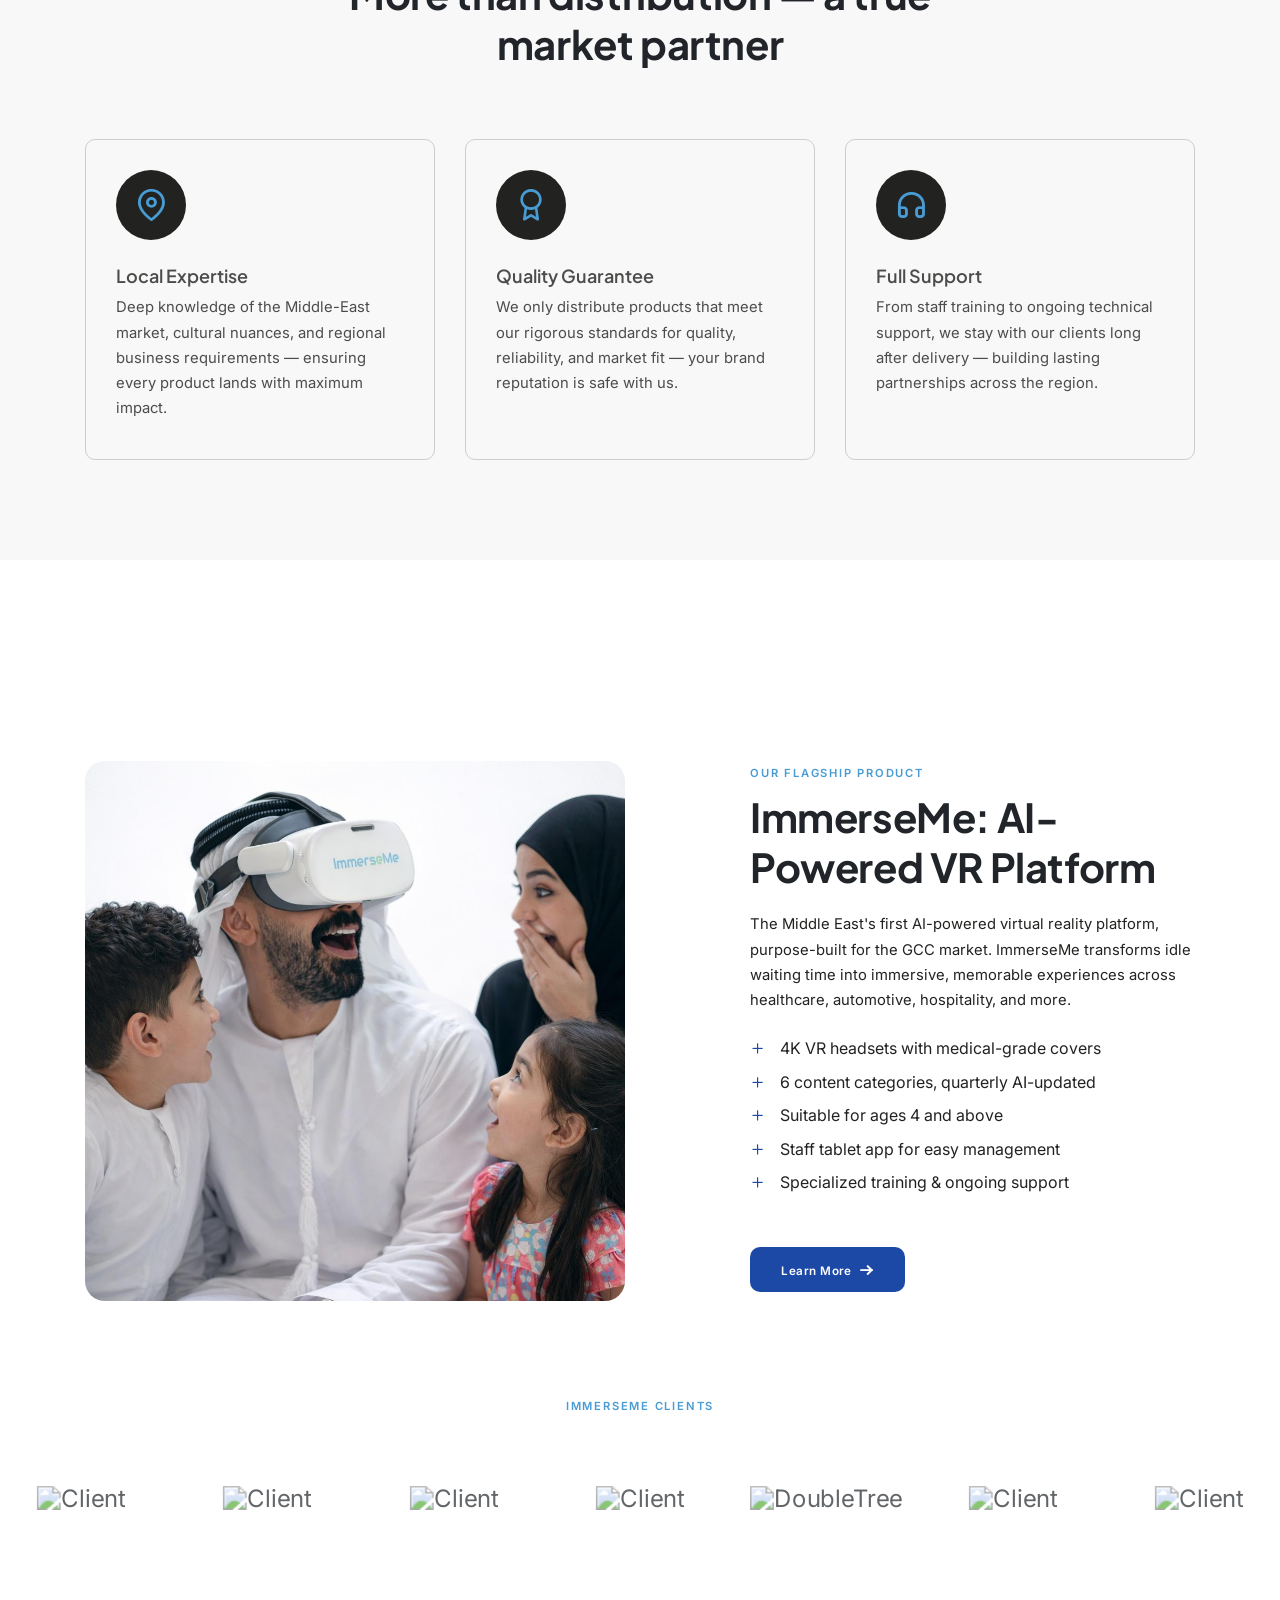
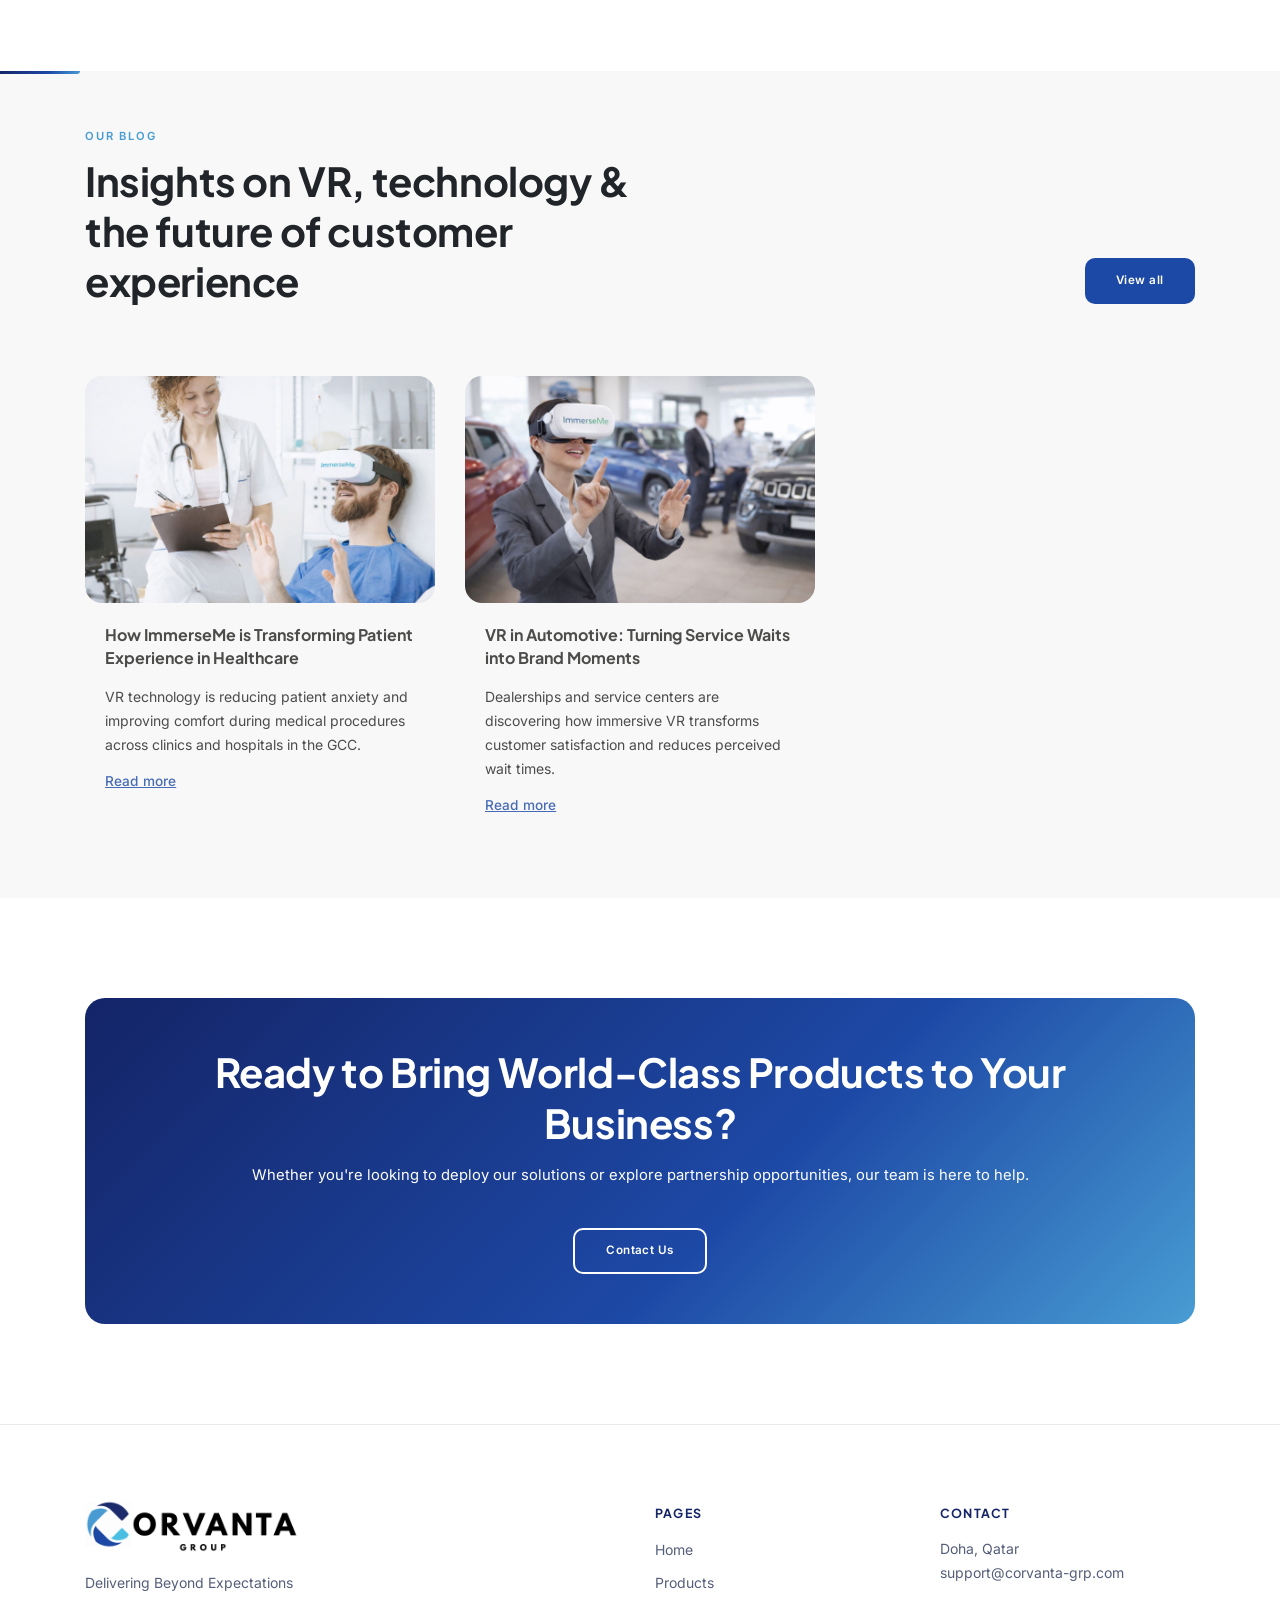
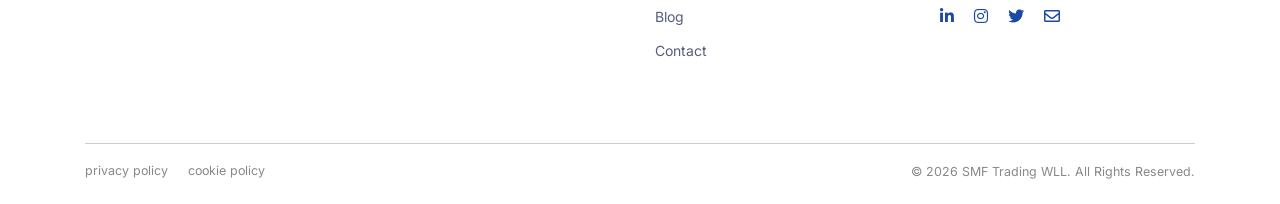
==== commit 83a62f8f: "gcc change" ====
--- a/index.html
+++ b/index.html
@@ -215,7 +215,7 @@
                                     <div class="icon"><i class="ilight feather icon-map-pin"></i></div>
                                     <div class="text">
                                         <h6>Local Expertise</h6>
-                                        <p>Deep knowledge of the GCC market, cultural nuances, and regional business
+                                        <p>Deep knowledge of the Middle-East market, cultural nuances, and regional business
                                             requirements —
                                             ensuring every product lands with maximum impact.</p>
                                     </div>
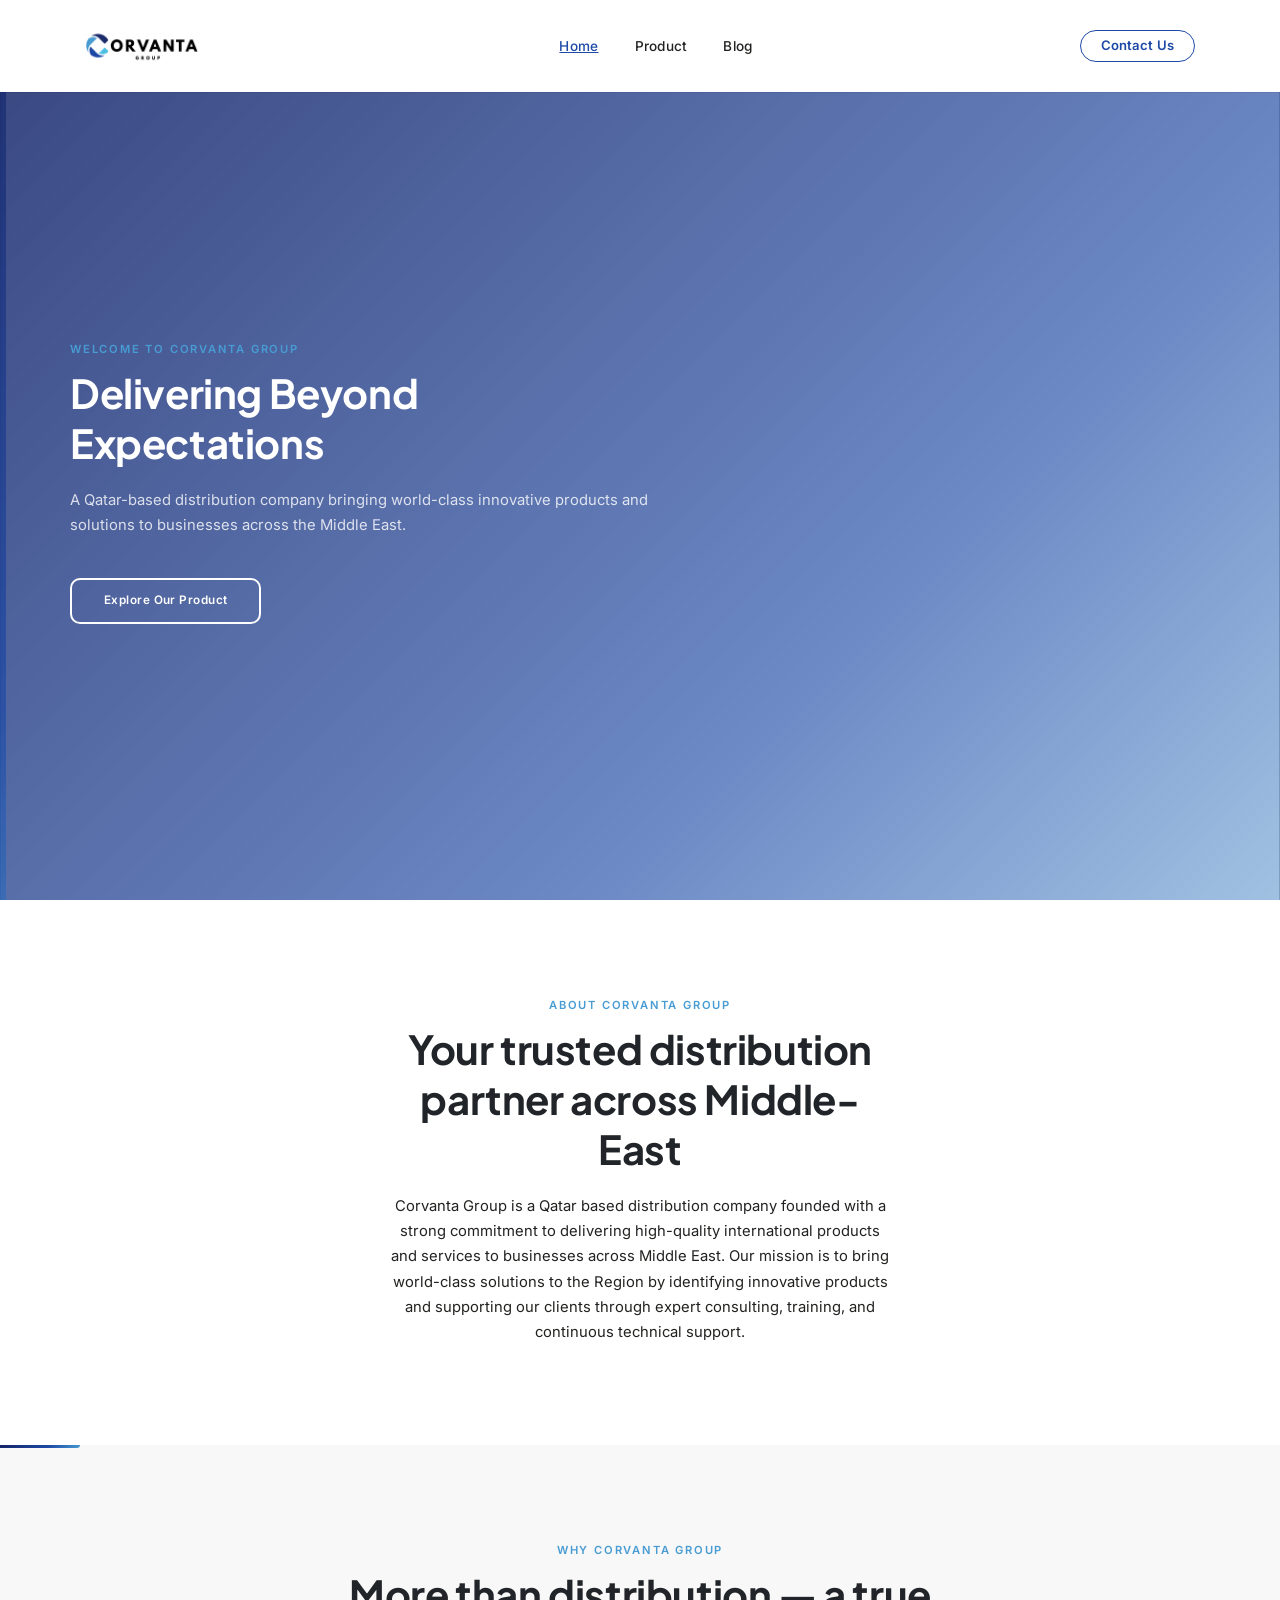
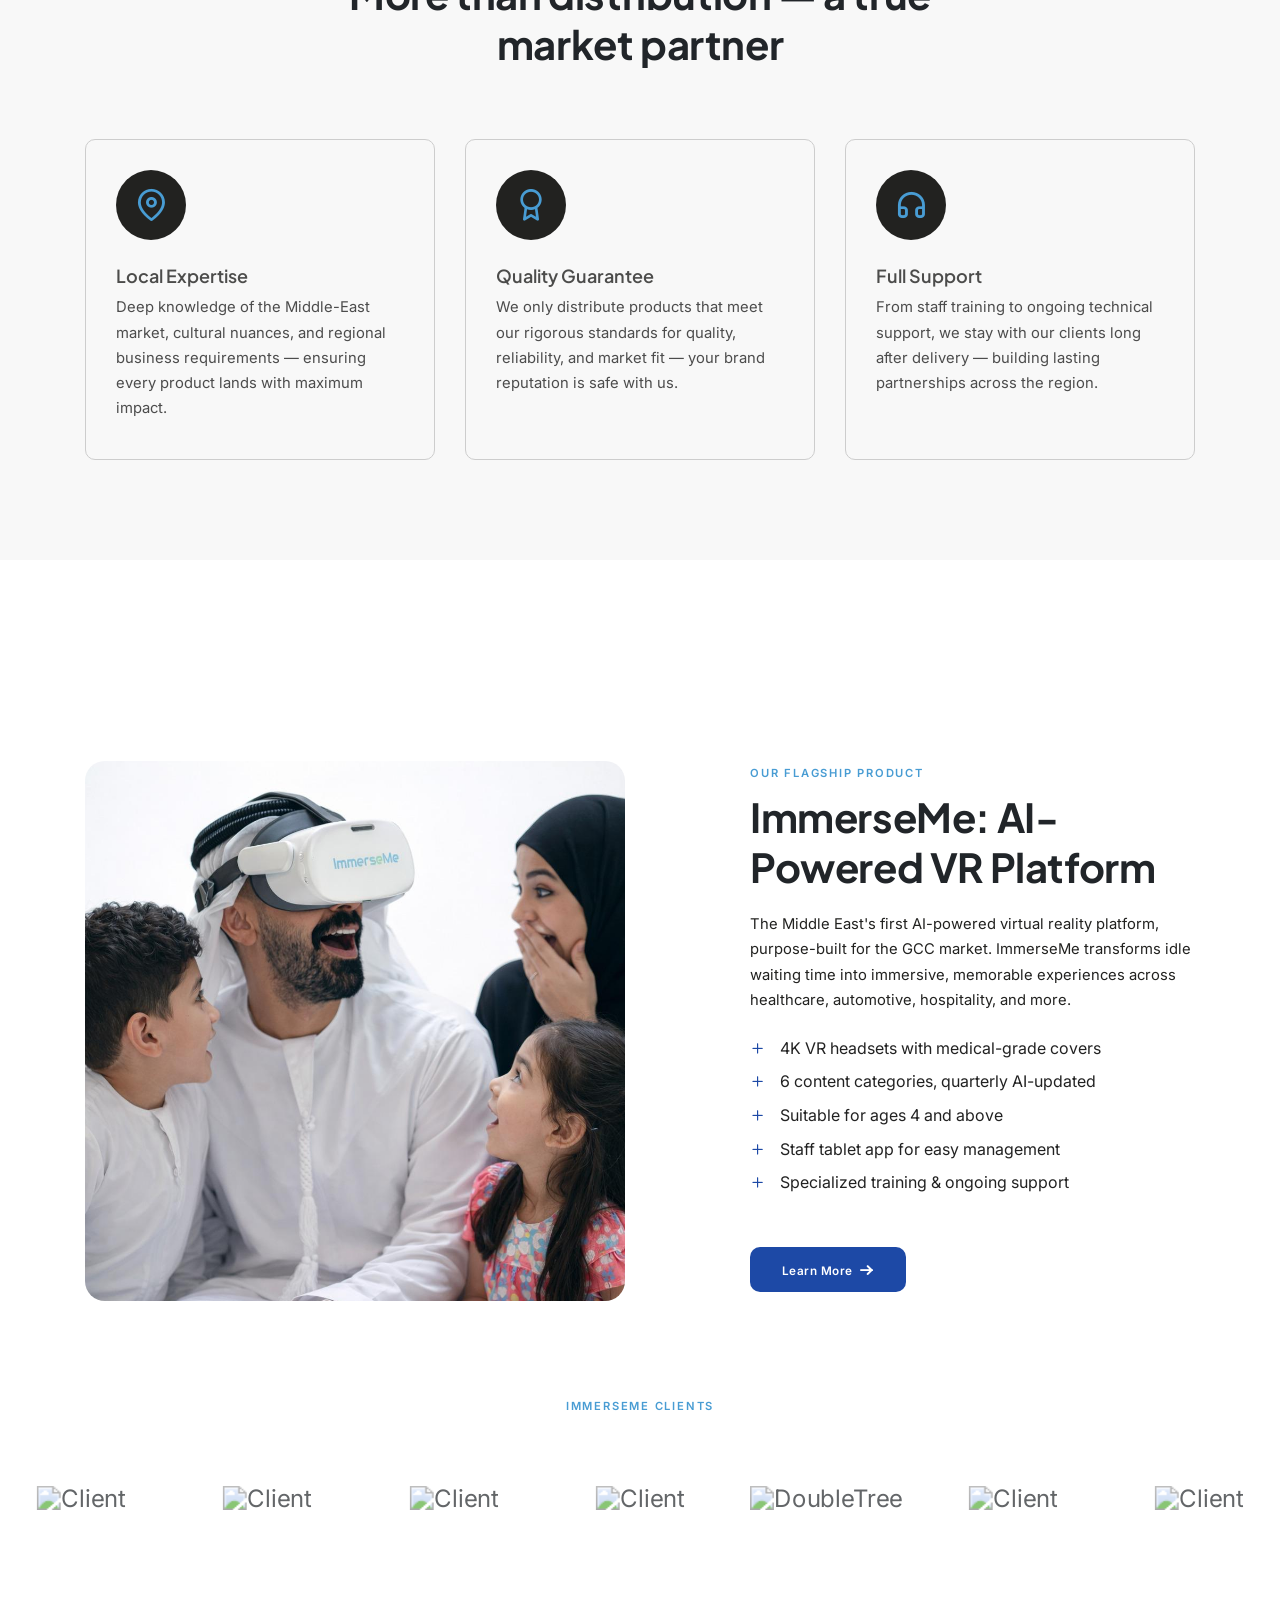
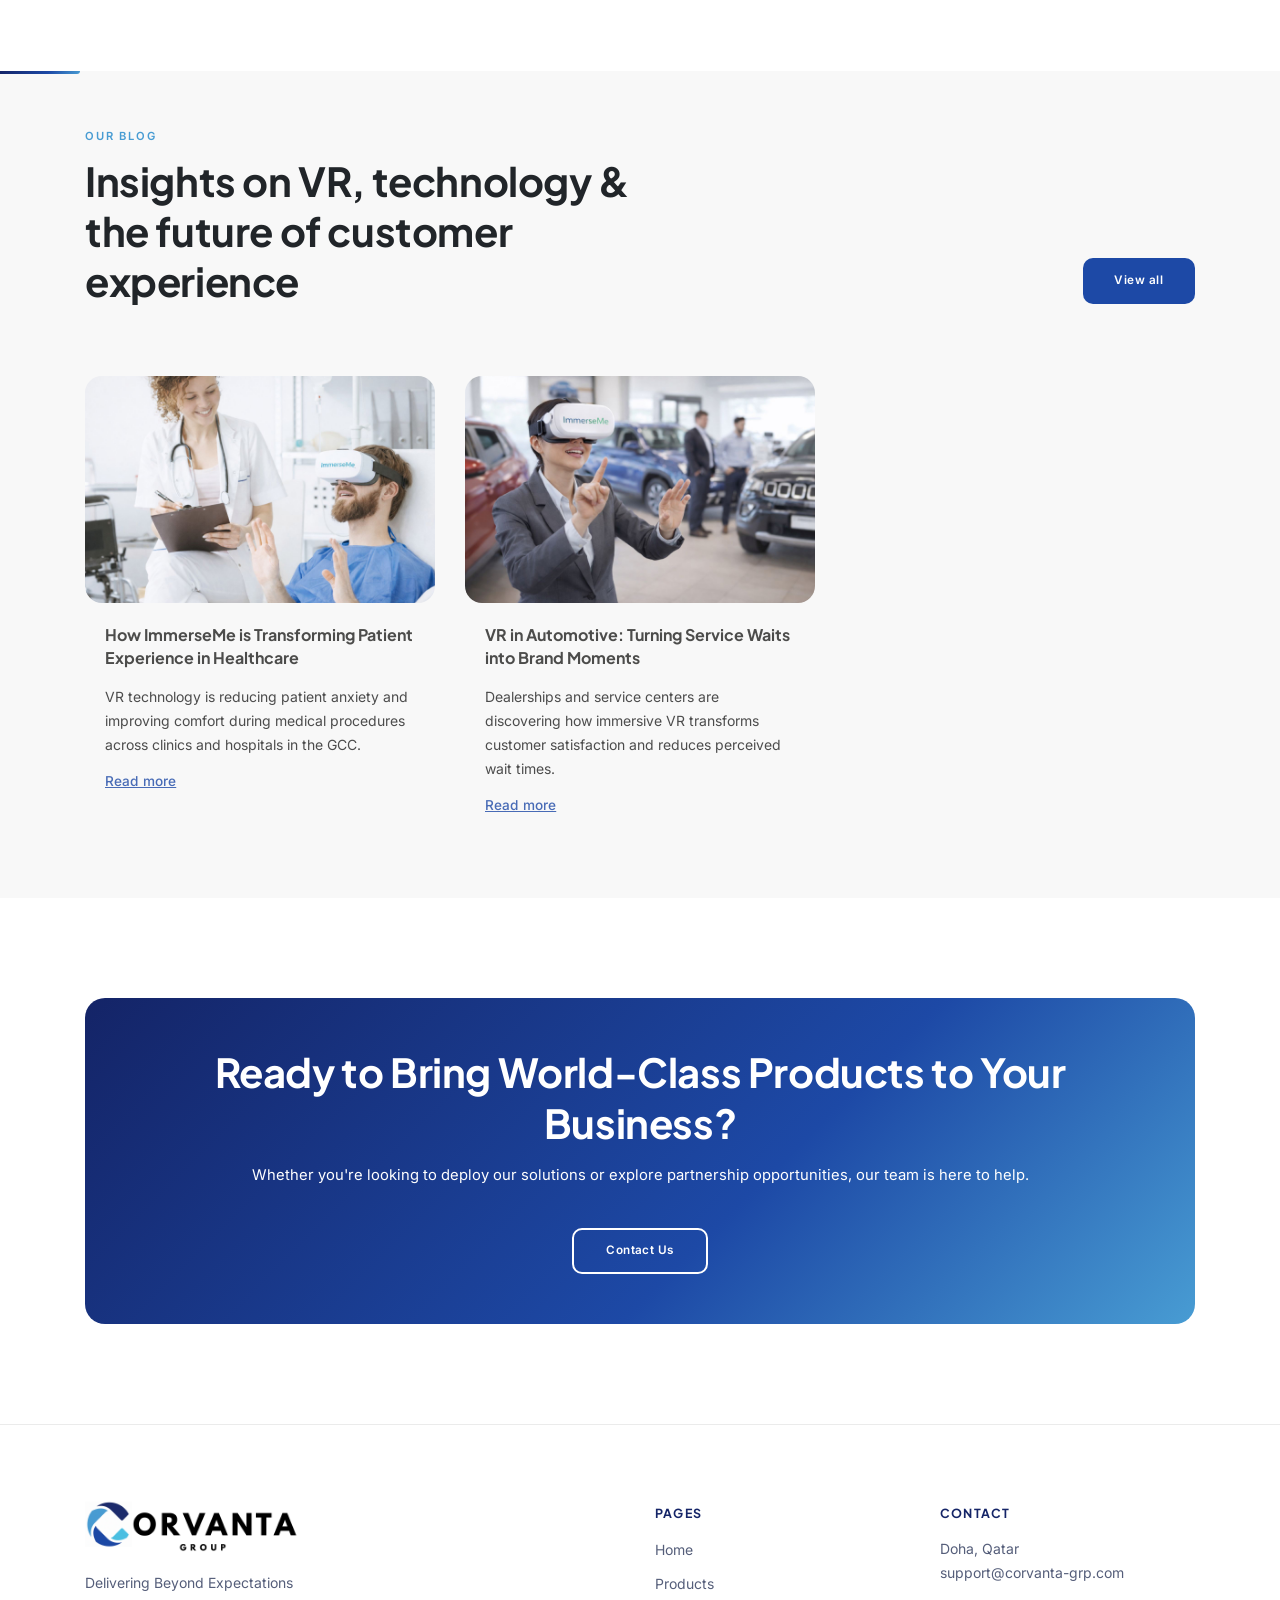
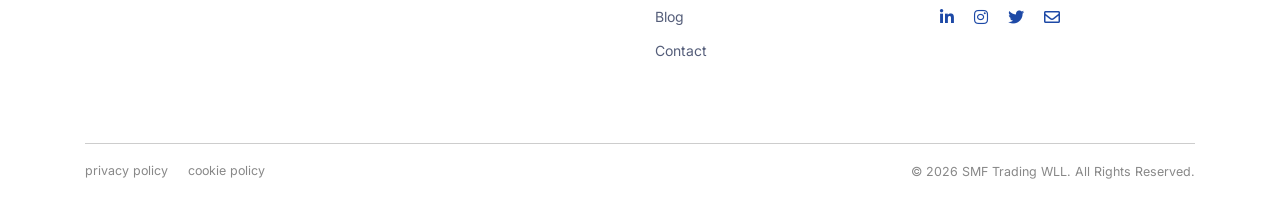
==== commit 2da0dca0: "ico.png" ====
--- a/index.html
+++ b/index.html
@@ -17,11 +17,11 @@
     <meta name="author" content="Corvanta Group" />
 
     <!-- Favicons -->
-    <link rel="icon shortcut" href="assets/img/favicon-32.png" sizes="16x16" type="image/png" />
-    <link rel="icon" href="assets/img/favicon-32.png" sizes="32x32" type="image/png" />
-    <link rel="icon" href="assets/img/favicon-48.png" sizes="48x48" type="image/png" />
-    <link rel="icon" href="assets/img/favicon-62.png" sizes="62x62" type="image/png" />
-    <link rel="icon" href="assets/img/favicon-96.png" sizes="96x96" type="image/png" />
+    <link rel="icon shortcut" href="assets/img/ico.png" sizes="16x16" type="image/png" />
+    <link rel="icon" href="assets/img/ico.png" sizes="32x32" type="image/png" />
+    <link rel="icon" href="assets/img/ico.png" sizes="48x48" type="image/png" />
+    <link rel="icon" href="assets/img/ico.png" sizes="62x62" type="image/png" />
+    <link rel="icon" href="assets/img/ico.png" sizes="96x96" type="image/png" />
 
     <!-- Canonical -->
     <link rel="canonical" href="https://corvanta-grp.com/" />
